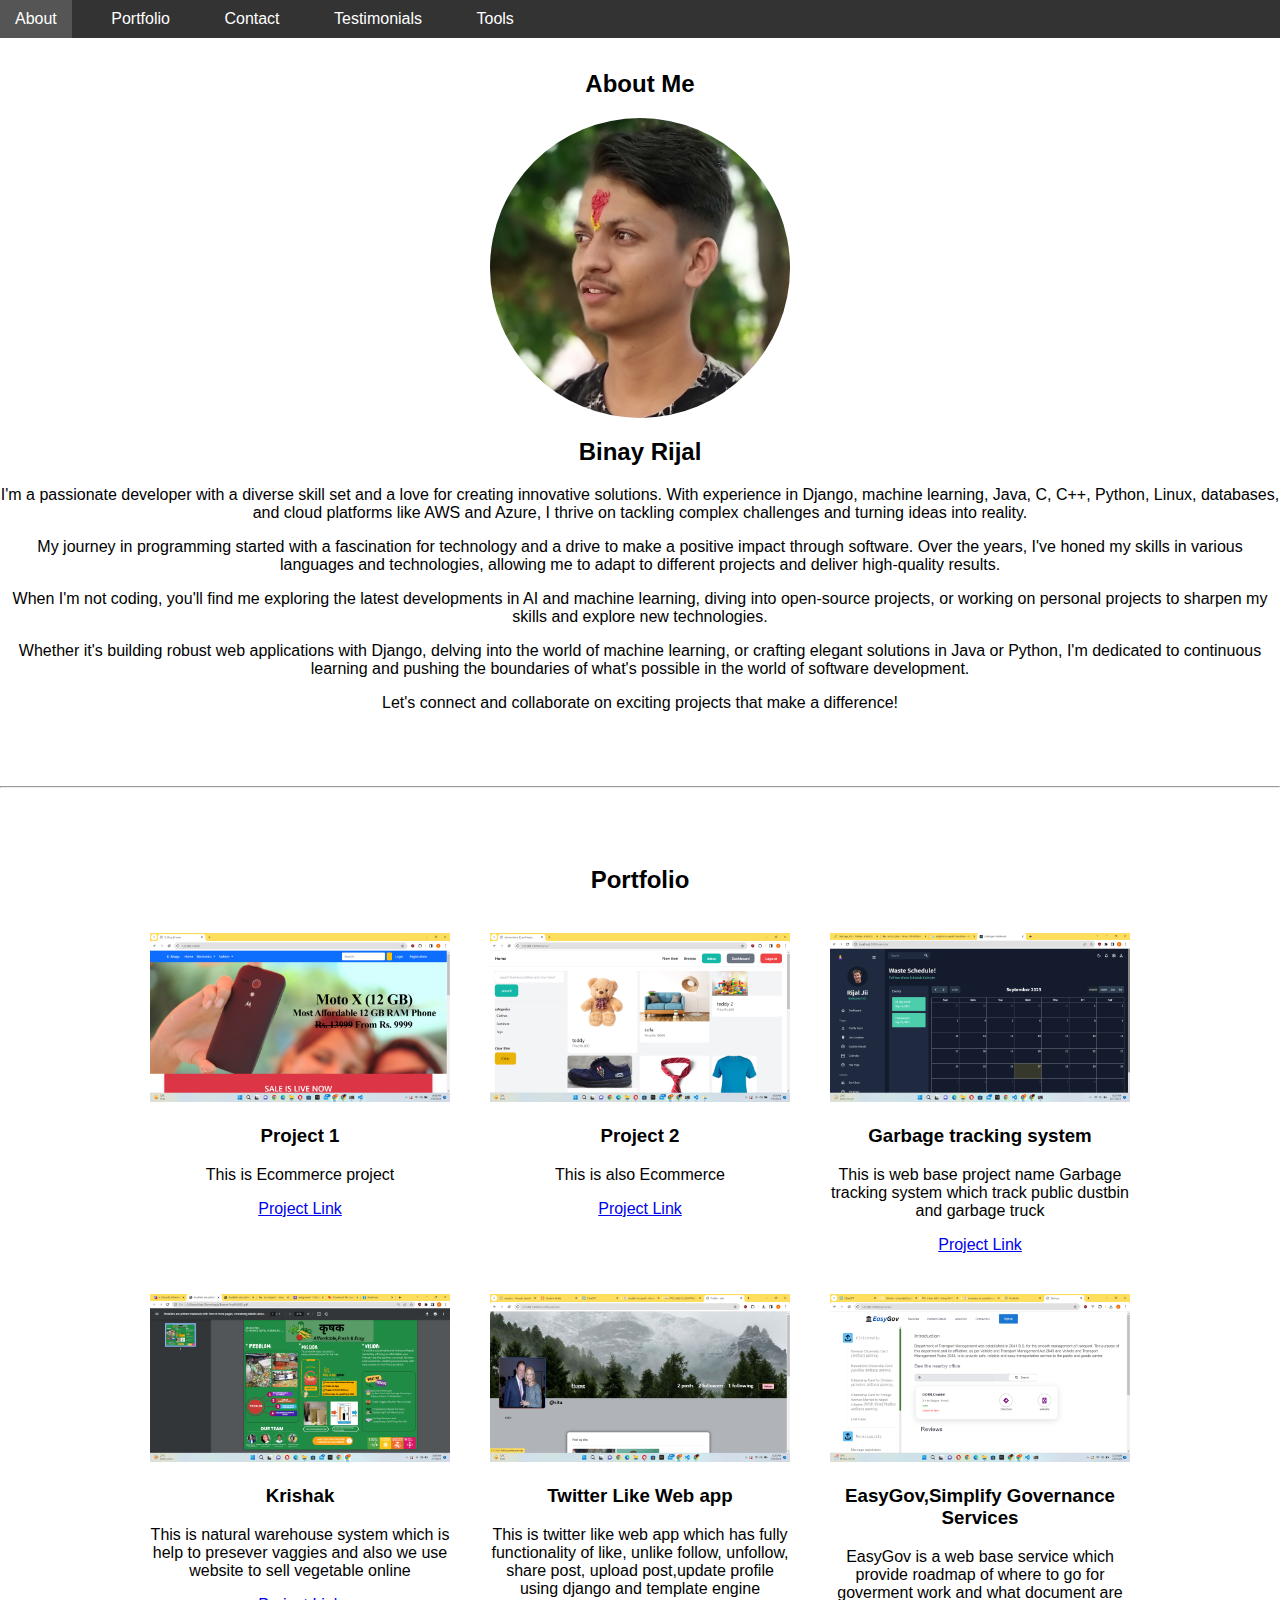
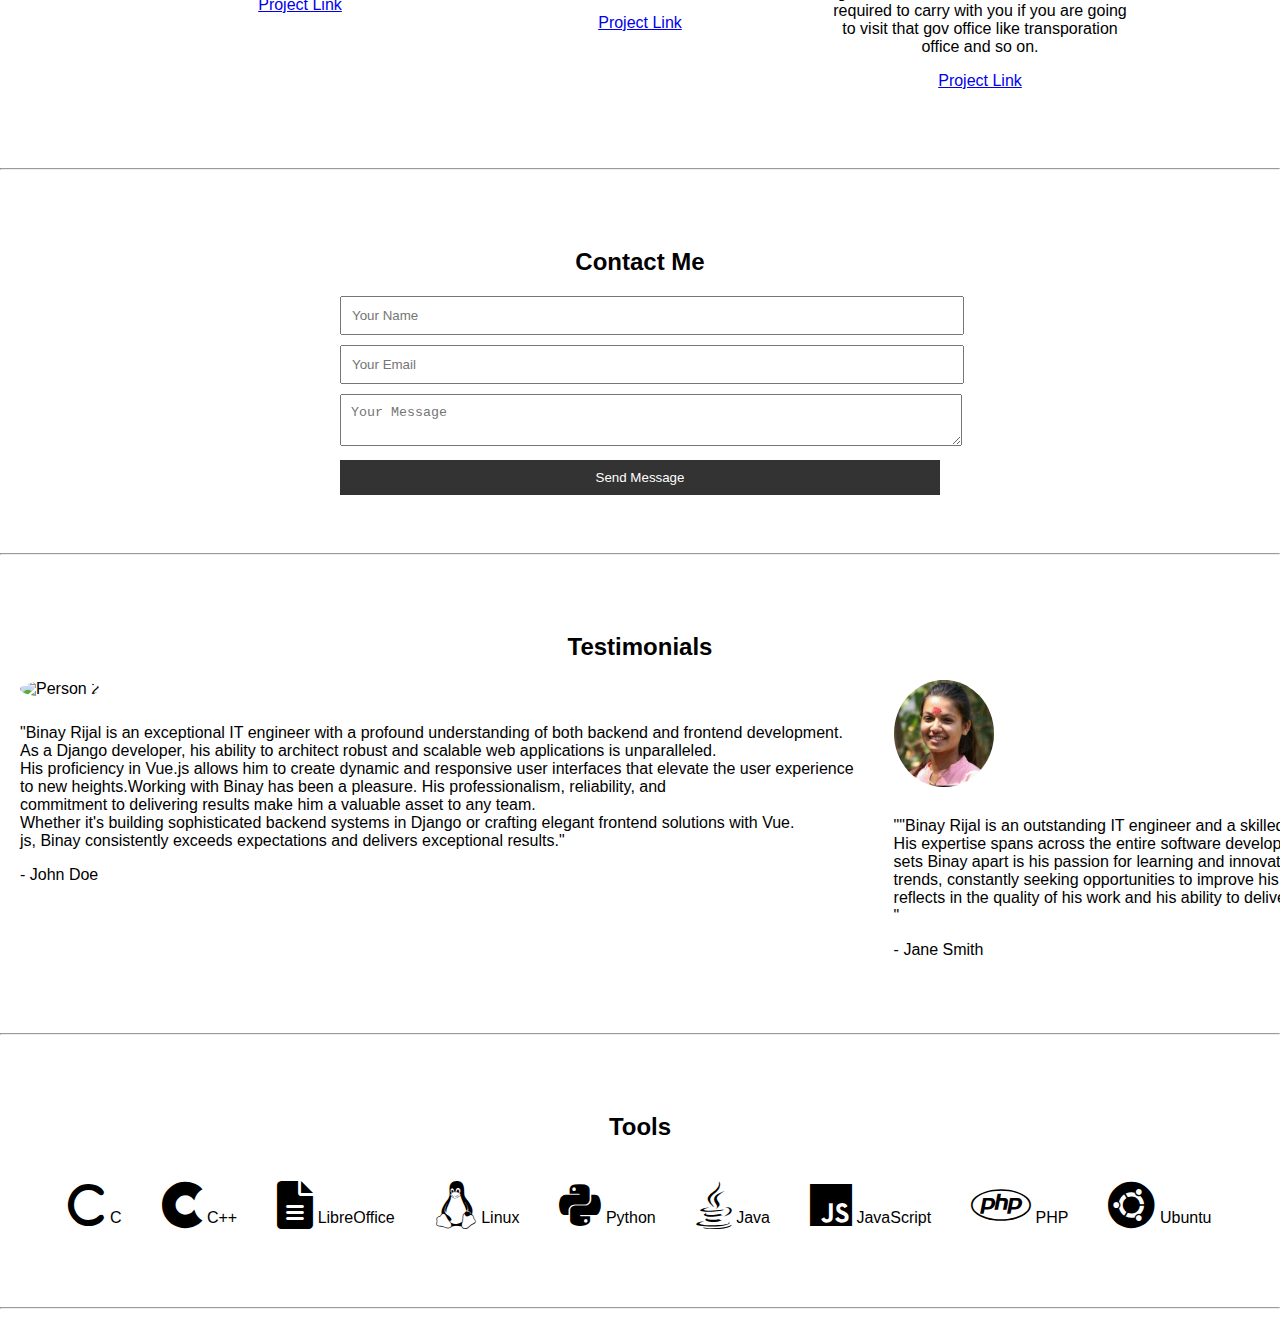
==== index.html @ 8078e681 "5" ====
<!DOCTYPE html>
<html lang="en">
<head>
    <meta charset="UTF-8">
    <meta name="viewport" content="width=device-width, initial-scale=1.0">
    <title>Binay's Portfolio</title>
    <link rel="stylesheet" href="https://cdnjs.cloudflare.com/ajax/libs/font-awesome/6.0.0-beta3/css/all.min.css">
    <style>
        body {
            font-family: Arial, sans-serif;
            margin: 0;
            padding: 0;
        }

        nav {
            background-color: #333;
            position: fixed;
            width: 100%;
            z-index: 1000;
        }

        nav ul {
            list-style: none;
            padding: 0;
            margin: 0;
        }

        nav ul li {
            display: inline;
            margin-right: 20px;
        }

        nav ul li a {
            color: white;
            text-decoration: none;
            padding: 10px 15px;
            display: inline-block;
        }

        nav ul li a:hover {
            background-color: #555;
        }

        .section {
            padding: 50px 0;
        }

        h2 {
            text-align: center;
        }

        .about-content {
            display: flex;
            justify-content: center;
            align-items: center;
            text-align: center;
            flex-direction: column;
        }

        .about-content img {
            max-width: 300px;
            border-radius: 50%;
        }

        .portfolio-items {
            display: flex;
            flex-wrap: wrap;
            justify-content: center;
        }

        .portfolio-item {
            width: 300px;
            margin: 20px;
            text-align: center;
        }

        .portfolio-item img {
            max-width: 100%;
        }

        .contact-form {
            max-width: 600px;
            margin: 0 auto;
        }

        .contact-form input,
        .contact-form textarea {
            width: 100%;
            padding: 10px;
            margin-bottom: 10px;
        }

        .contact-form button {
            width: 100%;
            padding: 10px;
            background-color: #333;
            color: white;
            border: none;
            cursor: pointer;
        }

        .contact-form button:hover {
            background-color: #555;
        }

        .testimonials-container {
            display: flex;
            justify-content: space-around;
            overflow-x: auto;
        }

        .testimonial {
            flex: 0 0 auto;
            padding: 0 20px;
            transition: transform 0.3s ease;
        }

        .testimonial:hover {
            transform: scale(1.1);
        }

        .footer {
            background-color: #333;
            color: white;
            text-align: center;
            padding: 20px 0;
            margin-top: 100px;
            position: fixed;
            width: 100%;
            bottom: 0;
             /* Adjusted z-index to ensure the footer is above other content */
        }
        .testimonial img {
            max-width: 100px;
            border-radius: 50%; /* Display images in round circles */
            margin-bottom: 10px;
        }

        .tools-icons {
            display: flex;
            flex-wrap: wrap;
            justify-content: center;
        }

        .tool {
            text-align: center;
            margin: 20px;
        }

        .tool i {
            font-size: 48px; /* Adjust icon size as needed */
        }
        /* Adjust styles for larger screens */
    @media screen and (min-width: 768px) {
      .tools-icons {
        display: flex; /* Ensure it's always displayed as flex */
      }
    } 
    </style>
</head>
<body>

    <!-- Navigation -->
    <nav>
        <ul>
            <li><a href="#about">About</a></li>
            <li><a href="#portfolio">Portfolio</a></li>
            <li><a href="#contact">Contact</a></li>
            <li><a href="#testimonials">Testimonials</a></li>
            <li><a href="#tools">Tools</a></li>
        </ul>
    </nav>

    <!-- About Section -->
    <section id="about" class="section">
        <h2>About Me</h2>
        
        <div class="about-content">
            <img src="side.jpg.jpg" alt="Your Photo">
            <div class="about-text">
                <h2>Binay Rijal</h2>
                <p>I'm a passionate developer with a diverse skill set and a love for creating innovative solutions. With experience in Django, machine learning, Java, C, C++, Python, Linux, databases, and cloud platforms like AWS and Azure, I thrive on tackling complex challenges and turning ideas into reality.</p>
                <p>My journey in programming started with a fascination for technology and a drive to make a positive impact through software. Over the years, I've honed my skills in various languages and technologies, allowing me to adapt to different projects and deliver high-quality results.</p>
                <p>When I'm not coding, you'll find me exploring the latest developments in AI and machine learning, diving into open-source projects, or working on personal projects to sharpen my skills and explore new technologies.</p>
                <p>Whether it's building robust web applications with Django, delving into the world of machine learning, or crafting elegant solutions in Java or Python, I'm dedicated to continuous learning and pushing the boundaries of what's possible in the world of software development.</p>
                <p>Let's connect and collaborate on exciting projects that make a difference!</p>
            </div>
        </div>
    </section>
    <hr>

    <!-- Portfolio Section -->
    <section id="portfolio" class="section">
        <h2>Portfolio</h2>
        <div class="portfolio-items">
            <div class="portfolio-item">
                <img src="Screenshot (118).png" alt="Project 1">
                <h3>Project 1</h3>
                <p>This is Ecommerce project</p>
                <a href="#">Project Link</a>
            </div>
            <div class="portfolio-item">
                <img src="Screenshot (159).png" alt="Project 2">
                <h3>Project 2</h3>
                <p>This is also Ecommerce</p>
                <a href="#">Project Link</a>
            </div>
            <div class="portfolio-item">
                <img src="calendar.png" alt="Project 2">
                <h3>Garbage tracking system</h3>
                <p>This is web base project name Garbage tracking system which track public dustbin and garbage truck</p>
                <a href="#">Project Link</a>
            </div>
            <div class="portfolio-item">
                <img src="Screenshot (45).png" alt="Project 3">
                <h3>Krishak</h3>
                <p>This is natural warehouse system which is help to presever vaggies and also we use website to sell vegetable online</p>
                <a href="#">Project Link</a>
            </div>
            <div class="portfolio-item">
                <img src="Screenshot (87).png" alt="Project 4">
                <h3>Twitter Like Web app</h3>
                <p>This is twitter like web app which has fully functionality of like, unlike follow, unfollow, share post, upload post,update profile using django and template engine </p>
                <a href="https://github.com/binayrijal/Social_media_web">Project Link</a>
            </div>
            <div class="portfolio-item">
                <img src="Screenshot (177).png" alt="Project 4">
                <h3>EasyGov,Simplify Governance Services</h3>
                <p>EasyGov is a web base service which provide roadmap of where to go for goverment work and what document are required to carry with you if you are going to visit that gov office like transporation office and so on. </p>
                <a href="https://github.com/binayrijal/hackthonpro">Project Link</a>
            </div>
            <!-- Add more portfolio items as needed -->
        </div>
    </section>
    <hr>

    <!-- Contact Section -->
    <section id="contact" class="section">
        <h2>Contact Me</h2>
        <div class="contact-form">
            <form action="submit.php" method="post">
                <input type="text" name="name" placeholder="Your Name" required>
                <input type="email" name="email" placeholder="Your Email" required>
                <textarea name="message" placeholder="Your Message" required></textarea>
                <button type="submit">Send Message</button>
            </form>
        </div>
    </section>
    <hr>

    <!-- Testimonials Section -->
    <section id="testimonials" class="section">
        <h2>Testimonials</h2>
        <div class="testimonials-container">
            <div class="testimonial">
                <img src="family/side9 (1).jpg" alt="Person 2">
                <p>"Binay Rijal is an exceptional IT engineer with a profound understanding of both backend and frontend development.<br>
                    As a Django developer, his ability to architect robust and scalable web applications is unparalleled.<br>
                    His proficiency in Vue.js allows him to create dynamic and responsive user interfaces that elevate the user experience<br>
                    to new heights.Working with Binay has been a pleasure. His professionalism, reliability, and <br>
                    commitment to delivering results make him a valuable asset to any team.<br>
                    Whether it's building sophisticated backend systems in Django or crafting elegant frontend solutions with Vue.<br>
                    js, Binay consistently exceeds expectations and delivers exceptional results."</p>
                <p>- John Doe</p>
            </div>
            <div class="testimonial">
                <img src="family/side9 (5).jpg" alt="Person 1">
                <p>""Binay Rijal is an outstanding IT engineer and a skilled developer proficient in Django and Vue.js technologies.<br>
                     His expertise spans across the entire software development lifecycle, from conceptualization to deployment.What<br> 
                     sets Binay apart is his passion for learning and innovation.He stays up-to-date with the latest technologies and<br>
                     trends, constantly seeking opportunities to improve his skills and explore new domains. This drive for continuous improvement<br>
                     reflects in the quality of his work and his ability to deliversolutions that meet and exceed client expectations.<br>
                      "</p>
                <p>- Jane Smith</p>
            </div>
            <!-- Add more testimonials as needed -->
        </div>
    </section>
    <hr>

    <!-- Tools Section -->
    <section id="tools" class="section">
        <h2>Tools</h2>
        <div class="tools-icons">
            <div class="tool">
                <i class="fab fa-c"></i>
                <span>C</span>
            </div>
            <div class="tool">
                <i class="fab fa-cuttlefish"></i>
                <span>C++</span>
            </div>
            <div class="tool">
                <i class="fas fa-file-alt"></i>
                <span>LibreOffice</span>
            </div>
            <div class="tool">
                <i class="fab fa-linux"></i>
                <span>Linux</span>
            </div>
            <div class="tool">
                <i class="fab fa-python"></i>
                <span>Python</span>
            </div>
            <div class="tool">
                <i class="fab fa-java"></i>
                <span>Java</span>
            </div>
            <div class="tool">
                <i class="fab fa-js"></i>
                <span>JavaScript</span>
            </div>
            <div class="tool">
                <i class="fab fa-php"></i>
                <span>PHP</span>
            </div>
            <div class="tool">
                <i class="fab fa-ubuntu"></i>
                <span>Ubuntu</span>
            </div>
            <!-- Add more tools/icons as needed -->
        </div>
    </section>
    <hr>

    <!-- Footer Section -->
    

</body>
</html>













<!-- <!DOCTYPE html>
<html><head>
    <meta charset="UTF-8">
    <meta http-equiv="X-UA-Compatible" content="IE=edge">
    <meta name="viewport" content="width=device-width, initial-scale=1.0">
    <title>
        my page
    </title>
    <style>

        #click{
            color: pink;
            position: absolute;
            top: 50px;
            left: 40px;
            font-size: 30px;
            text-decoration: none;

        }
    </style>
    <link href="bio.css" rel="stylesheet" type="text/css">
    
</head>
<body>
    <div class="stick">
    <nav>
        <label class="nav-bar">logo</label>

    
        <ul class="nodot">
        <label><li class="nav-item"><img src="sidehome.jpg" height="30px" width="30px"><a href="#" target="_blank">Home</a></li></label>
        <li  class="nav-item"><a href="about.html" target="_blank">About</a></li>
        <li  class="nav-item"><a href="gallery.html" target="_blank">Gallery</a></li>
        <li  class="nav-item"><a href="contact.html" target="_blank">Contact</a></li>
        <li class="nav-item"><a href="more.html" target="_blank">More</a></li>-->
    <!-- </ul></nav>
    </div>
    <div id="maincontent">
        
             <a href="more.html"><img src="side.jpg.jpg" height="500px" width="500px" style="border: radius 250px; ;">
            

    </div>
     <a  id="click" href="more.html">llll</a>
    <p>
        <i id="move" style="color: red; font-size: 50px;">welcome</i>
        <h1>Hi! <b>Myself</b> a learner and coder</h1>
        <h2>***welcome to my small universe***</h2>
       <pre> Hi! stranger Im mr Binay rijal from small hometown hasanapur.
           Im student of ncit college of lalitpur.
           At this moment I am learning C,C++,python,java script thats all.
           I am little bit crazy be aware of that😂😂
           If you want to know me better click on <strong>🚗🚗</strong> above
           I believe in hardwork not smart work cause im not so smart:)


        "When 99% people doubt your idea ,either you are gravely wrong
         or about to make history." __Binay Rijal(nature lover)

        </pre></p>
        <div id="extra">
           <i style="font-size: 40px ; color: white;">choose one</i>-->
           <!-- <div class="chosed"><img id="chosed" src="side6.jpg.jpg" height="700px" width="2000px"> -->
          <!-- <div class="chosed"></div>-->
       <!-- </div>-->
    <!-- <div class="floatcontaint">

    
    <ul id="gaurab">
        <li><a href="#"><img src="git.jpg" height="50px" width="50px"></a></li>
        <li><a href="#"><img src="face.jpg.jpg" height="50px" width="50px"></a></li>
    </ul>

    </div>
</body>
</html> -->
---- bio.css ----
.nodot{
    list-style-type:none;
    text-align: center;
    display: flex;
    justify-content: center;
    position: relative;
    padding-bottom: 50px;
    padding-right: 500px;
    margin-right: 50px;
    left: 40px;
    top: 1px;
    bottom: 90%;
}
.nav-item a {
    text-decoration: none;
    text-align: left;
    margin-bottom: 10px;
    padding-bottom:100px;
    float: right;
    position: relative;
    bottom: 30px;
    

}
 .nav-bar{
    height: 10px; ;
    margin-top: 10px;
    position: sticky;
    top: 20px;
    color:white;
    font-size: 30px;
    padding: 0 100%;
    float: right;
    padding-left: 10px;
}
.nav-item{
    font-size: 30px;
    float: left;
    border: 10px;
    margin-left: 20px;
    margin-right: 10px;
    font-weight: 30px;
    padding: 13px 30px;
}
/*.git{
    position: fixed;
    bottom: 100px;
    top: none;
}*/
body{
    background-color:rgb(4, 5, 67);
    /* background-image:url("../bio/IMG_20181106_130245.jpg");*/
   /* background-color: white;*/
    background-repeat: no-repeat;
}
nav{
    background:springgreen;
    height: 40px;
    width: 100%;
    position: sticky;
    top: 0px;
    border-radius: 10px;
}
/*.maincontent {
    height: 1px;
    width: 1px;
    float: left;*/

    
    

#gaurab {
    position: relative;
    bottom: 200px;
    padding: 10%;
    float: right;
    margin-top: 500px;
    margin-left: 900px;
    font-size: x-large;
    font-family: 'Courier New', Courier, monospace;
    font-weight: bolder;



}
#maincontent{
    position: relative;
    top: 150px;
    float:right;
    margin-right: 100px;
    font-size: x-large;
    border-radius: 250px;
}
/*.floatcontaint{
    margin-bottom: 1000px;
}*/
 pre{
    float: right;
    color:whitesmoke;

    clear: right;
    text-align: center;
    text-justify: left;
    padding-right: 500px;
    font-size: x-large;
    font-family: 'Segoe UI', Tahoma, Geneva, Verdana, sans-serif;
    font-style: italic;
    margin-bottom: 100px;
    padding-bottom: 500px;
    margin-top: 200px;
    position:absolute;
    top: 100px;
    left: 1px;
    right: 200px;
    clear: left;
    color:hotpink;
    

}
h1{
    position: absolute;
    top: 100px;
    left: 50px;
    color: white;
    text-transform: uppercase;
    
}
h2{
    position: absolute;
    top: 150px;
    left: 200px;
    color: rosybrown;
}
#gaurab li{
    padding: 20px;
    position: relative;
    top: 700px;
    left: 130px;
    list-style-type: none;
}
/*#extra{
    height: 350px;
    width: 1000px;
    border: 2px solid greenyellow;
    position: relative;
    top: 800px;
    right: 100px;
    
}*/
.nodot .nav-item img{
    position: relative;
    bottom: 25px;
}
#gaurab li a{
      text-decoration: none;
      color: tomato;
}
#extra i{
    background-image: url('side5.jpg');
    text-align: center;
    position: relative;
    left: 400px;
    
}
#move{
    position: relative;
    left: 700px;
    text-transform: uppercase;
}
#chosed {
   /* height: 50vh;
    width: 200px;
    border: 2px solid red;
    float: right;
    margin: 30px;*/
    position: relative;
    bottom: -400px;
    width: 100%;
    top: 100px;

}
.floatcontaint{
    position: absolute;
    top: 50px;
    right: 10px;
    float: left;
}
image{
    border-radius: 250px;

}
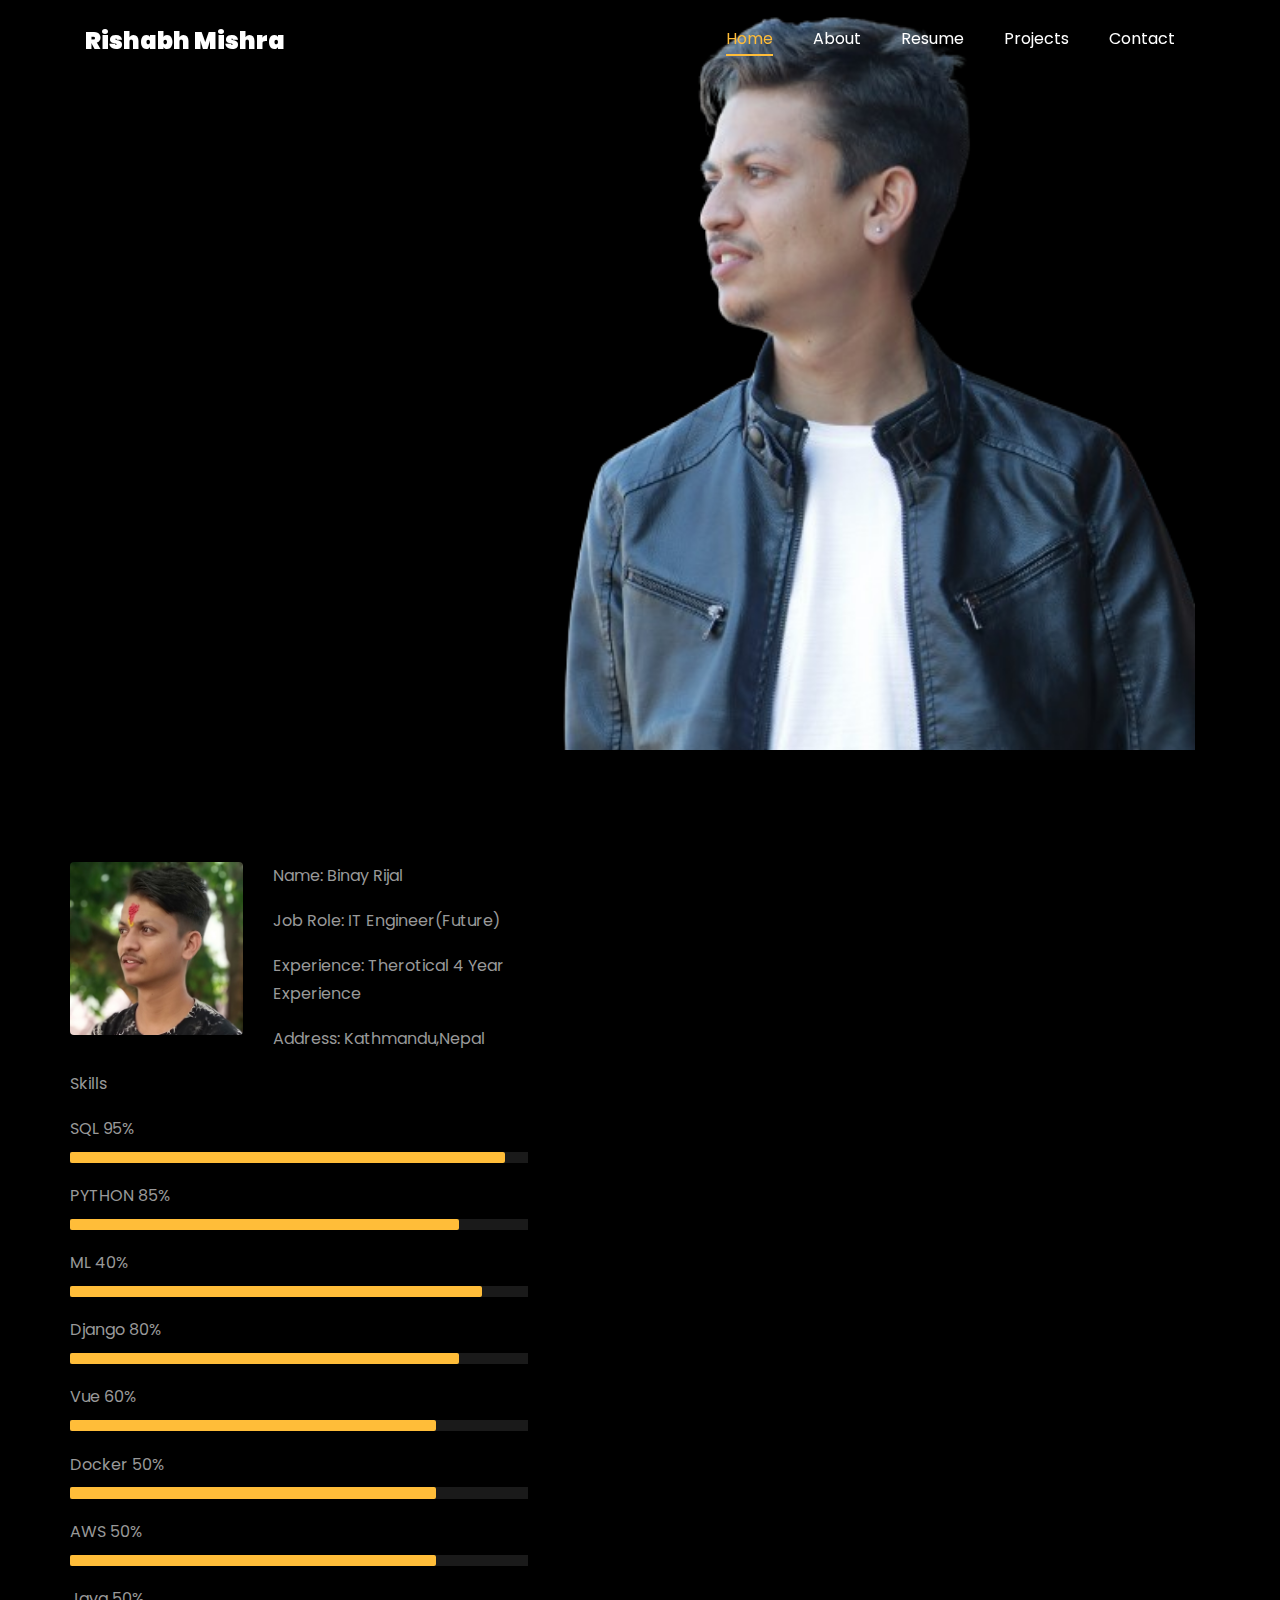
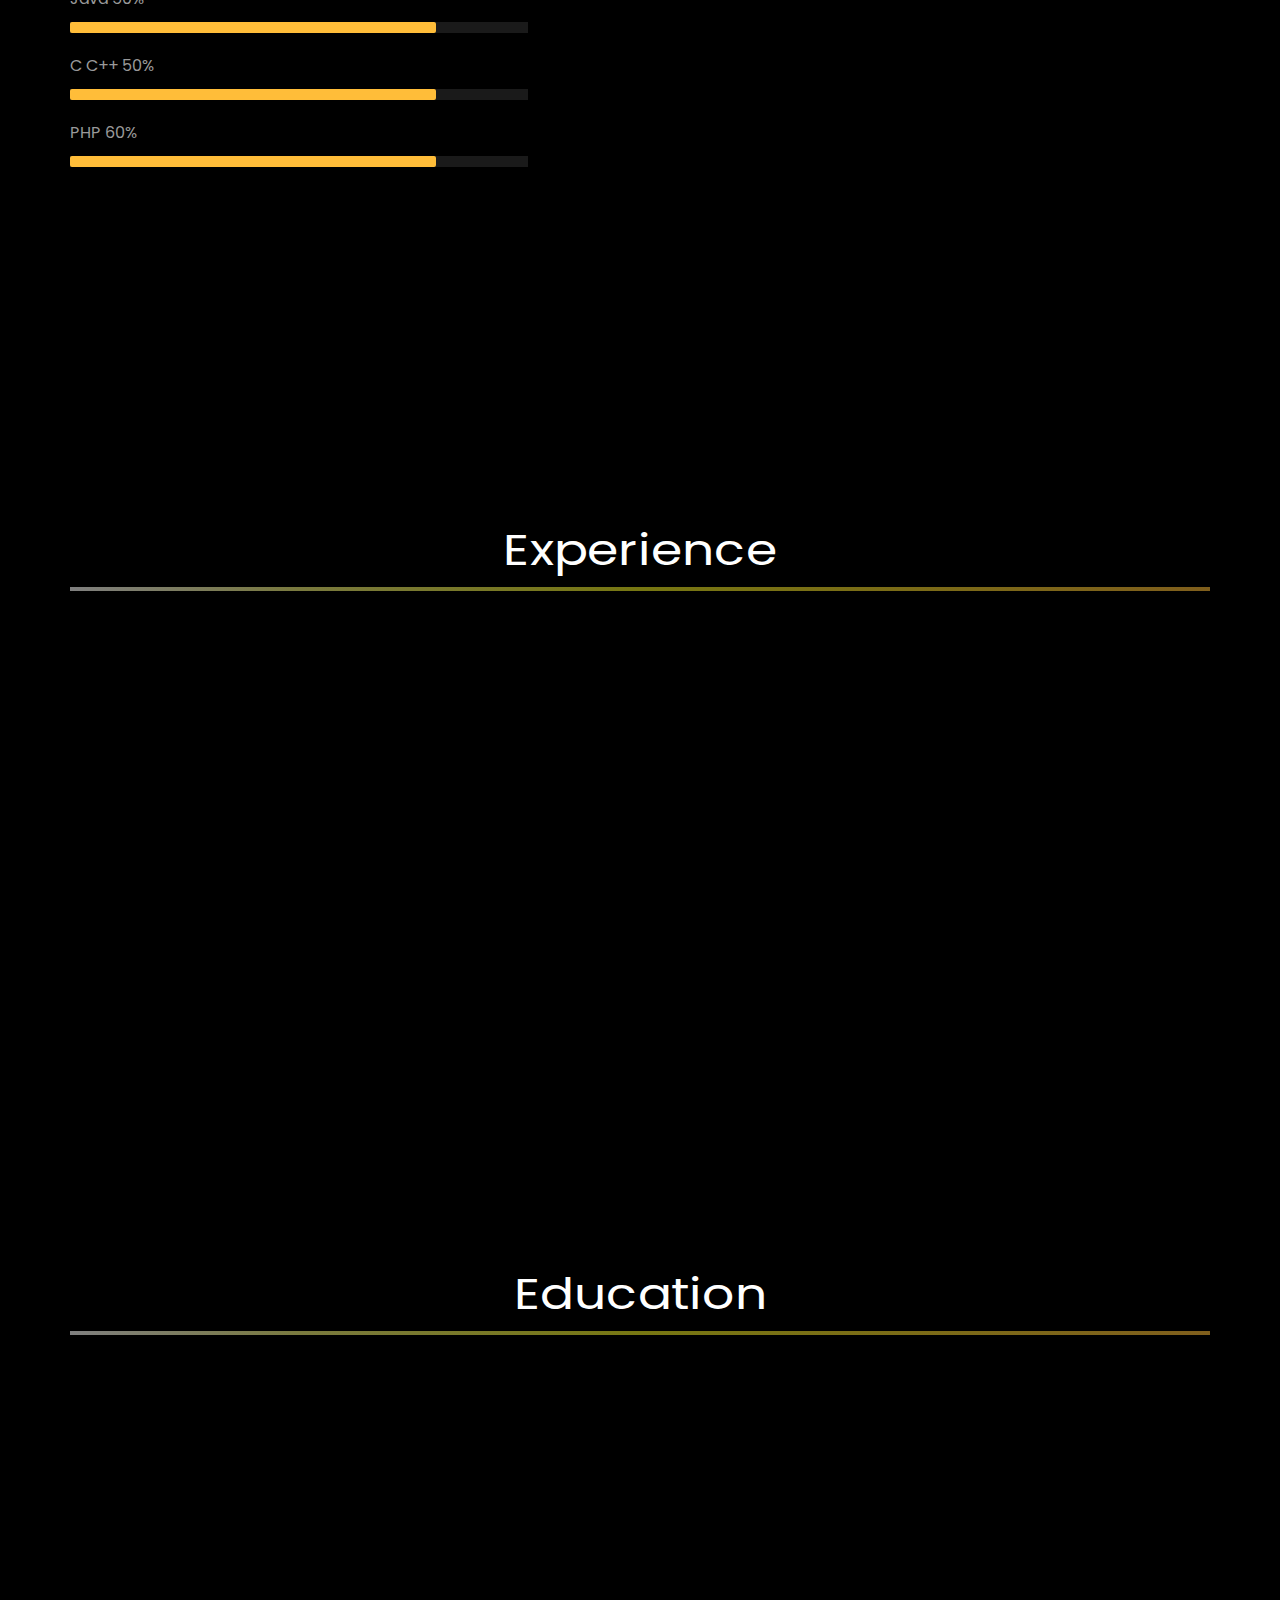
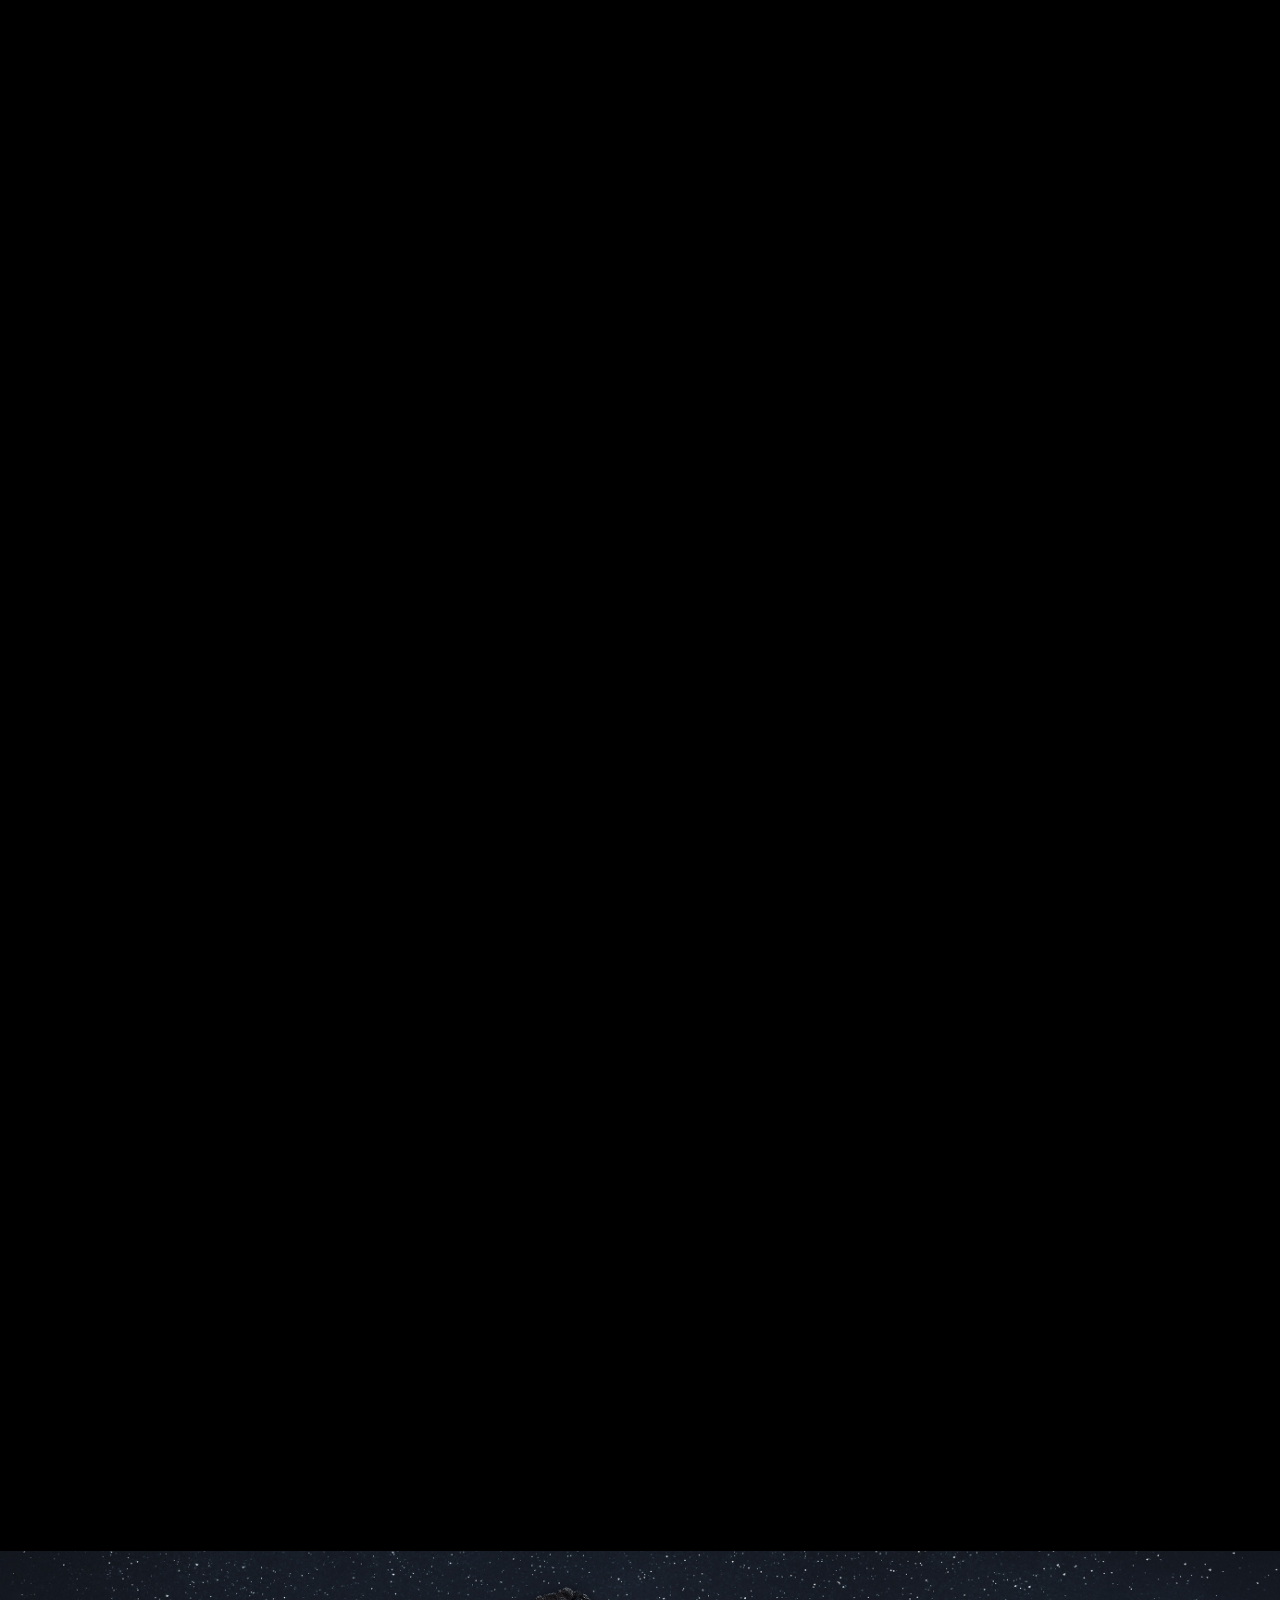
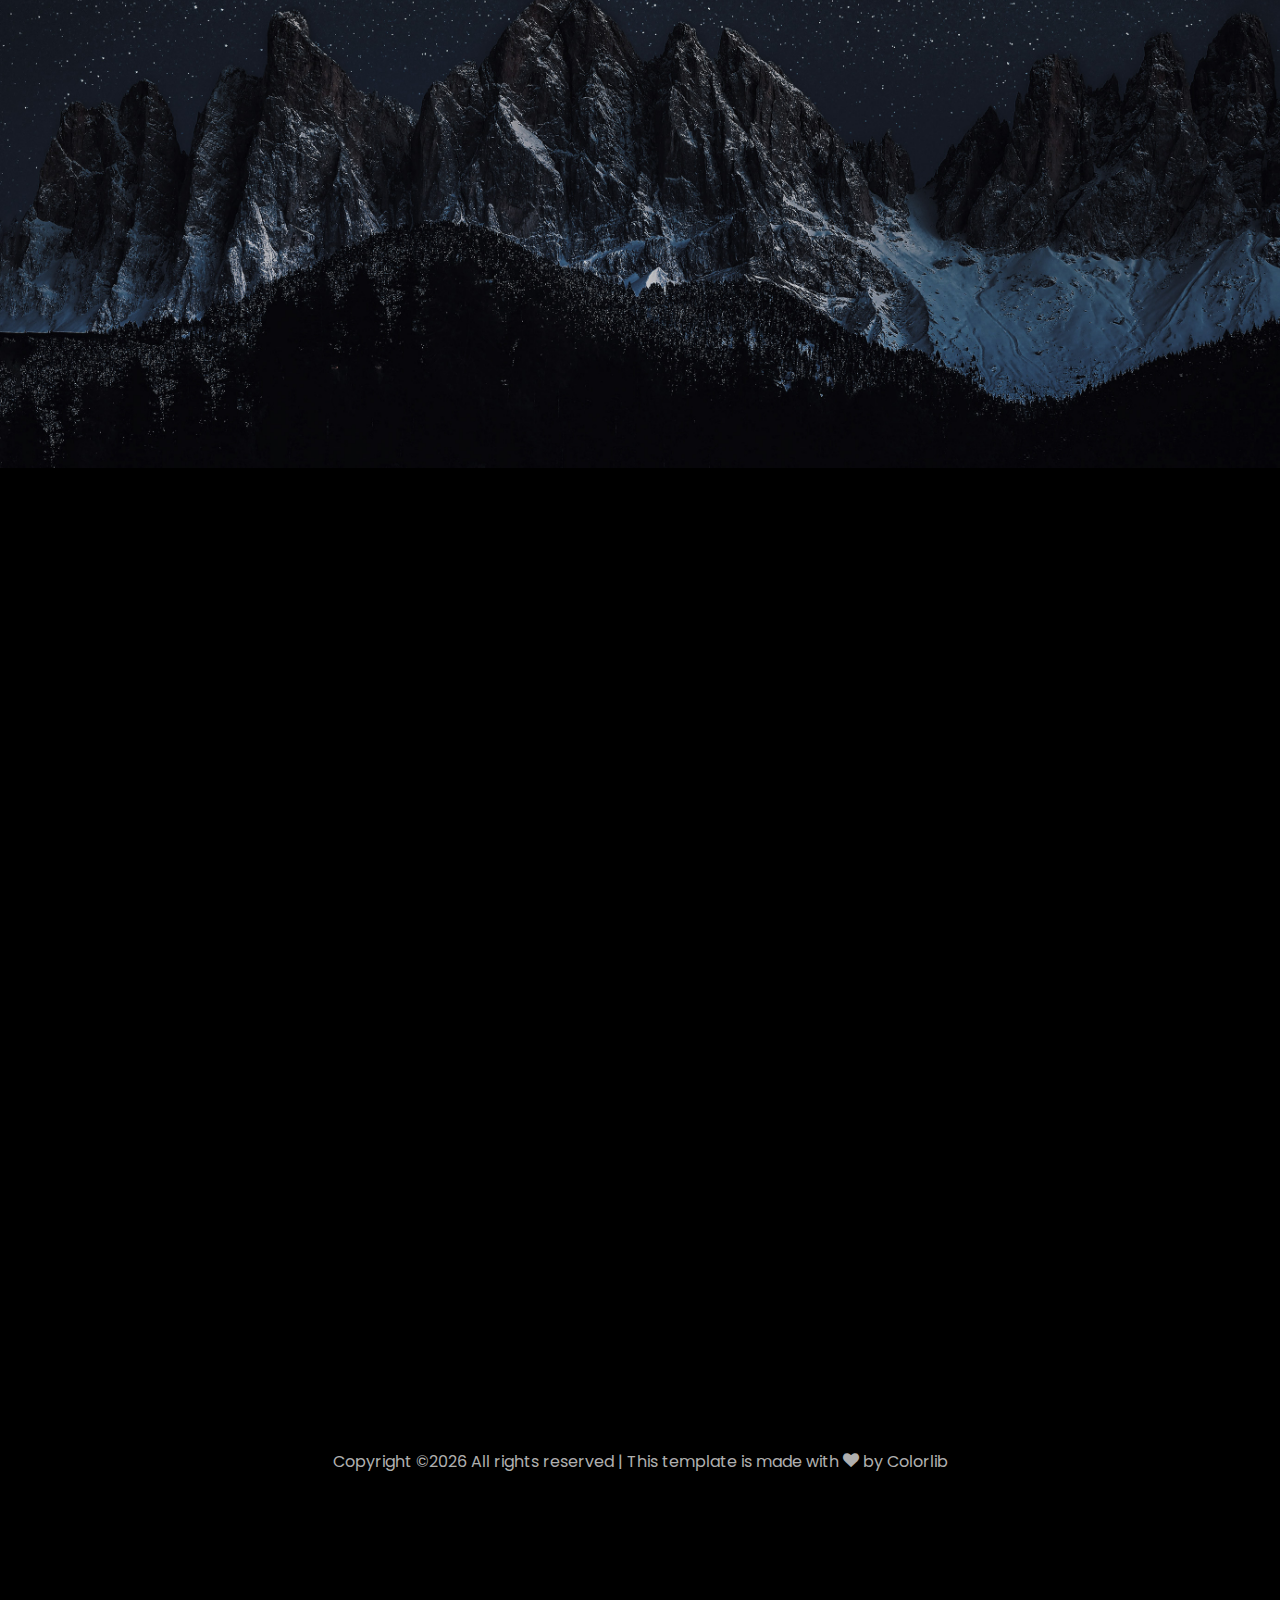
==== commit 7855baf7: "push all" ====
--- a/index.html
+++ b/index.html
@@ -1,419 +1,663 @@
 <!DOCTYPE html>
 <html lang="en">
-<head>
-    <meta charset="UTF-8">
-    <meta name="viewport" content="width=device-width, initial-scale=1.0">
-    <title>Binay's Portfolio</title>
-    <link rel="stylesheet" href="https://cdnjs.cloudflare.com/ajax/libs/font-awesome/6.0.0-beta3/css/all.min.css">
-    <style>
-        body {
-            font-family: Arial, sans-serif;
-            margin: 0;
-            padding: 0;
-        }
-
-        nav {
-            background-color: #333;
-            position: fixed;
-            width: 100%;
-            z-index: 1000;
-        }
-
-        nav ul {
-            list-style: none;
-            padding: 0;
-            margin: 0;
-        }
-
-        nav ul li {
-            display: inline;
-            margin-right: 20px;
-        }
-
-        nav ul li a {
-            color: white;
-            text-decoration: none;
-            padding: 10px 15px;
-            display: inline-block;
-        }
-
-        nav ul li a:hover {
-            background-color: #555;
-        }
-
-        .section {
-            padding: 50px 0;
-        }
-
-        h2 {
-            text-align: center;
-        }
-
-        .about-content {
-            display: flex;
-            justify-content: center;
-            align-items: center;
-            text-align: center;
-            flex-direction: column;
-        }
-
-        .about-content img {
-            max-width: 300px;
-            border-radius: 50%;
-        }
-
-        .portfolio-items {
-            display: flex;
-            flex-wrap: wrap;
-            justify-content: center;
-        }
-
-        .portfolio-item {
-            width: 300px;
-            margin: 20px;
-            text-align: center;
-        }
-
-        .portfolio-item img {
-            max-width: 100%;
-        }
-
-        .contact-form {
-            max-width: 600px;
-            margin: 0 auto;
-        }
-
-        .contact-form input,
-        .contact-form textarea {
-            width: 100%;
-            padding: 10px;
-            margin-bottom: 10px;
-        }
-
-        .contact-form button {
-            width: 100%;
-            padding: 10px;
-            background-color: #333;
-            color: white;
-            border: none;
-            cursor: pointer;
-        }
-
-        .contact-form button:hover {
-            background-color: #555;
-        }
-
-        .testimonials-container {
-            display: flex;
-            justify-content: space-around;
-            overflow-x: auto;
-        }
-
-        .testimonial {
-            flex: 0 0 auto;
-            padding: 0 20px;
-            transition: transform 0.3s ease;
-        }
-
-        .testimonial:hover {
-            transform: scale(1.1);
-        }
-
-        .footer {
-            background-color: #333;
-            color: white;
-            text-align: center;
-            padding: 20px 0;
-            margin-top: 100px;
-            position: fixed;
-            width: 100%;
-            bottom: 0;
-             /* Adjusted z-index to ensure the footer is above other content */
-        }
-        .testimonial img {
-            max-width: 100px;
-            border-radius: 50%; /* Display images in round circles */
-            margin-bottom: 10px;
-        }
-
-        .tools-icons {
-            display: flex;
-            flex-wrap: wrap;
-            justify-content: center;
-        }
-
-        .tool {
-            text-align: center;
-            margin: 20px;
-        }
-
-        .tool i {
-            font-size: 48px; /* Adjust icon size as needed */
-        }
-        /* Adjust styles for larger screens */
-    @media screen and (min-width: 768px) {
-      .tools-icons {
-        display: flex; /* Ensure it's always displayed as flex */
-      }
-    } 
-    </style>
-</head>
-<body>
-
-    <!-- Navigation -->
-    <nav>
-        <ul>
-            <li><a href="#about">About</a></li>
-            <li><a href="#portfolio">Portfolio</a></li>
-            <li><a href="#contact">Contact</a></li>
-            <li><a href="#testimonials">Testimonials</a></li>
-            <li><a href="#tools">Tools</a></li>
-        </ul>
-    </nav>
-
-    <!-- About Section -->
-    <section id="about" class="section">
-        <h2>About Me</h2>
-        
-        <div class="about-content">
-            <img src="side.jpg.jpg" alt="Your Photo">
-            <div class="about-text">
-                <h2>Binay Rijal</h2>
-                <p>I'm a passionate developer with a diverse skill set and a love for creating innovative solutions. With experience in Django, machine learning, Java, C, C++, Python, Linux, databases, and cloud platforms like AWS and Azure, I thrive on tackling complex challenges and turning ideas into reality.</p>
-                <p>My journey in programming started with a fascination for technology and a drive to make a positive impact through software. Over the years, I've honed my skills in various languages and technologies, allowing me to adapt to different projects and deliver high-quality results.</p>
-                <p>When I'm not coding, you'll find me exploring the latest developments in AI and machine learning, diving into open-source projects, or working on personal projects to sharpen my skills and explore new technologies.</p>
-                <p>Whether it's building robust web applications with Django, delving into the world of machine learning, or crafting elegant solutions in Java or Python, I'm dedicated to continuous learning and pushing the boundaries of what's possible in the world of software development.</p>
-                <p>Let's connect and collaborate on exciting projects that make a difference!</p>
+  <head>
+    <title>Binay Rijal Portfolio</title>
+    <meta charset="utf-8">
+    <meta name="viewport" content="width=device-width, initial-scale=1, shrink-to-fit=no">
+    
+    <link href="https://fonts.googleapis.com/css?family=Poppins:100,200,300,400,500,600,700,800,900" rel="stylesheet">
+
+    <link rel="stylesheet" href="css/open-iconic-bootstrap.min.css">
+    <link rel="stylesheet" href="css/animate.css">
+    
+    <link rel="stylesheet" href="css/owl.carousel.min.css">
+    <link rel="stylesheet" href="css/owl.theme.default.min.css">
+    <link rel="stylesheet" href="css/magnific-popup.css">
+
+    <link rel="stylesheet" href="css/aos.css">
+
+    <link rel="stylesheet" href="css/ionicons.min.css">
+    
+    <link rel="stylesheet" href="css/flaticon.css">
+    <link rel="stylesheet" href="css/icomoon.css">
+    <link rel="stylesheet" href="css/style.css">
+
+
+
+<style>
+
+/*======================================
+//--//-->   ABOUT
+======================================*/
+
+.about-mf .box-shadow-full {
+  padding-top: 4rem;
+  padding-bottom: 4rem;
+}
+
+.about-mf .about-img {
+  margin-bottom: 2rem;
+}
+
+.about-mf .about-img img {
+  margin-left: 10px;
+}
+
+
+.skill-mf .progress {
+  /* background-color: #cde1f8; */
+  margin: .5rem 0 1.2rem 0;
+  border-radius: 0;
+  height: .7rem;
+}
+
+.skill-mf .progress .progress-bar {
+  height: .7rem;
+  background-color: #ffbd39;
+}
+
+
+/* Animation styles */
+#typing-animation {
+  position: relative;
+  font-size: 30px;
+  font-weight: bold;
+  color: rgb(255, 255, 255);
+  overflow: hidden;
+  white-space: nowrap;
+  animation: typing 3s steps(20, end) infinite;
+}
+
+#typing-animation:before {
+  content: "";
+  /* position: absolute; */
+  top: 0;
+  left: 0;
+  width: 0;
+  height: 100%;
+  background-color: #ccc;
+  animation: typing-cursor 0.5s ease-in-out infinite;
+}
+
+@keyframes typing {
+  from {
+    width: 0;
+  }
+  to {
+    width: 100%;
+  }
+}
+
+@keyframes typing-cursor {
+  from {
+    width: 5px;
+  }
+  to {
+    width: 0;
+  }
+}
+
+
+/* project image zoom effect */
+
+.zoom-effect {
+  overflow: hidden;
+  transition: transform 0.3s ease-out;
+}
+
+.zoom-effect:hover {
+  transform: scale(1.1);
+}
+
+
+</style>
+
+
+  </head>
+  <body data-spy="scroll" data-target=".site-navbar-target" data-offset="300">
+	  
+	  
+    <nav class="navbar navbar-expand-lg navbar-dark ftco_navbar ftco-navbar-light site-navbar-target" id="ftco-navbar">
+	    <div class="container">
+	      <a class="navbar-brand" href="index.html">Rishabh Mishra</a>
+	      <button class="navbar-toggler js-fh5co-nav-toggle fh5co-nav-toggle" type="button" data-toggle="collapse" data-target="#ftco-nav" aria-controls="ftco-nav" aria-expanded="false" aria-label="Toggle navigation">
+	        <span class="oi oi-menu"></span> Menu
+	      </button>
+
+	      <div class="collapse navbar-collapse" id="ftco-nav">
+	        <ul class="navbar-nav nav ml-auto">
+	          <li class="nav-item"><a href="#home-section" class="nav-link"><span>Home</span></a></li>
+	          <li class="nav-item"><a href="#about-section" class="nav-link"><span>About</span></a></li>
+	          <li class="nav-item"><a href="#resume-section" class="nav-link"><span>Resume</span></a></li>
+	          <li class="nav-item"><a href="#project-section" class="nav-link"><span>Projects</span></a></li>
+	          <li class="nav-item"><a href="#contact-section" class="nav-link"><span>Contact</span></a></li>
+	        </ul>
+	      </div>
+	    </div>
+	  </nav>
+	  <section id="home-section" class="hero">
+		  <div class="home-slider  owl-carousel">
+	       <div class="slider-item ">
+	      	<div class="overlay"></div>
+	         <div class="container">
+	          <div class="row d-md-flex no-gutters slider-text align-items-end justify-content-end" data-scrollax-parent="true">
+	          	<div class="one-third js-fullheight order-md-last img" style="background-image:url(images/profile_bg.png);">
+	          	 <div class="overlay"></div>
+	          	</div>
+		          <div class="one-forth d-flex  align-items-center ftco-animate" data-scrollax=" properties: { translateY: '70%' }">
+		          	<div class="text">
+		          		<span class="subheading">Hello!</span>
+			            <h1 class="mb-4 mt-3">I'm <span>Binay Rijal</span></h1>
+
+						<!-- Element to contain animated typing -->
+						<span id="typing-animation"></span>
+
+						<script>
+
+						// Initialize the typing animation
+						const typingAnimationElement = document.getElementById('typing-animation');
+
+						// Create an array of typing text
+						const typingTexts = [
+						'Engineer  ',
+						'Learner  ',
+						'Enthusiast   ',
+                        'Developer',
+						];
+
+						// Create a function to display the typing animation for a given text
+						function playTypingAnimation(text) {
+						// Loop through each character and add it to the element
+						for (let i = 0; i < text.length; i++) {
+							setTimeout(() => {
+							typingAnimationElement.textContent += text[i];
+							}, i * 200); // Increase the delay to slow down the typing animation
+						}
+
+						// Once the animation is complete, reset the text and start over
+						setTimeout(() => {
+							typingAnimationElement.textContent = '';
+							playTypingAnimation(typingTexts[(typingTexts.indexOf(text) + 1) % typingTexts.length]);
+						}, text.length * 200);
+						}
+
+						// Start the typing animation loop
+						playTypingAnimation(typingTexts[0]);
+
+						</script>
+
+						<br>
+						<br>
+			            <h2>A IT Engineer And Web Developer</h2>
+						<!-- <h2 class="d-flex" style="margin-bottom: 0">With over 5 years of experience</h2> -->
+						<!-- <br> -->
+			            <p><a href="https://www.youtube.com/@RishabhMishraOfficial" class="btn btn-primary py-3 px-4">Facebook</a> 
+							<a href="https://github.com/binayrijal?tab=repositories" class="btn btn-white btn-outline-white py-3 px-4">My works</a></p>
+		            </div>
+		          </div>
+	        	</div>
+	        </div>
+	      </div>
+		</div>
+    </section>
+
+
+
+    <section class="ftco-about img ftco-section ftco-no-pb" id="about-section">
+    	<div class="container">
+			<div class="row">
+				<div class="row d-flex align-items-stretch">
+				<!-- <div class="row d-flex"> -->
+					<div class="col-md-6 col-lg-5 d-flex">
+						<div class="img-about img d-flex align-items-stretch">
+							<div class="overlay">
+								<div class="row">
+									<div class="col-sm-6 col-md-5">
+									  <div class="about-img">
+										<img src="images/side.jpg.jpg" class="img-fluid rounded b-shadow-a" alt="">
+									  </div>
+									</div>
+									<!-- Details next to profile image -->
+									<div class="col-sm-6 col-md-7">
+									  <div class="about-info">
+										<p><span class="title-s">Name: </span> <span>Binay Rijal</span></p>
+										<p><span class="title-s">Job Role: </span> <span>IT Engineer(Future)</span></p>
+										<p><span class="title-s">Experience: </span> <span>Therotical 4 Year Experience</span></p>
+										<p><span class="title-s">Address: </span> <span>Kathmandu,Nepal</span></p>
+									  </div>
+									</div>
+								  </div>
+
+								<div class="skill-mf">
+									<p class="title-s">Skills</p>
+									<span>SQL</span> <span class="pull-right">95%</span>
+									<div class="progress">
+										<div class="progress-bar" role="progressbar" style="width: 95%;" aria-valuenow="95" aria-valuemin="0"
+											aria-valuemax="100"></div>
+									</div>
+									
+									<span>PYTHON</span> <span class="pull-right">85%</span>
+									<div class="progress">
+										<div class="progress-bar" role="progressbar" style="width: 85%" aria-valuenow="85" aria-valuemin="0"
+											aria-valuemax="100"></div>
+									</div>
+									
+									<span>ML</span> <span class="pull-right">40%</span>
+									<div class="progress">
+										<div class="progress-bar" role="progressbar" style="width: 90%" aria-valuenow="90" aria-valuemin="0"
+											aria-valuemax="100"></div>
+									</div>
+									
+									<span>Django</span> <span class="pull-right">80%</span>
+									<div class="progress">
+										<div class="progress-bar" role="progressbar" style="width: 85%" aria-valuenow="85" aria-valuemin="0"
+											aria-valuemax="100"></div>
+									</div>
+									
+									<span>Vue</span> <span class="pull-right">60%</span>
+									<div class="progress">
+										<div class="progress-bar" role="progressbar" style="width: 80%" aria-valuenow="80" aria-valuemin="0"
+											aria-valuemax="100"></div>
+									</div>
+                                    <span>Docker</span> <span class="pull-right">50%</span>
+									<div class="progress">
+										<div class="progress-bar" role="progressbar" style="width: 80%" aria-valuenow="80" aria-valuemin="0"
+											aria-valuemax="100"></div>
+									</div>
+                                    <span>AWS</span> <span class="pull-right">50%</span>
+									<div class="progress">
+										<div class="progress-bar" role="progressbar" style="width: 80%" aria-valuenow="80" aria-valuemin="0"
+											aria-valuemax="100"></div>
+									</div>
+                                    <span>Java</span> <span class="pull-right">50%</span>
+									<div class="progress">
+										<div class="progress-bar" role="progressbar" style="width: 80%" aria-valuenow="80" aria-valuemin="0"
+											aria-valuemax="100"></div>
+									</div>
+                                    <span>C C++</span> <span class="pull-right">50%</span>
+									<div class="progress">
+										<div class="progress-bar" role="progressbar" style="width: 80%" aria-valuenow="80" aria-valuemin="0"
+											aria-valuemax="100"></div>
+									</div>
+                                    <span>PHP</span> <span class="pull-right">60%</span>
+									<div class="progress">
+										<div class="progress-bar" role="progressbar" style="width: 80%" aria-valuenow="80" aria-valuemin="0"
+											aria-valuemax="100"></div>
+									</div>
+								</div>
+							</div>
+						</div>
+					</div>
+					
+					<div class="col-md-6 col-lg-7 pl-lg-5 pb-5">
+						<div class="row justify-content-start pb-3">
+							<div class="col-md-12 heading-section ftco-animate">
+								
+								<h1 class="big">About</h1>
+								<h2 class="mb-4">About Me</h2>
+								
+								<p>With over 4 years of comprehensive experience in the field of Technology and web development, accompanied by a bachelor's degree in engineering. 
+									Proficient in development, statistical analysis, Problem Solving ,Project Manager, &amp; machine learning. 
+									Demonstrated success in leading impactful projects and providing effective mentorship.</p>
+								<ul class="about-info mt-4 px-md-0 px-2">
+									<li class="d-flex"><span>Profile:</span> <span>Data Science &amp; Analytics</span></li>
+									<li class="d-flex"><span>Domain:</span> <span>Retail, Ecommerce, BFSI &amp; Digital Marketing</span></li>
+									<li class="d-flex"><span>Education:</span> <span>Bachelor of Engineering</span></li>
+									<li class="d-flex"><span>Language:</span> <span>English, Hindi</span></li>
+									<li class="d-flex"><span>BI Tools:</span> <span>Microsoft Power BI, Looker &amp; Tableau</span></li>
+									<li class="d-flex"><span>Other Skills:</span> <span>Cloud, PySpark, Excel, Git, JIRA, Google Analytics &amp; SEO</span></li>
+									<li class="d-flex"><span>Interest:</span> <span>Traveling, Travel Photography, Teaching</span></li>
+									
+								</ul>
+							</div>
+						</div>
+
+
+						<div class="counter-wrap ftco-animate d-flex mt-md-3">
+							<div class="text">
+								<p class="mb-4">
+									<span class="number" data-number="30">0</span> <span>+</span>
+									<span>&nbsp; Projects completed</span>
+								</p>
+								<p><a href="https://www.linkedin.com/in/rishabhnmishra/" class="btn btn-primary py-3 px-3">LinkedIn</a></p>
+							</div>
+						</div>
+					</div>
+				</div>
+			</div>
+		</div>
+    </section>
+
+
+
+	
+    <section class="ftco-section ftco-no-pb" id="resume-section">
+    	<div class="container">
+    		<div class="row justify-content-center pb-5">
+          <div class="col-md-10 heading-section text-center ftco-animate">
+          	<h1 class="big big-2">Resume</h1>
+            <h2 class="mb-4">Resume</h2>
+            <p>Seasoned Senior Data Analyst with 5+ years of experience driving business strategies through data-driven insights. Proven expertise in data science, statistical analysis, machine learning algorithms and project management.</p>
+          </div>
+        </div>
+
+		<div class="row">
+			<h1 class="big-4">Experience</h1>
+			<div class="underline"></div>
+		</div>
+		<br>
+		
+		<div class="row">
+				<div class="col-md-6">
+					<div class="resume-wrap ftco-animate">
+						<span class="date">2021-Present</span>
+						<h2>Senior Data Analyst</h2>
+						<span class="position">Merkle</span>
+						<p class="mt-4">Merkle, a leading CXM and media company with over 10K+ professionals globally. It's a part of Dentsu International. 
+							<ul>
+								<li>Analysed ad campaigns, clickstream, and customer surveys data, identified an increasing demand and launched a strategic product line.</li>
+								<li>Developed time series forecasting models to predict sales and optimize marketing budgets, got model performance of 92%.</li>
+								<li>Designed and executed A/B tests, performed rigorous statistical analysis. Led to 20% MoM increase in the conversion rate.</li>
+							</ul>
+						</p>
+					</div>
+
+				</div>
+
+				<div class="col-md-6">
+					<div class="resume-wrap ftco-animate">
+						<span class="date">2018-2021</span>
+						<h2>Senior Data Analyst</h2>
+						<span class="position">iQuanti</span>
+						<p class="mt-4">iQuanti is a data-driven digital marketing analytics and solutions company, helps top 100 global brands. 
+							<ul>
+								<li>Performed in-depth market research and analysis to create online pages. Resulted in ~100% website growth and 30% increase in conversion rate YoY.</li>
+								<li>Delivered multiple training and mentorship sessions on analytical tools like SQL, MS Excel, Power BI, Tableau and Python.</li>
+								<li>Performed migration and enhancements for merchandising dashboard, involved data integration and its feature improvement.</li>
+							</ul>
+						</p>
+					</div>
+
+				</div>
+			</div>
+
+		<br>
+		<br>
+
+		<div class="row">
+			<h1 class="big-4">Education</h1>
+			<div class="underline"></div>
+		</div>
+		<br>
+		
+			<div class="row">
+    			<div class="col-md-6">
+    				<div class="resume-wrap ftco-animate">
+    					<span class="date">2014-2018</span>
+    					<h2>Bachelor of Engineering</h2>
+    					<span class="position">Visvesvaraya Technological University</span>
+    					<p class="mt-4">Grade: First class distinction.</p>
+    				</div>
+    			</div>
+
+    			<div class="col-md-6">
+    				<div class="resume-wrap ftco-animate">
+    					<span class="date">2012-2013</span>
+    					<h2>Higher Secondary School</h2>
+    					<span class="position">Army Public School</span>
+    					<p class="mt-4">Grade: First class distinction.</p>
+    				</div>
+				</div>
+    		</div>
+
+    		<div class="row justify-content-center mt-5">
+    			<div class="col-md-6 text-center ftco-animate">
+    				<p><a href="#" class="btn btn-primary py-4 px-5">Download CV</a></p>
+    			</div>
+    		</div>
+    	</div>
+    </section>
+
+   
+
+    <section class="ftco-section" id="project-section">
+      <div class="container">
+        <div class="row justify-content-center mb-5 pb-5">
+          <div class="col-md-7 heading-section text-center ftco-animate">
+            <h1 class="big big-2">Projects</h1>
+            <h2 class="mb-4">Projects</h2>
+            <p>Below are the sample Data Analytics projects on SQL, Python, Power BI & ML.</p>
+          </div>
+        </div>
+        <div class="row d-flex">
+          <div class="col-md-4 d-flex ftco-animate">
+          	<div class="blog-entry justify-content-end">
+              <a href="https://github.com/rishabhnmishra/SQL_Music_Store_Analysis/blob/main/Music_Store_Query.sql" class="block-20 zoom-effect" style="background-image: url('images/proj_1.jpg');">
+              </a>
+              <div class="text mt-3 float-right d-block">
+
+                <h3 class="heading"><a href="https://github.com/rishabhnmishra/SQL_Music_Store_Analysis/blob/main/Music_Store_Query.sql">Digital Music Store Data Analysis using SQL</a></h3>
+                <p>Analyzed music store data using advanced SQL queires to identify gaps and increase the business growth.</p>
+              </div>
             </div>
+          </div>
+          <div class="col-md-4 d-flex ftco-animate">
+          	<div class="blog-entry justify-content-end">
+              <a href="https://github.com/rishabhnmishra/Python_Diwali_Sales_Analysis/blob/main/Diwali_Sales_Analysis.ipynb" class="block-20 zoom-effect" style="background-image: url('images/proj_2.jpg');">
+              </a>
+              <div class="text mt-3 float-right d-block">
+
+                <h3 class="heading"><a href="https://github.com/rishabhnmishra/Python_Diwali_Sales_Analysis/blob/main/Diwali_Sales_Analysis.ipynb">Data Analysis using Python Project for Beginners</a></h3>
+                <p>Performed exploratory data analysis on diwali sales data using Python to improve the customer experience.</p>
+              </div>
+            </div>
+          </div>
+          <div class="col-md-4 d-flex ftco-animate">
+          	<div class="blog-entry">
+              <a href="https://github.com/rishabhnmishra/Madhav_Store_Analysis_PowerBI/blob/main/Madhav%20Store%20dashboard.jpg" class="block-20 zoom-effect" style="background-image: url('images/proj_3.jpg');">
+              </a>
+              <div class="text mt-3 float-right d-block">
+
+                <h3 class="heading"><a href="https://github.com/rishabhnmishra/Madhav_Store_Analysis_PowerBI/blob/main/Madhav%20Store%20dashboard.jpg">Power BI Sales dashboard Project for Beginners</a></h3>
+                <p>Designed a power bi dashboard for Madhav Store to track and analyze the online sales data acorss India.</p>
+              </div>
+            </div>
+          </div>
         </div>
+	<br>
+		<!-- added justify-content-center to center align the last two projects -->
+		<div class="row d-flex justify-content-center">  
+			<div class="col-md-4 d-flex ftco-animate">
+				<div class="blog-entry justify-content-end">
+				<a href="https://github.com/rishabhnmishra/sales_forecasting/tree/main" class="block-20 zoom-effect" style="background-image: url('images/proj_4.jpg');">
+				</a>
+				<div class="text mt-3 float-right d-block">
+  
+				  <h3 class="heading"><a href="https://github.com/rishabhnmishra/sales_forecasting/tree/main">Sales Forecast- Time Series Forecasting</a></h3>
+				  <p>Used multiple machine learning models to forecast sales (retail store) and performed time series analysis.</p>
+				</div>
+			  </div>
+			</div>
+			<div class="col-md-4 d-flex ftco-animate">
+				<div class="blog-entry justify-content-end">
+				<a href="https://github.com/rishabhnmishra/customer_segmentation/blob/main/Customer_Segmentation-final.ipynb" class="block-20 zoom-effect" style="background-image: url('images/proj_5.jpg');">
+				</a>
+				<div class="text mt-3 float-right d-block">
+  
+				  <h3 class="heading"><a href="https://github.com/rishabhnmishra/customer_segmentation/blob/main/Customer_Segmentation-final.ipynb">Customer Segmentation using clustering model</a></h3>
+				  <p>Developed a ML model to give various recommendations of financial products &amp; services on target customer groups.</p>
+				</div>
+			  </div>
+			</div>
+		 </div>
+	  </div>
     </section>
-    <hr>
-
-    <!-- Portfolio Section -->
-    <section id="portfolio" class="section">
-        <h2>Portfolio</h2>
-        <div class="portfolio-items">
-            <div class="portfolio-item">
-                <img src="Screenshot (118).png" alt="Project 1">
-                <h3>Project 1</h3>
-                <p>This is Ecommerce project</p>
-                <a href="#">Project Link</a>
+
+	<section class="ftco-section ftco-no-pt ftco-no-pb ftco-counter img" id="section-counter">
+      <div class="container">
+		<div class="row d-md-flex align-items-center">
+          <div class="col-md d-flex justify-content-center counter-wrap ftco-animate">
+            <div class="block-18">
+              <div class="text">
+                <strong class="number" data-number="20">0</strong>
+                <span>Achievements</span>
+              </div>
             </div>
-            <div class="portfolio-item">
-                <img src="Screenshot (159).png" alt="Project 2">
-                <h3>Project 2</h3>
-                <p>This is also Ecommerce</p>
-                <a href="#">Project Link</a>
+          </div>
+          <div class="col-md d-flex justify-content-center counter-wrap ftco-animate">
+            <div class="block-18">
+              <div class="text">
+                <strong class="number" data-number="30">0</strong>
+                <span>Projects</span>
+              </div>
             </div>
-            <div class="portfolio-item">
-                <img src="calendar.png" alt="Project 2">
-                <h3>Garbage tracking system</h3>
-                <p>This is web base project name Garbage tracking system which track public dustbin and garbage truck</p>
-                <a href="#">Project Link</a>
+          </div>
+          <div class="col-md d-flex justify-content-center counter-wrap ftco-animate">
+            <div class="block-18">
+              <div class="text">
+                <strong class="number" data-number="1000">0</strong>
+                <span>Mentored Students</span>
+              </div>
             </div>
-            <div class="portfolio-item">
-                <img src="Screenshot (45).png" alt="Project 3">
-                <h3>Krishak</h3>
-                <p>This is natural warehouse system which is help to presever vaggies and also we use website to sell vegetable online</p>
-                <a href="#">Project Link</a>
+          </div>
+          <div class="col-md d-flex justify-content-center counter-wrap ftco-animate">
+            <div class="block-18">
+              <div class="text">
+                <strong class="number" data-number="500">0</strong>
+                <span>Cups of coffee</span>
+              </div>
             </div>
-            <div class="portfolio-item">
-                <img src="Screenshot (87).png" alt="Project 4">
-                <h3>Twitter Like Web app</h3>
-                <p>This is twitter like web app which has fully functionality of like, unlike follow, unfollow, share post, upload post,update profile using django and template engine </p>
-                <a href="https://github.com/binayrijal/Social_media_web">Project Link</a>
-            </div>
-            <div class="portfolio-item">
-                <img src="Screenshot (177).png" alt="Project 4">
-                <h3>EasyGov,Simplify Governance Services</h3>
-                <p>EasyGov is a web base service which provide roadmap of where to go for goverment work and what document are required to carry with you if you are going to visit that gov office like transporation office and so on. </p>
-                <a href="https://github.com/binayrijal/hackthonpro">Project Link</a>
-            </div>
-            <!-- Add more portfolio items as needed -->
+          </div>
         </div>
-    </section>
-    <hr>
-
-    <!-- Contact Section -->
-    <section id="contact" class="section">
-        <h2>Contact Me</h2>
-        <div class="contact-form">
-            <form action="submit.php" method="post">
-                <input type="text" name="name" placeholder="Your Name" required>
-                <input type="email" name="email" placeholder="Your Email" required>
-                <textarea name="message" placeholder="Your Message" required></textarea>
-                <button type="submit">Send Message</button>
-            </form>
+      </div>
+	
+	  <div class="ftco-section ftco-hireme img margin-top" style="background-image: url(images/bg_1.jpg)">
+			<!-- <div class="container"> -->
+				<div class="row justify-content-center">
+					<div class="col-md-7 ftco-animate text-center">
+						<h2>More projects on<span> Github  </span> </h2>
+						<div class="heading"> <h4> I love to solve business problems &amp; uncover hidden data stories </h4>
+						<br>
+						<p><a href="https://github.com/rishabhnmishra" class="btn btn-primary py-3 px-5">GitHub</a></p>
+						</div>
+					</div>
+				</div>
+			<!-- </div> -->
+		</div>
+	</section>
+
+
+
+    <section class="ftco-section contact-section ftco-no-pb" id="contact-section">
+      <div class="container">
+      	<div class="row justify-content-center mb-5 pb-3">
+          <div class="col-md-7 heading-section text-center ftco-animate">
+            <h1 class="big big-2">Contact</h1>
+            <h2 class="mb-4">Contact Me</h2>
+            <p>Below are the details to reach out to me!</p>
+          </div>
         </div>
-    </section>
-    <hr>
-
-    <!-- Testimonials Section -->
-    <section id="testimonials" class="section">
-        <h2>Testimonials</h2>
-        <div class="testimonials-container">
-            <div class="testimonial">
-                <img src="family/side9 (1).jpg" alt="Person 2">
-                <p>"Binay Rijal is an exceptional IT engineer with a profound understanding of both backend and frontend development.<br>
-                    As a Django developer, his ability to architect robust and scalable web applications is unparalleled.<br>
-                    His proficiency in Vue.js allows him to create dynamic and responsive user interfaces that elevate the user experience<br>
-                    to new heights.Working with Binay has been a pleasure. His professionalism, reliability, and <br>
-                    commitment to delivering results make him a valuable asset to any team.<br>
-                    Whether it's building sophisticated backend systems in Django or crafting elegant frontend solutions with Vue.<br>
-                    js, Binay consistently exceeds expectations and delivers exceptional results."</p>
-                <p>- John Doe</p>
-            </div>
-            <div class="testimonial">
-                <img src="family/side9 (5).jpg" alt="Person 1">
-                <p>""Binay Rijal is an outstanding IT engineer and a skilled developer proficient in Django and Vue.js technologies.<br>
-                     His expertise spans across the entire software development lifecycle, from conceptualization to deployment.What<br> 
-                     sets Binay apart is his passion for learning and innovation.He stays up-to-date with the latest technologies and<br>
-                     trends, constantly seeking opportunities to improve his skills and explore new domains. This drive for continuous improvement<br>
-                     reflects in the quality of his work and his ability to deliversolutions that meet and exceed client expectations.<br>
-                      "</p>
-                <p>- Jane Smith</p>
-            </div>
-            <!-- Add more testimonials as needed -->
-        </div>
-    </section>
-    <hr>
-
-    <!-- Tools Section -->
-    <section id="tools" class="section">
-        <h2>Tools</h2>
-        <div class="tools-icons">
-            <div class="tool">
-                <i class="fab fa-c"></i>
-                <span>C</span>
-            </div>
-            <div class="tool">
-                <i class="fab fa-cuttlefish"></i>
-                <span>C++</span>
-            </div>
-            <div class="tool">
-                <i class="fas fa-file-alt"></i>
-                <span>LibreOffice</span>
-            </div>
-            <div class="tool">
-                <i class="fab fa-linux"></i>
-                <span>Linux</span>
-            </div>
-            <div class="tool">
-                <i class="fab fa-python"></i>
-                <span>Python</span>
-            </div>
-            <div class="tool">
-                <i class="fab fa-java"></i>
-                <span>Java</span>
-            </div>
-            <div class="tool">
-                <i class="fab fa-js"></i>
-                <span>JavaScript</span>
-            </div>
-            <div class="tool">
-                <i class="fab fa-php"></i>
-                <span>PHP</span>
-            </div>
-            <div class="tool">
-                <i class="fab fa-ubuntu"></i>
-                <span>Ubuntu</span>
-            </div>
-            <!-- Add more tools/icons as needed -->
-        </div>
-    </section>
-    <hr>
-
-    <!-- Footer Section -->
+
+        <div class="row d-flex contact-info mb-5">
+          <div class="col-md-6 col-lg-3 d-flex ftco-animate">
+          	<div class="align-self-stretch box p-4 text-center">
+          		<div class="icon d-flex align-items-center justify-content-center">
+          			<span class="icon-map-signs"></span>
+          		</div>
+          		<h3 class="mb-4">Address</h3>
+	            <p>Bengaluru, India</p>
+	          </div>
+          </div>
+          <div class="col-md-6 col-lg-3 d-flex ftco-animate">
+          	<div class="align-self-stretch box p-4 text-center">
+          		<div class="icon d-flex align-items-center justify-content-center">
+          			<span class="icon-phone2"></span>
+          		</div>
+          		<h3 class="mb-4">Contact Number</h3>
+	            <p><a href="tel://0101010101">+ 0 101 0101 101</a></p>
+	          </div>
+          </div>
+          <div class="col-md-6 col-lg-3 d-flex ftco-animate">
+          	<div class="align-self-stretch box p-4 text-center">
+          		<div class="icon d-flex align-items-center justify-content-center">
+          			<span class="icon-paper-plane"></span>
+          		</div>
+          		<h3 class="mb-4">Email Address</h3>
+	            <p><a href="mailto:info@yoursite.com">conctact@domainname.com</a></p>
+	          </div>
+          </div>
+          <div class="col-md-6 col-lg-3 d-flex ftco-animate">
+          	<div class="align-self-stretch box p-4 text-center">
+          		<div class="icon d-flex align-items-center justify-content-center">
+          			<span class="icon-globe"></span>
+          		</div>
+          		<h3 class="mb-4">Download Resume</h3>
+	            <p><a href="#">resumelink</a></p>
+	          </div>
+          </div>
+
+		  <div class="container">
+			<br>
+			<br>
+			<div class="row justify-content-center">
+				<div class="col-md-7 ftco-animate text-center">
+					<h2>Have a<span> Question?  </span> <a href="https://forms.gle/uLaTShUKXraAvHJ77" class="btn btn-primary py-3 px-5">Click Here</a> </h2>
+				</div>
+			</div>
+				<br>
+					<ul class="ftco-footer-social list-unstyled d-flex justify-content-center align-items-center mb-0">
+					  <li class="ftco-animate normal-txt">Find me on  </li>
+					  <li class="ftco-animate"><a href="https://www.youtube.com/@RishabhMishraOfficial"><span class="icon-youtube"></span></a></li>
+					  <li class="ftco-animate"><a href="https://www.linkedin.com/in/rishabhnmishra/"><span class="icon-linkedin"></span></a></li>  
+					  <li class="ftco-animate"><a href="https://twitter.com/rishabhnmishra"><span class="icon-twitter"></span></a></li>
+					  <li class="ftco-animate"><a href="https://twitter.com/rishabhnmishra"><span class="icon-facebook"></span></a></li>
+				      <li class="ftco-animate"><a href="https://www.instagram.com/rishabhnmishra/"><span class="icon-instagram"></span></a></li>
+					</ul>
+				<br>
+		   </div>
+   </div>
+ </section>
+
+
+ 
+	
+    <footer class="ftco-footer ftco-section">
+		<div class="container">
+		  <div class="row">
+			<div class="col-md-12 text-center">
+  
+			  <p><!-- Link back to Colorlib can't be removed. Template is licensed under CC BY 3.0. -->
+	Copyright &copy;<script>document.write(new Date().getFullYear());</script> All rights reserved | This template is made with <i class="icon-heart color-danger" aria-hidden="true"></i> by <a href="https://colorlib.com" target="_blank">Colorlib</a>
+	<!-- Link back to Colorlib can't be removed. Template is licensed under CC BY 3.0. --></p>
+			</div>
+		  </div>
+		</div>
+	  </footer>
+
+
+  <!-- loader -->
+  <div id="ftco-loader" class="show fullscreen"><svg class="circular" width="48px" height="48px"><circle class="path-bg" cx="24" cy="24" r="22" fill="none" stroke-width="4" stroke="#eeeeee"/><circle class="path" cx="24" cy="24" r="22" fill="none" stroke-width="4" stroke-miterlimit="10" stroke="#F96D00"/></svg></div>
+
+
+  <script src="js/jquery.min.js"></script>
+  <script src="js/jquery-migrate-3.0.1.min.js"></script>
+  <script src="js/popper.min.js"></script>
+  <script src="js/bootstrap.min.js"></script>
+  <script src="js/jquery.easing.1.3.js"></script>
+  <script src="js/jquery.waypoints.min.js"></script>
+  <script src="js/jquery.stellar.min.js"></script>
+  <script src="js/owl.carousel.min.js"></script>
+  <script src="js/jquery.magnific-popup.min.js"></script>
+  <script src="js/aos.js"></script>
+  <script src="js/jquery.animateNumber.min.js"></script>
+  <script src="js/scrollax.min.js"></script>
+  
+  <script src="js/main.js"></script>
     
-
-</body>
+  </body>
 </html>
 
 
 
 
 
-
-
-
-
-
-
-
-
-<!-- <!DOCTYPE html>
-<html><head>
-    <meta charset="UTF-8">
-    <meta http-equiv="X-UA-Compatible" content="IE=edge">
-    <meta name="viewport" content="width=device-width, initial-scale=1.0">
-    <title>
-        my page
-    </title>
-    <style>
-
-        #click{
-            color: pink;
-            position: absolute;
-            top: 50px;
-            left: 40px;
-            font-size: 30px;
-            text-decoration: none;
-
-        }
-    </style>
-    <link href="bio.css" rel="stylesheet" type="text/css">
-    
-</head>
-<body>
-    <div class="stick">
-    <nav>
-        <label class="nav-bar">logo</label>
-
-    
-        <ul class="nodot">
-        <label><li class="nav-item"><img src="sidehome.jpg" height="30px" width="30px"><a href="#" target="_blank">Home</a></li></label>
-        <li  class="nav-item"><a href="about.html" target="_blank">About</a></li>
-        <li  class="nav-item"><a href="gallery.html" target="_blank">Gallery</a></li>
-        <li  class="nav-item"><a href="contact.html" target="_blank">Contact</a></li>
-        <li class="nav-item"><a href="more.html" target="_blank">More</a></li>-->
-    <!-- </ul></nav>
-    </div>
-    <div id="maincontent">
-        
-             <a href="more.html"><img src="side.jpg.jpg" height="500px" width="500px" style="border: radius 250px; ;">
-            
-
-    </div>
-     <a  id="click" href="more.html">llll</a>
-    <p>
-        <i id="move" style="color: red; font-size: 50px;">welcome</i>
-        <h1>Hi! <b>Myself</b> a learner and coder</h1>
-        <h2>***welcome to my small universe***</h2>
-       <pre> Hi! stranger Im mr Binay rijal from small hometown hasanapur.
-           Im student of ncit college of lalitpur.
-           At this moment I am learning C,C++,python,java script thats all.
-           I am little bit crazy be aware of that😂😂
-           If you want to know me better click on <strong>🚗🚗</strong> above
-           I believe in hardwork not smart work cause im not so smart:)
-
-
-        "When 99% people doubt your idea ,either you are gravely wrong
-         or about to make history." __Binay Rijal(nature lover)
-
-        </pre></p>
-        <div id="extra">
-           <i style="font-size: 40px ; color: white;">choose one</i>-->
-           <!-- <div class="chosed"><img id="chosed" src="side6.jpg.jpg" height="700px" width="2000px"> -->
-          <!-- <div class="chosed"></div>-->
-       <!-- </div>-->
-    <!-- <div class="floatcontaint">
-
-    
-    <ul id="gaurab">
-        <li><a href="#"><img src="git.jpg" height="50px" width="50px"></a></li>
-        <li><a href="#"><img src="face.jpg.jpg" height="50px" width="50px"></a></li>
-    </ul>
-
-    </div>
-</body>
-</html> -->--- a/css/flaticon.css
+++ b/css/flaticon.css
@@ -0,0 +1,45 @@
+	/*
+  	Flaticon icon font: Flaticon
+  	Creation date: 04/01/2019 13:45
+  	*/
+
+
+@font-face {
+  font-family: "Flaticon";
+  src: url("../fonts/flaticon/font/Flaticon.eot");
+  src: url("../fonts/flaticon/font/Flaticon.eot?#iefix") format("embedded-opentype"),
+       url("../fonts/flaticon/font/Flaticon.woff") format("woff"),
+       url("../fonts/flaticon/font/Flaticon.ttf") format("truetype"),
+       url("../fonts/flaticon/font/Flaticon.svg#Flaticon") format("svg");
+  font-weight: normal;
+  font-style: normal;
+}
+
+@media screen and (-webkit-min-device-pixel-ratio:0) {
+  @font-face {
+    font-family: "Flaticon";
+    src: url("../fonts/flaticon/font/Flaticon.svg#Flaticon") format("svg");
+  }
+}
+
+[class^="flaticon-"]:before, [class*=" flaticon-"]:before,
+[class^="flaticon-"]:after, [class*=" flaticon-"]:after {   
+  font-family: Flaticon;
+  font-style: normal;
+  font-weight: normal;
+  font-variant: normal;
+  text-transform: none;
+  line-height: 1;
+
+  /* Better Font Rendering =========== */
+  -webkit-font-smoothing: antialiased;
+  -moz-osx-font-smoothing: grayscale;
+}
+
+.flaticon-ideas:before { content: "\f100"; }
+.flaticon-flasks:before { content: "\f101"; }
+.flaticon-analysis:before { content: "\f102"; }
+.flaticon-ux-design:before { content: "\f103"; }
+.flaticon-web-design:before { content: "\f104"; }
+.flaticon-idea:before { content: "\f105"; }
+.flaticon-innovation:before { content: "\f106"; }--- a/css/icomoon.css
+++ b/css/icomoon.css
@@ -0,0 +1,4919 @@
+@font-face {
+  font-family: 'icomoon';
+  src:  url('../fonts/icomoon/icomoon.eot?6tt51o');
+  src:  url('../fonts/icomoon/icomoon.eot?6tt51o#iefix') format('embedded-opentype'),
+    url('../fonts/icomoon/icomoon.ttf?6tt51o') format('truetype'),
+    url('../fonts/icomoon/icomoon.woff?6tt51o') format('woff'),
+    url('../fonts/icomoon/icomoon.svg?6tt51o#icomoon') format('svg');
+  font-weight: normal;
+  font-style: normal;
+}
+
+[class^="icon-"], [class*=" icon-"] {
+  /* use !important to prevent issues with browser extensions that change fonts */
+  font-family: 'icomoon' !important;
+  speak: none;
+  font-style: normal;
+  font-weight: normal;
+  font-variant: normal;
+  text-transform: none;
+  line-height: 1;
+
+  /* Better Font Rendering =========== */
+  -webkit-font-smoothing: antialiased;
+  -moz-osx-font-smoothing: grayscale;
+}
+
+.icon-asterisk:before {
+  content: "\f069";
+}
+.icon-plus:before {
+  content: "\f067";
+}
+.icon-question:before {
+  content: "\f128";
+}
+.icon-minus:before {
+  content: "\f068";
+}
+.icon-glass:before {
+  content: "\f000";
+}
+.icon-music:before {
+  content: "\f001";
+}
+.icon-search:before {
+  content: "\f002";
+}
+.icon-envelope-o:before {
+  content: "\f003";
+}
+.icon-heart:before {
+  content: "\f004";
+}
+.icon-star:before {
+  content: "\f005";
+}
+.icon-star-o:before {
+  content: "\f006";
+}
+.icon-user:before {
+  content: "\f007";
+}
+.icon-film:before {
+  content: "\f008";
+}
+.icon-th-large:before {
+  content: "\f009";
+}
+.icon-th:before {
+  content: "\f00a";
+}
+.icon-th-list:before {
+  content: "\f00b";
+}
+.icon-check:before {
+  content: "\f00c";
+}
+.icon-close:before {
+  content: "\f00d";
+}
+.icon-remove:before {
+  content: "\f00d";
+}
+.icon-times:before {
+  content: "\f00d";
+}
+.icon-search-plus:before {
+  content: "\f00e";
+}
+.icon-search-minus:before {
+  content: "\f010";
+}
+.icon-power-off:before {
+  content: "\f011";
+}
+.icon-signal:before {
+  content: "\f012";
+}
+.icon-cog:before {
+  content: "\f013";
+}
+.icon-gear:before {
+  content: "\f013";
+}
+.icon-trash-o:before {
+  content: "\f014";
+}
+.icon-home:before {
+  content: "\f015";
+}
+.icon-file-o:before {
+  content: "\f016";
+}
+.icon-clock-o:before {
+  content: "\f017";
+}
+.icon-road:before {
+  content: "\f018";
+}
+.icon-download:before {
+  content: "\f019";
+}
+.icon-arrow-circle-o-down:before {
+  content: "\f01a";
+}
+.icon-arrow-circle-o-up:before {
+  content: "\f01b";
+}
+.icon-inbox:before {
+  content: "\f01c";
+}
+.icon-play-circle-o:before {
+  content: "\f01d";
+}
+.icon-repeat:before {
+  content: "\f01e";
+}
+.icon-rotate-right:before {
+  content: "\f01e";
+}
+.icon-refresh:before {
+  content: "\f021";
+}
+.icon-list-alt:before {
+  content: "\f022";
+}
+.icon-lock:before {
+  content: "\f023";
+}
+.icon-flag:before {
+  content: "\f024";
+}
+.icon-headphones:before {
+  content: "\f025";
+}
+.icon-volume-off:before {
+  content: "\f026";
+}
+.icon-volume-down:before {
+  content: "\f027";
+}
+.icon-volume-up:before {
+  content: "\f028";
+}
+.icon-qrcode:before {
+  content: "\f029";
+}
+.icon-barcode:before {
+  content: "\f02a";
+}
+.icon-tag:before {
+  content: "\f02b";
+}
+.icon-tags:before {
+  content: "\f02c";
+}
+.icon-book:before {
+  content: "\f02d";
+}
+.icon-bookmark:before {
+  content: "\f02e";
+}
+.icon-print:before {
+  content: "\f02f";
+}
+.icon-camera:before {
+  content: "\f030";
+}
+.icon-font:before {
+  content: "\f031";
+}
+.icon-bold:before {
+  content: "\f032";
+}
+.icon-italic:before {
+  content: "\f033";
+}
+.icon-text-height:before {
+  content: "\f034";
+}
+.icon-text-width:before {
+  content: "\f035";
+}
+.icon-align-left:before {
+  content: "\f036";
+}
+.icon-align-center:before {
+  content: "\f037";
+}
+.icon-align-right:before {
+  content: "\f038";
+}
+.icon-align-justify:before {
+  content: "\f039";
+}
+.icon-list:before {
+  content: "\f03a";
+}
+.icon-dedent:before {
+  content: "\f03b";
+}
+.icon-outdent:before {
+  content: "\f03b";
+}
+.icon-indent:before {
+  content: "\f03c";
+}
+.icon-video-camera:before {
+  content: "\f03d";
+}
+.icon-image:before {
+  content: "\f03e";
+}
+.icon-photo:before {
+  content: "\f03e";
+}
+.icon-picture-o:before {
+  content: "\f03e";
+}
+.icon-pencil:before {
+  content: "\f040";
+}
+.icon-map-marker:before {
+  content: "\f041";
+}
+.icon-adjust:before {
+  content: "\f042";
+}
+.icon-tint:before {
+  content: "\f043";
+}
+.icon-edit:before {
+  content: "\f044";
+}
+.icon-pencil-square-o:before {
+  content: "\f044";
+}
+.icon-share-square-o:before {
+  content: "\f045";
+}
+.icon-check-square-o:before {
+  content: "\f046";
+}
+.icon-arrows:before {
+  content: "\f047";
+}
+.icon-step-backward:before {
+  content: "\f048";
+}
+.icon-fast-backward:before {
+  content: "\f049";
+}
+.icon-backward:before {
+  content: "\f04a";
+}
+.icon-play:before {
+  content: "\f04b";
+}
+.icon-pause:before {
+  content: "\f04c";
+}
+.icon-stop:before {
+  content: "\f04d";
+}
+.icon-forward:before {
+  content: "\f04e";
+}
+.icon-fast-forward:before {
+  content: "\f050";
+}
+.icon-step-forward:before {
+  content: "\f051";
+}
+.icon-eject:before {
+  content: "\f052";
+}
+.icon-chevron-left:before {
+  content: "\f053";
+}
+.icon-chevron-right:before {
+  content: "\f054";
+}
+.icon-plus-circle:before {
+  content: "\f055";
+}
+.icon-minus-circle:before {
+  content: "\f056";
+}
+.icon-times-circle:before {
+  content: "\f057";
+}
+.icon-check-circle:before {
+  content: "\f058";
+}
+.icon-question-circle:before {
+  content: "\f059";
+}
+.icon-info-circle:before {
+  content: "\f05a";
+}
+.icon-crosshairs:before {
+  content: "\f05b";
+}
+.icon-times-circle-o:before {
+  content: "\f05c";
+}
+.icon-check-circle-o:before {
+  content: "\f05d";
+}
+.icon-ban:before {
+  content: "\f05e";
+}
+.icon-arrow-left:before {
+  content: "\f060";
+}
+.icon-arrow-right:before {
+  content: "\f061";
+}
+.icon-arrow-up:before {
+  content: "\f062";
+}
+.icon-arrow-down:before {
+  content: "\f063";
+}
+.icon-mail-forward:before {
+  content: "\f064";
+}
+.icon-share:before {
+  content: "\f064";
+}
+.icon-expand:before {
+  content: "\f065";
+}
+.icon-compress:before {
+  content: "\f066";
+}
+.icon-exclamation-circle:before {
+  content: "\f06a";
+}
+.icon-gift:before {
+  content: "\f06b";
+}
+.icon-leaf:before {
+  content: "\f06c";
+}
+.icon-fire:before {
+  content: "\f06d";
+}
+.icon-eye:before {
+  content: "\f06e";
+}
+.icon-eye-slash:before {
+  content: "\f070";
+}
+.icon-exclamation-triangle:before {
+  content: "\f071";
+}
+.icon-warning:before {
+  content: "\f071";
+}
+.icon-plane:before {
+  content: "\f072";
+}
+.icon-calendar:before {
+  content: "\f073";
+}
+.icon-random:before {
+  content: "\f074";
+}
+.icon-comment:before {
+  content: "\f075";
+}
+.icon-magnet:before {
+  content: "\f076";
+}
+.icon-chevron-up:before {
+  content: "\f077";
+}
+.icon-chevron-down:before {
+  content: "\f078";
+}
+.icon-retweet:before {
+  content: "\f079";
+}
+.icon-shopping-cart:before {
+  content: "\f07a";
+}
+.icon-folder:before {
+  content: "\f07b";
+}
+.icon-folder-open:before {
+  content: "\f07c";
+}
+.icon-arrows-v:before {
+  content: "\f07d";
+}
+.icon-arrows-h:before {
+  content: "\f07e";
+}
+.icon-bar-chart:before {
+  content: "\f080";
+}
+.icon-bar-chart-o:before {
+  content: "\f080";
+}
+.icon-twitter-square:before {
+  content: "\f081";
+}
+.icon-facebook-square:before {
+  content: "\f082";
+}
+.icon-camera-retro:before {
+  content: "\f083";
+}
+.icon-key:before {
+  content: "\f084";
+}
+.icon-cogs:before {
+  content: "\f085";
+}
+.icon-gears:before {
+  content: "\f085";
+}
+.icon-comments:before {
+  content: "\f086";
+}
+.icon-thumbs-o-up:before {
+  content: "\f087";
+}
+.icon-thumbs-o-down:before {
+  content: "\f088";
+}
+.icon-star-half:before {
+  content: "\f089";
+}
+.icon-heart-o:before {
+  content: "\f08a";
+}
+.icon-sign-out:before {
+  content: "\f08b";
+}
+.icon-linkedin-square:before {
+  content: "\f08c";
+}
+.icon-thumb-tack:before {
+  content: "\f08d";
+}
+.icon-external-link:before {
+  content: "\f08e";
+}
+.icon-sign-in:before {
+  content: "\f090";
+}
+.icon-trophy:before {
+  content: "\f091";
+}
+.icon-github-square:before {
+  content: "\f092";
+}
+.icon-upload:before {
+  content: "\f093";
+}
+.icon-lemon-o:before {
+  content: "\f094";
+}
+.icon-phone:before {
+  content: "\f095";
+}
+.icon-square-o:before {
+  content: "\f096";
+}
+.icon-bookmark-o:before {
+  content: "\f097";
+}
+.icon-phone-square:before {
+  content: "\f098";
+}
+.icon-twitter:before {
+  content: "\f099";
+}
+.icon-facebook:before {
+  content: "\f09a";
+}
+.icon-facebook-f:before {
+  content: "\f09a";
+}
+.icon-github:before {
+  content: "\f09b";
+}
+.icon-unlock:before {
+  content: "\f09c";
+}
+.icon-credit-card:before {
+  content: "\f09d";
+}
+.icon-feed:before {
+  content: "\f09e";
+}
+.icon-rss:before {
+  content: "\f09e";
+}
+.icon-hdd-o:before {
+  content: "\f0a0";
+}
+.icon-bullhorn:before {
+  content: "\f0a1";
+}
+.icon-bell-o:before {
+  content: "\f0a2";
+}
+.icon-certificate:before {
+  content: "\f0a3";
+}
+.icon-hand-o-right:before {
+  content: "\f0a4";
+}
+.icon-hand-o-left:before {
+  content: "\f0a5";
+}
+.icon-hand-o-up:before {
+  content: "\f0a6";
+}
+.icon-hand-o-down:before {
+  content: "\f0a7";
+}
+.icon-arrow-circle-left:before {
+  content: "\f0a8";
+}
+.icon-arrow-circle-right:before {
+  content: "\f0a9";
+}
+.icon-arrow-circle-up:before {
+  content: "\f0aa";
+}
+.icon-arrow-circle-down:before {
+  content: "\f0ab";
+}
+.icon-globe:before {
+  content: "\f0ac";
+}
+.icon-wrench:before {
+  content: "\f0ad";
+}
+.icon-tasks:before {
+  content: "\f0ae";
+}
+.icon-filter:before {
+  content: "\f0b0";
+}
+.icon-briefcase:before {
+  content: "\f0b1";
+}
+.icon-arrows-alt:before {
+  content: "\f0b2";
+}
+.icon-group:before {
+  content: "\f0c0";
+}
+.icon-users:before {
+  content: "\f0c0";
+}
+.icon-chain:before {
+  content: "\f0c1";
+}
+.icon-link:before {
+  content: "\f0c1";
+}
+.icon-cloud:before {
+  content: "\f0c2";
+}
+.icon-flask:before {
+  content: "\f0c3";
+}
+.icon-cut:before {
+  content: "\f0c4";
+}
+.icon-scissors:before {
+  content: "\f0c4";
+}
+.icon-copy:before {
+  content: "\f0c5";
+}
+.icon-files-o:before {
+  content: "\f0c5";
+}
+.icon-paperclip:before {
+  content: "\f0c6";
+}
+.icon-floppy-o:before {
+  content: "\f0c7";
+}
+.icon-save:before {
+  content: "\f0c7";
+}
+.icon-square:before {
+  content: "\f0c8";
+}
+.icon-bars:before {
+  content: "\f0c9";
+}
+.icon-navicon:before {
+  content: "\f0c9";
+}
+.icon-reorder:before {
+  content: "\f0c9";
+}
+.icon-list-ul:before {
+  content: "\f0ca";
+}
+.icon-list-ol:before {
+  content: "\f0cb";
+}
+.icon-strikethrough:before {
+  content: "\f0cc";
+}
+.icon-underline:before {
+  content: "\f0cd";
+}
+.icon-table:before {
+  content: "\f0ce";
+}
+.icon-magic:before {
+  content: "\f0d0";
+}
+.icon-truck:before {
+  content: "\f0d1";
+}
+.icon-pinterest:before {
+  content: "\f0d2";
+}
+.icon-pinterest-square:before {
+  content: "\f0d3";
+}
+.icon-google-plus-square:before {
+  content: "\f0d4";
+}
+.icon-google-plus:before {
+  content: "\f0d5";
+}
+.icon-money:before {
+  content: "\f0d6";
+}
+.icon-caret-down:before {
+  content: "\f0d7";
+}
+.icon-caret-up:before {
+  content: "\f0d8";
+}
+.icon-caret-left:before {
+  content: "\f0d9";
+}
+.icon-caret-right:before {
+  content: "\f0da";
+}
+.icon-columns:before {
+  content: "\f0db";
+}
+.icon-sort:before {
+  content: "\f0dc";
+}
+.icon-unsorted:before {
+  content: "\f0dc";
+}
+.icon-sort-desc:before {
+  content: "\f0dd";
+}
+.icon-sort-down:before {
+  content: "\f0dd";
+}
+.icon-sort-asc:before {
+  content: "\f0de";
+}
+.icon-sort-up:before {
+  content: "\f0de";
+}
+.icon-envelope:before {
+  content: "\f0e0";
+}
+.icon-linkedin:before {
+  content: "\f0e1";
+}
+.icon-rotate-left:before {
+  content: "\f0e2";
+}
+.icon-undo:before {
+  content: "\f0e2";
+}
+.icon-gavel:before {
+  content: "\f0e3";
+}
+.icon-legal:before {
+  content: "\f0e3";
+}
+.icon-dashboard:before {
+  content: "\f0e4";
+}
+.icon-tachometer:before {
+  content: "\f0e4";
+}
+.icon-comment-o:before {
+  content: "\f0e5";
+}
+.icon-comments-o:before {
+  content: "\f0e6";
+}
+.icon-bolt:before {
+  content: "\f0e7";
+}
+.icon-flash:before {
+  content: "\f0e7";
+}
+.icon-sitemap:before {
+  content: "\f0e8";
+}
+.icon-umbrella:before {
+  content: "\f0e9";
+}
+.icon-clipboard:before {
+  content: "\f0ea";
+}
+.icon-paste:before {
+  content: "\f0ea";
+}
+.icon-lightbulb-o:before {
+  content: "\f0eb";
+}
+.icon-exchange:before {
+  content: "\f0ec";
+}
+.icon-cloud-download:before {
+  content: "\f0ed";
+}
+.icon-cloud-upload:before {
+  content: "\f0ee";
+}
+.icon-user-md:before {
+  content: "\f0f0";
+}
+.icon-stethoscope:before {
+  content: "\f0f1";
+}
+.icon-suitcase:before {
+  content: "\f0f2";
+}
+.icon-bell:before {
+  content: "\f0f3";
+}
+.icon-coffee:before {
+  content: "\f0f4";
+}
+.icon-cutlery:before {
+  content: "\f0f5";
+}
+.icon-file-text-o:before {
+  content: "\f0f6";
+}
+.icon-building-o:before {
+  content: "\f0f7";
+}
+.icon-hospital-o:before {
+  content: "\f0f8";
+}
+.icon-ambulance:before {
+  content: "\f0f9";
+}
+.icon-medkit:before {
+  content: "\f0fa";
+}
+.icon-fighter-jet:before {
+  content: "\f0fb";
+}
+.icon-beer:before {
+  content: "\f0fc";
+}
+.icon-h-square:before {
+  content: "\f0fd";
+}
+.icon-plus-square:before {
+  content: "\f0fe";
+}
+.icon-angle-double-left:before {
+  content: "\f100";
+}
+.icon-angle-double-right:before {
+  content: "\f101";
+}
+.icon-angle-double-up:before {
+  content: "\f102";
+}
+.icon-angle-double-down:before {
+  content: "\f103";
+}
+.icon-angle-left:before {
+  content: "\f104";
+}
+.icon-angle-right:before {
+  content: "\f105";
+}
+.icon-angle-up:before {
+  content: "\f106";
+}
+.icon-angle-down:before {
+  content: "\f107";
+}
+.icon-desktop:before {
+  content: "\f108";
+}
+.icon-laptop:before {
+  content: "\f109";
+}
+.icon-tablet:before {
+  content: "\f10a";
+}
+.icon-mobile:before {
+  content: "\f10b";
+}
+.icon-mobile-phone:before {
+  content: "\f10b";
+}
+.icon-circle-o:before {
+  content: "\f10c";
+}
+.icon-quote-left:before {
+  content: "\f10d";
+}
+.icon-quote-right:before {
+  content: "\f10e";
+}
+.icon-spinner:before {
+  content: "\f110";
+}
+.icon-circle:before {
+  content: "\f111";
+}
+.icon-mail-reply:before {
+  content: "\f112";
+}
+.icon-reply:before {
+  content: "\f112";
+}
+.icon-github-alt:before {
+  content: "\f113";
+}
+.icon-folder-o:before {
+  content: "\f114";
+}
+.icon-folder-open-o:before {
+  content: "\f115";
+}
+.icon-smile-o:before {
+  content: "\f118";
+}
+.icon-frown-o:before {
+  content: "\f119";
+}
+.icon-meh-o:before {
+  content: "\f11a";
+}
+.icon-gamepad:before {
+  content: "\f11b";
+}
+.icon-keyboard-o:before {
+  content: "\f11c";
+}
+.icon-flag-o:before {
+  content: "\f11d";
+}
+.icon-flag-checkered:before {
+  content: "\f11e";
+}
+.icon-terminal:before {
+  content: "\f120";
+}
+.icon-code:before {
+  content: "\f121";
+}
+.icon-mail-reply-all:before {
+  content: "\f122";
+}
+.icon-reply-all:before {
+  content: "\f122";
+}
+.icon-star-half-empty:before {
+  content: "\f123";
+}
+.icon-star-half-full:before {
+  content: "\f123";
+}
+.icon-star-half-o:before {
+  content: "\f123";
+}
+.icon-location-arrow:before {
+  content: "\f124";
+}
+.icon-crop:before {
+  content: "\f125";
+}
+.icon-code-fork:before {
+  content: "\f126";
+}
+.icon-chain-broken:before {
+  content: "\f127";
+}
+.icon-unlink:before {
+  content: "\f127";
+}
+.icon-info:before {
+  content: "\f129";
+}
+.icon-exclamation:before {
+  content: "\f12a";
+}
+.icon-superscript:before {
+  content: "\f12b";
+}
+.icon-subscript:before {
+  content: "\f12c";
+}
+.icon-eraser:before {
+  content: "\f12d";
+}
+.icon-puzzle-piece:before {
+  content: "\f12e";
+}
+.icon-microphone:before {
+  content: "\f130";
+}
+.icon-microphone-slash:before {
+  content: "\f131";
+}
+.icon-shield:before {
+  content: "\f132";
+}
+.icon-calendar-o:before {
+  content: "\f133";
+}
+.icon-fire-extinguisher:before {
+  content: "\f134";
+}
+.icon-rocket:before {
+  content: "\f135";
+}
+.icon-maxcdn:before {
+  content: "\f136";
+}
+.icon-chevron-circle-left:before {
+  content: "\f137";
+}
+.icon-chevron-circle-right:before {
+  content: "\f138";
+}
+.icon-chevron-circle-up:before {
+  content: "\f139";
+}
+.icon-chevron-circle-down:before {
+  content: "\f13a";
+}
+.icon-html5:before {
+  content: "\f13b";
+}
+.icon-css3:before {
+  content: "\f13c";
+}
+.icon-anchor:before {
+  content: "\f13d";
+}
+.icon-unlock-alt:before {
+  content: "\f13e";
+}
+.icon-bullseye:before {
+  content: "\f140";
+}
+.icon-ellipsis-h:before {
+  content: "\f141";
+}
+.icon-ellipsis-v:before {
+  content: "\f142";
+}
+.icon-rss-square:before {
+  content: "\f143";
+}
+.icon-play-circle:before {
+  content: "\f144";
+}
+.icon-ticket:before {
+  content: "\f145";
+}
+.icon-minus-square:before {
+  content: "\f146";
+}
+.icon-minus-square-o:before {
+  content: "\f147";
+}
+.icon-level-up:before {
+  content: "\f148";
+}
+.icon-level-down:before {
+  content: "\f149";
+}
+.icon-check-square:before {
+  content: "\f14a";
+}
+.icon-pencil-square:before {
+  content: "\f14b";
+}
+.icon-external-link-square:before {
+  content: "\f14c";
+}
+.icon-share-square:before {
+  content: "\f14d";
+}
+.icon-compass:before {
+  content: "\f14e";
+}
+.icon-caret-square-o-down:before {
+  content: "\f150";
+}
+.icon-toggle-down:before {
+  content: "\f150";
+}
+.icon-caret-square-o-up:before {
+  content: "\f151";
+}
+.icon-toggle-up:before {
+  content: "\f151";
+}
+.icon-caret-square-o-right:before {
+  content: "\f152";
+}
+.icon-toggle-right:before {
+  content: "\f152";
+}
+.icon-eur:before {
+  content: "\f153";
+}
+.icon-euro:before {
+  content: "\f153";
+}
+.icon-gbp:before {
+  content: "\f154";
+}
+.icon-dollar:before {
+  content: "\f155";
+}
+.icon-usd:before {
+  content: "\f155";
+}
+.icon-inr:before {
+  content: "\f156";
+}
+.icon-rupee:before {
+  content: "\f156";
+}
+.icon-cny:before {
+  content: "\f157";
+}
+.icon-jpy:before {
+  content: "\f157";
+}
+.icon-rmb:before {
+  content: "\f157";
+}
+.icon-yen:before {
+  content: "\f157";
+}
+.icon-rouble:before {
+  content: "\f158";
+}
+.icon-rub:before {
+  content: "\f158";
+}
+.icon-ruble:before {
+  content: "\f158";
+}
+.icon-krw:before {
+  content: "\f159";
+}
+.icon-won:before {
+  content: "\f159";
+}
+.icon-bitcoin:before {
+  content: "\f15a";
+}
+.icon-btc:before {
+  content: "\f15a";
+}
+.icon-file:before {
+  content: "\f15b";
+}
+.icon-file-text:before {
+  content: "\f15c";
+}
+.icon-sort-alpha-asc:before {
+  content: "\f15d";
+}
+.icon-sort-alpha-desc:before {
+  content: "\f15e";
+}
+.icon-sort-amount-asc:before {
+  content: "\f160";
+}
+.icon-sort-amount-desc:before {
+  content: "\f161";
+}
+.icon-sort-numeric-asc:before {
+  content: "\f162";
+}
+.icon-sort-numeric-desc:before {
+  content: "\f163";
+}
+.icon-thumbs-up:before {
+  content: "\f164";
+}
+.icon-thumbs-down:before {
+  content: "\f165";
+}
+.icon-youtube-square:before {
+  content: "\f166";
+}
+.icon-youtube:before {
+  content: "\f167";
+}
+.icon-xing:before {
+  content: "\f168";
+}
+.icon-xing-square:before {
+  content: "\f169";
+}
+.icon-youtube-play:before {
+  content: "\f16a";
+}
+.icon-dropbox:before {
+  content: "\f16b";
+}
+.icon-stack-overflow:before {
+  content: "\f16c";
+}
+.icon-instagram:before {
+  content: "\f16d";
+}
+.icon-flickr:before {
+  content: "\f16e";
+}
+.icon-adn:before {
+  content: "\f170";
+}
+.icon-bitbucket:before {
+  content: "\f171";
+}
+.icon-bitbucket-square:before {
+  content: "\f172";
+}
+.icon-tumblr:before {
+  content: "\f173";
+}
+.icon-tumblr-square:before {
+  content: "\f174";
+}
+.icon-long-arrow-down:before {
+  content: "\f175";
+}
+.icon-long-arrow-up:before {
+  content: "\f176";
+}
+.icon-long-arrow-left:before {
+  content: "\f177";
+}
+.icon-long-arrow-right:before {
+  content: "\f178";
+}
+.icon-apple:before {
+  content: "\f179";
+}
+.icon-windows:before {
+  content: "\f17a";
+}
+.icon-android:before {
+  content: "\f17b";
+}
+.icon-linux:before {
+  content: "\f17c";
+}
+.icon-dribbble:before {
+  content: "\f17d";
+}
+.icon-skype:before {
+  content: "\f17e";
+}
+.icon-foursquare:before {
+  content: "\f180";
+}
+.icon-trello:before {
+  content: "\f181";
+}
+.icon-female:before {
+  content: "\f182";
+}
+.icon-male:before {
+  content: "\f183";
+}
+.icon-gittip:before {
+  content: "\f184";
+}
+.icon-gratipay:before {
+  content: "\f184";
+}
+.icon-sun-o:before {
+  content: "\f185";
+}
+.icon-moon-o:before {
+  content: "\f186";
+}
+.icon-archive:before {
+  content: "\f187";
+}
+.icon-bug:before {
+  content: "\f188";
+}
+.icon-vk:before {
+  content: "\f189";
+}
+.icon-weibo:before {
+  content: "\f18a";
+}
+.icon-renren:before {
+  content: "\f18b";
+}
+.icon-pagelines:before {
+  content: "\f18c";
+}
+.icon-stack-exchange:before {
+  content: "\f18d";
+}
+.icon-arrow-circle-o-right:before {
+  content: "\f18e";
+}
+.icon-arrow-circle-o-left:before {
+  content: "\f190";
+}
+.icon-caret-square-o-left:before {
+  content: "\f191";
+}
+.icon-toggle-left:before {
+  content: "\f191";
+}
+.icon-dot-circle-o:before {
+  content: "\f192";
+}
+.icon-wheelchair:before {
+  content: "\f193";
+}
+.icon-vimeo-square:before {
+  content: "\f194";
+}
+.icon-try:before {
+  content: "\f195";
+}
+.icon-turkish-lira:before {
+  content: "\f195";
+}
+.icon-plus-square-o:before {
+  content: "\f196";
+}
+.icon-space-shuttle:before {
+  content: "\f197";
+}
+.icon-slack:before {
+  content: "\f198";
+}
+.icon-envelope-square:before {
+  content: "\f199";
+}
+.icon-wordpress:before {
+  content: "\f19a";
+}
+.icon-openid:before {
+  content: "\f19b";
+}
+.icon-bank:before {
+  content: "\f19c";
+}
+.icon-institution:before {
+  content: "\f19c";
+}
+.icon-university:before {
+  content: "\f19c";
+}
+.icon-graduation-cap:before {
+  content: "\f19d";
+}
+.icon-mortar-board:before {
+  content: "\f19d";
+}
+.icon-yahoo:before {
+  content: "\f19e";
+}
+.icon-google:before {
+  content: "\f1a0";
+}
+.icon-reddit:before {
+  content: "\f1a1";
+}
+.icon-reddit-square:before {
+  content: "\f1a2";
+}
+.icon-stumbleupon-circle:before {
+  content: "\f1a3";
+}
+.icon-stumbleupon:before {
+  content: "\f1a4";
+}
+.icon-delicious:before {
+  content: "\f1a5";
+}
+.icon-digg:before {
+  content: "\f1a6";
+}
+.icon-pied-piper-pp:before {
+  content: "\f1a7";
+}
+.icon-pied-piper-alt:before {
+  content: "\f1a8";
+}
+.icon-drupal:before {
+  content: "\f1a9";
+}
+.icon-joomla:before {
+  content: "\f1aa";
+}
+.icon-language:before {
+  content: "\f1ab";
+}
+.icon-fax:before {
+  content: "\f1ac";
+}
+.icon-building:before {
+  content: "\f1ad";
+}
+.icon-child:before {
+  content: "\f1ae";
+}
+.icon-paw:before {
+  content: "\f1b0";
+}
+.icon-spoon:before {
+  content: "\f1b1";
+}
+.icon-cube:before {
+  content: "\f1b2";
+}
+.icon-cubes:before {
+  content: "\f1b3";
+}
+.icon-behance:before {
+  content: "\f1b4";
+}
+.icon-behance-square:before {
+  content: "\f1b5";
+}
+.icon-steam:before {
+  content: "\f1b6";
+}
+.icon-steam-square:before {
+  content: "\f1b7";
+}
+.icon-recycle:before {
+  content: "\f1b8";
+}
+.icon-automobile:before {
+  content: "\f1b9";
+}
+.icon-car:before {
+  content: "\f1b9";
+}
+.icon-cab:before {
+  content: "\f1ba";
+}
+.icon-taxi:before {
+  content: "\f1ba";
+}
+.icon-tree:before {
+  content: "\f1bb";
+}
+.icon-spotify:before {
+  content: "\f1bc";
+}
+.icon-deviantart:before {
+  content: "\f1bd";
+}
+.icon-soundcloud:before {
+  content: "\f1be";
+}
+.icon-database:before {
+  content: "\f1c0";
+}
+.icon-file-pdf-o:before {
+  content: "\f1c1";
+}
+.icon-file-word-o:before {
+  content: "\f1c2";
+}
+.icon-file-excel-o:before {
+  content: "\f1c3";
+}
+.icon-file-powerpoint-o:before {
+  content: "\f1c4";
+}
+.icon-file-image-o:before {
+  content: "\f1c5";
+}
+.icon-file-photo-o:before {
+  content: "\f1c5";
+}
+.icon-file-picture-o:before {
+  content: "\f1c5";
+}
+.icon-file-archive-o:before {
+  content: "\f1c6";
+}
+.icon-file-zip-o:before {
+  content: "\f1c6";
+}
+.icon-file-audio-o:before {
+  content: "\f1c7";
+}
+.icon-file-sound-o:before {
+  content: "\f1c7";
+}
+.icon-file-movie-o:before {
+  content: "\f1c8";
+}
+.icon-file-video-o:before {
+  content: "\f1c8";
+}
+.icon-file-code-o:before {
+  content: "\f1c9";
+}
+.icon-vine:before {
+  content: "\f1ca";
+}
+.icon-codepen:before {
+  content: "\f1cb";
+}
+.icon-jsfiddle:before {
+  content: "\f1cc";
+}
+.icon-life-bouy:before {
+  content: "\f1cd";
+}
+.icon-life-buoy:before {
+  content: "\f1cd";
+}
+.icon-life-ring:before {
+  content: "\f1cd";
+}
+.icon-life-saver:before {
+  content: "\f1cd";
+}
+.icon-support:before {
+  content: "\f1cd";
+}
+.icon-circle-o-notch:before {
+  content: "\f1ce";
+}
+.icon-ra:before {
+  content: "\f1d0";
+}
+.icon-rebel:before {
+  content: "\f1d0";
+}
+.icon-resistance:before {
+  content: "\f1d0";
+}
+.icon-empire:before {
+  content: "\f1d1";
+}
+.icon-ge:before {
+  content: "\f1d1";
+}
+.icon-git-square:before {
+  content: "\f1d2";
+}
+.icon-git:before {
+  content: "\f1d3";
+}
+.icon-hacker-news:before {
+  content: "\f1d4";
+}
+.icon-y-combinator-square:before {
+  content: "\f1d4";
+}
+.icon-yc-square:before {
+  content: "\f1d4";
+}
+.icon-tencent-weibo:before {
+  content: "\f1d5";
+}
+.icon-qq:before {
+  content: "\f1d6";
+}
+.icon-wechat:before {
+  content: "\f1d7";
+}
+.icon-weixin:before {
+  content: "\f1d7";
+}
+.icon-paper-plane:before {
+  content: "\f1d8";
+}
+.icon-send:before {
+  content: "\f1d8";
+}
+.icon-paper-plane-o:before {
+  content: "\f1d9";
+}
+.icon-send-o:before {
+  content: "\f1d9";
+}
+.icon-history:before {
+  content: "\f1da";
+}
+.icon-circle-thin:before {
+  content: "\f1db";
+}
+.icon-header:before {
+  content: "\f1dc";
+}
+.icon-paragraph:before {
+  content: "\f1dd";
+}
+.icon-sliders:before {
+  content: "\f1de";
+}
+.icon-share-alt:before {
+  content: "\f1e0";
+}
+.icon-share-alt-square:before {
+  content: "\f1e1";
+}
+.icon-bomb:before {
+  content: "\f1e2";
+}
+.icon-futbol-o:before {
+  content: "\f1e3";
+}
+.icon-soccer-ball-o:before {
+  content: "\f1e3";
+}
+.icon-tty:before {
+  content: "\f1e4";
+}
+.icon-binoculars:before {
+  content: "\f1e5";
+}
+.icon-plug:before {
+  content: "\f1e6";
+}
+.icon-slideshare:before {
+  content: "\f1e7";
+}
+.icon-twitch:before {
+  content: "\f1e8";
+}
+.icon-yelp:before {
+  content: "\f1e9";
+}
+.icon-newspaper-o:before {
+  content: "\f1ea";
+}
+.icon-wifi:before {
+  content: "\f1eb";
+}
+.icon-calculator:before {
+  content: "\f1ec";
+}
+.icon-paypal:before {
+  content: "\f1ed";
+}
+.icon-google-wallet:before {
+  content: "\f1ee";
+}
+.icon-cc-visa:before {
+  content: "\f1f0";
+}
+.icon-cc-mastercard:before {
+  content: "\f1f1";
+}
+.icon-cc-discover:before {
+  content: "\f1f2";
+}
+.icon-cc-amex:before {
+  content: "\f1f3";
+}
+.icon-cc-paypal:before {
+  content: "\f1f4";
+}
+.icon-cc-stripe:before {
+  content: "\f1f5";
+}
+.icon-bell-slash:before {
+  content: "\f1f6";
+}
+.icon-bell-slash-o:before {
+  content: "\f1f7";
+}
+.icon-trash:before {
+  content: "\f1f8";
+}
+.icon-copyright:before {
+  content: "\f1f9";
+}
+.icon-at:before {
+  content: "\f1fa";
+}
+.icon-eyedropper:before {
+  content: "\f1fb";
+}
+.icon-paint-brush:before {
+  content: "\f1fc";
+}
+.icon-birthday-cake:before {
+  content: "\f1fd";
+}
+.icon-area-chart:before {
+  content: "\f1fe";
+}
+.icon-pie-chart:before {
+  content: "\f200";
+}
+.icon-line-chart:before {
+  content: "\f201";
+}
+.icon-lastfm:before {
+  content: "\f202";
+}
+.icon-lastfm-square:before {
+  content: "\f203";
+}
+.icon-toggle-off:before {
+  content: "\f204";
+}
+.icon-toggle-on:before {
+  content: "\f205";
+}
+.icon-bicycle:before {
+  content: "\f206";
+}
+.icon-bus:before {
+  content: "\f207";
+}
+.icon-ioxhost:before {
+  content: "\f208";
+}
+.icon-angellist:before {
+  content: "\f209";
+}
+.icon-cc:before {
+  content: "\f20a";
+}
+.icon-ils:before {
+  content: "\f20b";
+}
+.icon-shekel:before {
+  content: "\f20b";
+}
+.icon-sheqel:before {
+  content: "\f20b";
+}
+.icon-meanpath:before {
+  content: "\f20c";
+}
+.icon-buysellads:before {
+  content: "\f20d";
+}
+.icon-connectdevelop:before {
+  content: "\f20e";
+}
+.icon-dashcube:before {
+  content: "\f210";
+}
+.icon-forumbee:before {
+  content: "\f211";
+}
+.icon-leanpub:before {
+  content: "\f212";
+}
+.icon-sellsy:before {
+  content: "\f213";
+}
+.icon-shirtsinbulk:before {
+  content: "\f214";
+}
+.icon-simplybuilt:before {
+  content: "\f215";
+}
+.icon-skyatlas:before {
+  content: "\f216";
+}
+.icon-cart-plus:before {
+  content: "\f217";
+}
+.icon-cart-arrow-down:before {
+  content: "\f218";
+}
+.icon-diamond:before {
+  content: "\f219";
+}
+.icon-ship:before {
+  content: "\f21a";
+}
+.icon-user-secret:before {
+  content: "\f21b";
+}
+.icon-motorcycle:before {
+  content: "\f21c";
+}
+.icon-street-view:before {
+  content: "\f21d";
+}
+.icon-heartbeat:before {
+  content: "\f21e";
+}
+.icon-venus:before {
+  content: "\f221";
+}
+.icon-mars:before {
+  content: "\f222";
+}
+.icon-mercury:before {
+  content: "\f223";
+}
+.icon-intersex:before {
+  content: "\f224";
+}
+.icon-transgender:before {
+  content: "\f224";
+}
+.icon-transgender-alt:before {
+  content: "\f225";
+}
+.icon-venus-double:before {
+  content: "\f226";
+}
+.icon-mars-double:before {
+  content: "\f227";
+}
+.icon-venus-mars:before {
+  content: "\f228";
+}
+.icon-mars-stroke:before {
+  content: "\f229";
+}
+.icon-mars-stroke-v:before {
+  content: "\f22a";
+}
+.icon-mars-stroke-h:before {
+  content: "\f22b";
+}
+.icon-neuter:before {
+  content: "\f22c";
+}
+.icon-genderless:before {
+  content: "\f22d";
+}
+.icon-facebook-official:before {
+  content: "\f230";
+}
+.icon-pinterest-p:before {
+  content: "\f231";
+}
+.icon-whatsapp:before {
+  content: "\f232";
+}
+.icon-server:before {
+  content: "\f233";
+}
+.icon-user-plus:before {
+  content: "\f234";
+}
+.icon-user-times:before {
+  content: "\f235";
+}
+.icon-bed:before {
+  content: "\f236";
+}
+.icon-hotel:before {
+  content: "\f236";
+}
+.icon-viacoin:before {
+  content: "\f237";
+}
+.icon-train:before {
+  content: "\f238";
+}
+.icon-subway:before {
+  content: "\f239";
+}
+.icon-medium:before {
+  content: "\f23a";
+}
+.icon-y-combinator:before {
+  content: "\f23b";
+}
+.icon-yc:before {
+  content: "\f23b";
+}
+.icon-optin-monster:before {
+  content: "\f23c";
+}
+.icon-opencart:before {
+  content: "\f23d";
+}
+.icon-expeditedssl:before {
+  content: "\f23e";
+}
+.icon-battery:before {
+  content: "\f240";
+}
+.icon-battery-4:before {
+  content: "\f240";
+}
+.icon-battery-full:before {
+  content: "\f240";
+}
+.icon-battery-3:before {
+  content: "\f241";
+}
+.icon-battery-three-quarters:before {
+  content: "\f241";
+}
+.icon-battery-2:before {
+  content: "\f242";
+}
+.icon-battery-half:before {
+  content: "\f242";
+}
+.icon-battery-1:before {
+  content: "\f243";
+}
+.icon-battery-quarter:before {
+  content: "\f243";
+}
+.icon-battery-0:before {
+  content: "\f244";
+}
+.icon-battery-empty:before {
+  content: "\f244";
+}
+.icon-mouse-pointer:before {
+  content: "\f245";
+}
+.icon-i-cursor:before {
+  content: "\f246";
+}
+.icon-object-group:before {
+  content: "\f247";
+}
+.icon-object-ungroup:before {
+  content: "\f248";
+}
+.icon-sticky-note:before {
+  content: "\f249";
+}
+.icon-sticky-note-o:before {
+  content: "\f24a";
+}
+.icon-cc-jcb:before {
+  content: "\f24b";
+}
+.icon-cc-diners-club:before {
+  content: "\f24c";
+}
+.icon-clone:before {
+  content: "\f24d";
+}
+.icon-balance-scale:before {
+  content: "\f24e";
+}
+.icon-hourglass-o:before {
+  content: "\f250";
+}
+.icon-hourglass-1:before {
+  content: "\f251";
+}
+.icon-hourglass-start:before {
+  content: "\f251";
+}
+.icon-hourglass-2:before {
+  content: "\f252";
+}
+.icon-hourglass-half:before {
+  content: "\f252";
+}
+.icon-hourglass-3:before {
+  content: "\f253";
+}
+.icon-hourglass-end:before {
+  content: "\f253";
+}
+.icon-hourglass:before {
+  content: "\f254";
+}
+.icon-hand-grab-o:before {
+  content: "\f255";
+}
+.icon-hand-rock-o:before {
+  content: "\f255";
+}
+.icon-hand-paper-o:before {
+  content: "\f256";
+}
+.icon-hand-stop-o:before {
+  content: "\f256";
+}
+.icon-hand-scissors-o:before {
+  content: "\f257";
+}
+.icon-hand-lizard-o:before {
+  content: "\f258";
+}
+.icon-hand-spock-o:before {
+  content: "\f259";
+}
+.icon-hand-pointer-o:before {
+  content: "\f25a";
+}
+.icon-hand-peace-o:before {
+  content: "\f25b";
+}
+.icon-trademark:before {
+  content: "\f25c";
+}
+.icon-registered:before {
+  content: "\f25d";
+}
+.icon-creative-commons:before {
+  content: "\f25e";
+}
+.icon-gg:before {
+  content: "\f260";
+}
+.icon-gg-circle:before {
+  content: "\f261";
+}
+.icon-tripadvisor:before {
+  content: "\f262";
+}
+.icon-odnoklassniki:before {
+  content: "\f263";
+}
+.icon-odnoklassniki-square:before {
+  content: "\f264";
+}
+.icon-get-pocket:before {
+  content: "\f265";
+}
+.icon-wikipedia-w:before {
+  content: "\f266";
+}
+.icon-safari:before {
+  content: "\f267";
+}
+.icon-chrome:before {
+  content: "\f268";
+}
+.icon-firefox:before {
+  content: "\f269";
+}
+.icon-opera:before {
+  content: "\f26a";
+}
+.icon-internet-explorer:before {
+  content: "\f26b";
+}
+.icon-television:before {
+  content: "\f26c";
+}
+.icon-tv:before {
+  content: "\f26c";
+}
+.icon-contao:before {
+  content: "\f26d";
+}
+.icon-500px:before {
+  content: "\f26e";
+}
+.icon-amazon:before {
+  content: "\f270";
+}
+.icon-calendar-plus-o:before {
+  content: "\f271";
+}
+.icon-calendar-minus-o:before {
+  content: "\f272";
+}
+.icon-calendar-times-o:before {
+  content: "\f273";
+}
+.icon-calendar-check-o:before {
+  content: "\f274";
+}
+.icon-industry:before {
+  content: "\f275";
+}
+.icon-map-pin:before {
+  content: "\f276";
+}
+.icon-map-signs:before {
+  content: "\f277";
+}
+.icon-map-o:before {
+  content: "\f278";
+}
+.icon-map:before {
+  content: "\f279";
+}
+.icon-commenting:before {
+  content: "\f27a";
+}
+.icon-commenting-o:before {
+  content: "\f27b";
+}
+.icon-houzz:before {
+  content: "\f27c";
+}
+.icon-vimeo:before {
+  content: "\f27d";
+}
+.icon-black-tie:before {
+  content: "\f27e";
+}
+.icon-fonticons:before {
+  content: "\f280";
+}
+.icon-reddit-alien:before {
+  content: "\f281";
+}
+.icon-edge:before {
+  content: "\f282";
+}
+.icon-credit-card-alt:before {
+  content: "\f283";
+}
+.icon-codiepie:before {
+  content: "\f284";
+}
+.icon-modx:before {
+  content: "\f285";
+}
+.icon-fort-awesome:before {
+  content: "\f286";
+}
+.icon-usb:before {
+  content: "\f287";
+}
+.icon-product-hunt:before {
+  content: "\f288";
+}
+.icon-mixcloud:before {
+  content: "\f289";
+}
+.icon-scribd:before {
+  content: "\f28a";
+}
+.icon-pause-circle:before {
+  content: "\f28b";
+}
+.icon-pause-circle-o:before {
+  content: "\f28c";
+}
+.icon-stop-circle:before {
+  content: "\f28d";
+}
+.icon-stop-circle-o:before {
+  content: "\f28e";
+}
+.icon-shopping-bag:before {
+  content: "\f290";
+}
+.icon-shopping-basket:before {
+  content: "\f291";
+}
+.icon-hashtag:before {
+  content: "\f292";
+}
+.icon-bluetooth:before {
+  content: "\f293";
+}
+.icon-bluetooth-b:before {
+  content: "\f294";
+}
+.icon-percent:before {
+  content: "\f295";
+}
+.icon-gitlab:before {
+  content: "\f296";
+}
+.icon-wpbeginner:before {
+  content: "\f297";
+}
+.icon-wpforms:before {
+  content: "\f298";
+}
+.icon-envira:before {
+  content: "\f299";
+}
+.icon-universal-access:before {
+  content: "\f29a";
+}
+.icon-wheelchair-alt:before {
+  content: "\f29b";
+}
+.icon-question-circle-o:before {
+  content: "\f29c";
+}
+.icon-blind:before {
+  content: "\f29d";
+}
+.icon-audio-description:before {
+  content: "\f29e";
+}
+.icon-volume-control-phone:before {
+  content: "\f2a0";
+}
+.icon-braille:before {
+  content: "\f2a1";
+}
+.icon-assistive-listening-systems:before {
+  content: "\f2a2";
+}
+.icon-american-sign-language-interpreting:before {
+  content: "\f2a3";
+}
+.icon-asl-interpreting:before {
+  content: "\f2a3";
+}
+.icon-deaf:before {
+  content: "\f2a4";
+}
+.icon-deafness:before {
+  content: "\f2a4";
+}
+.icon-hard-of-hearing:before {
+  content: "\f2a4";
+}
+.icon-glide:before {
+  content: "\f2a5";
+}
+.icon-glide-g:before {
+  content: "\f2a6";
+}
+.icon-sign-language:before {
+  content: "\f2a7";
+}
+.icon-signing:before {
+  content: "\f2a7";
+}
+.icon-low-vision:before {
+  content: "\f2a8";
+}
+.icon-viadeo:before {
+  content: "\f2a9";
+}
+.icon-viadeo-square:before {
+  content: "\f2aa";
+}
+.icon-snapchat:before {
+  content: "\f2ab";
+}
+.icon-snapchat-ghost:before {
+  content: "\f2ac";
+}
+.icon-snapchat-square:before {
+  content: "\f2ad";
+}
+.icon-pied-piper:before {
+  content: "\f2ae";
+}
+.icon-first-order:before {
+  content: "\f2b0";
+}
+.icon-yoast:before {
+  content: "\f2b1";
+}
+.icon-themeisle:before {
+  content: "\f2b2";
+}
+.icon-google-plus-circle:before {
+  content: "\f2b3";
+}
+.icon-google-plus-official:before {
+  content: "\f2b3";
+}
+.icon-fa:before {
+  content: "\f2b4";
+}
+.icon-font-awesome:before {
+  content: "\f2b4";
+}
+.icon-handshake-o:before {
+  content: "\f2b5";
+}
+.icon-envelope-open:before {
+  content: "\f2b6";
+}
+.icon-envelope-open-o:before {
+  content: "\f2b7";
+}
+.icon-linode:before {
+  content: "\f2b8";
+}
+.icon-address-book:before {
+  content: "\f2b9";
+}
+.icon-address-book-o:before {
+  content: "\f2ba";
+}
+.icon-address-card:before {
+  content: "\f2bb";
+}
+.icon-vcard:before {
+  content: "\f2bb";
+}
+.icon-address-card-o:before {
+  content: "\f2bc";
+}
+.icon-vcard-o:before {
+  content: "\f2bc";
+}
+.icon-user-circle:before {
+  content: "\f2bd";
+}
+.icon-user-circle-o:before {
+  content: "\f2be";
+}
+.icon-user-o:before {
+  content: "\f2c0";
+}
+.icon-id-badge:before {
+  content: "\f2c1";
+}
+.icon-drivers-license:before {
+  content: "\f2c2";
+}
+.icon-id-card:before {
+  content: "\f2c2";
+}
+.icon-drivers-license-o:before {
+  content: "\f2c3";
+}
+.icon-id-card-o:before {
+  content: "\f2c3";
+}
+.icon-quora:before {
+  content: "\f2c4";
+}
+.icon-free-code-camp:before {
+  content: "\f2c5";
+}
+.icon-telegram:before {
+  content: "\f2c6";
+}
+.icon-thermometer:before {
+  content: "\f2c7";
+}
+.icon-thermometer-4:before {
+  content: "\f2c7";
+}
+.icon-thermometer-full:before {
+  content: "\f2c7";
+}
+.icon-thermometer-3:before {
+  content: "\f2c8";
+}
+.icon-thermometer-three-quarters:before {
+  content: "\f2c8";
+}
+.icon-thermometer-2:before {
+  content: "\f2c9";
+}
+.icon-thermometer-half:before {
+  content: "\f2c9";
+}
+.icon-thermometer-1:before {
+  content: "\f2ca";
+}
+.icon-thermometer-quarter:before {
+  content: "\f2ca";
+}
+.icon-thermometer-0:before {
+  content: "\f2cb";
+}
+.icon-thermometer-empty:before {
+  content: "\f2cb";
+}
+.icon-shower:before {
+  content: "\f2cc";
+}
+.icon-bath:before {
+  content: "\f2cd";
+}
+.icon-bathtub:before {
+  content: "\f2cd";
+}
+.icon-s15:before {
+  content: "\f2cd";
+}
+.icon-podcast:before {
+  content: "\f2ce";
+}
+.icon-window-maximize:before {
+  content: "\f2d0";
+}
+.icon-window-minimize:before {
+  content: "\f2d1";
+}
+.icon-window-restore:before {
+  content: "\f2d2";
+}
+.icon-times-rectangle:before {
+  content: "\f2d3";
+}
+.icon-window-close:before {
+  content: "\f2d3";
+}
+.icon-times-rectangle-o:before {
+  content: "\f2d4";
+}
+.icon-window-close-o:before {
+  content: "\f2d4";
+}
+.icon-bandcamp:before {
+  content: "\f2d5";
+}
+.icon-grav:before {
+  content: "\f2d6";
+}
+.icon-etsy:before {
+  content: "\f2d7";
+}
+.icon-imdb:before {
+  content: "\f2d8";
+}
+.icon-ravelry:before {
+  content: "\f2d9";
+}
+.icon-eercast:before {
+  content: "\f2da";
+}
+.icon-microchip:before {
+  content: "\f2db";
+}
+.icon-snowflake-o:before {
+  content: "\f2dc";
+}
+.icon-superpowers:before {
+  content: "\f2dd";
+}
+.icon-wpexplorer:before {
+  content: "\f2de";
+}
+.icon-meetup:before {
+  content: "\f2e0";
+}
+.icon-3d_rotation:before {
+  content: "\e84d";
+}
+.icon-ac_unit:before {
+  content: "\eb3b";
+}
+.icon-alarm:before {
+  content: "\e855";
+}
+.icon-access_alarms:before {
+  content: "\e191";
+}
+.icon-schedule:before {
+  content: "\e8b5";
+}
+.icon-accessibility:before {
+  content: "\e84e";
+}
+.icon-accessible:before {
+  content: "\e914";
+}
+.icon-account_balance:before {
+  content: "\e84f";
+}
+.icon-account_balance_wallet:before {
+  content: "\e850";
+}
+.icon-account_box:before {
+  content: "\e851";
+}
+.icon-account_circle:before {
+  content: "\e853";
+}
+.icon-adb:before {
+  content: "\e60e";
+}
+.icon-add:before {
+  content: "\e145";
+}
+.icon-add_a_photo:before {
+  content: "\e439";
+}
+.icon-alarm_add:before {
+  content: "\e856";
+}
+.icon-add_alert:before {
+  content: "\e003";
+}
+.icon-add_box:before {
+  content: "\e146";
+}
+.icon-add_circle:before {
+  content: "\e147";
+}
+.icon-control_point:before {
+  content: "\e3ba";
+}
+.icon-add_location:before {
+  content: "\e567";
+}
+.icon-add_shopping_cart:before {
+  content: "\e854";
+}
+.icon-queue:before {
+  content: "\e03c";
+}
+.icon-add_to_queue:before {
+  content: "\e05c";
+}
+.icon-adjust2:before {
+  content: "\e39e";
+}
+.icon-airline_seat_flat:before {
+  content: "\e630";
+}
+.icon-airline_seat_flat_angled:before {
+  content: "\e631";
+}
+.icon-airline_seat_individual_suite:before {
+  content: "\e632";
+}
+.icon-airline_seat_legroom_extra:before {
+  content: "\e633";
+}
+.icon-airline_seat_legroom_normal:before {
+  content: "\e634";
+}
+.icon-airline_seat_legroom_reduced:before {
+  content: "\e635";
+}
+.icon-airline_seat_recline_extra:before {
+  content: "\e636";
+}
+.icon-airline_seat_recline_normal:before {
+  content: "\e637";
+}
+.icon-flight:before {
+  content: "\e539";
+}
+.icon-airplanemode_inactive:before {
+  content: "\e194";
+}
+.icon-airplay:before {
+  content: "\e055";
+}
+.icon-airport_shuttle:before {
+  content: "\eb3c";
+}
+.icon-alarm_off:before {
+  content: "\e857";
+}
+.icon-alarm_on:before {
+  content: "\e858";
+}
+.icon-album:before {
+  content: "\e019";
+}
+.icon-all_inclusive:before {
+  content: "\eb3d";
+}
+.icon-all_out:before {
+  content: "\e90b";
+}
+.icon-android2:before {
+  content: "\e859";
+}
+.icon-announcement:before {
+  content: "\e85a";
+}
+.icon-apps:before {
+  content: "\e5c3";
+}
+.icon-archive2:before {
+  content: "\e149";
+}
+.icon-arrow_back:before {
+  content: "\e5c4";
+}
+.icon-arrow_downward:before {
+  content: "\e5db";
+}
+.icon-arrow_drop_down:before {
+  content: "\e5c5";
+}
+.icon-arrow_drop_down_circle:before {
+  content: "\e5c6";
+}
+.icon-arrow_drop_up:before {
+  content: "\e5c7";
+}
+.icon-arrow_forward:before {
+  content: "\e5c8";
+}
+.icon-arrow_upward:before {
+  content: "\e5d8";
+}
+.icon-art_track:before {
+  content: "\e060";
+}
+.icon-aspect_ratio:before {
+  content: "\e85b";
+}
+.icon-poll:before {
+  content: "\e801";
+}
+.icon-assignment:before {
+  content: "\e85d";
+}
+.icon-assignment_ind:before {
+  content: "\e85e";
+}
+.icon-assignment_late:before {
+  content: "\e85f";
+}
+.icon-assignment_return:before {
+  content: "\e860";
+}
+.icon-assignment_returned:before {
+  content: "\e861";
+}
+.icon-assignment_turned_in:before {
+  content: "\e862";
+}
+.icon-assistant:before {
+  content: "\e39f";
+}
+.icon-flag2:before {
+  content: "\e153";
+}
+.icon-attach_file:before {
+  content: "\e226";
+}
+.icon-attach_money:before {
+  content: "\e227";
+}
+.icon-attachment:before {
+  content: "\e2bc";
+}
+.icon-audiotrack:before {
+  content: "\e3a1";
+}
+.icon-autorenew:before {
+  content: "\e863";
+}
+.icon-av_timer:before {
+  content: "\e01b";
+}
+.icon-backspace:before {
+  content: "\e14a";
+}
+.icon-cloud_upload:before {
+  content: "\e2c3";
+}
+.icon-battery_alert:before {
+  content: "\e19c";
+}
+.icon-battery_charging_full:before {
+  content: "\e1a3";
+}
+.icon-battery_std:before {
+  content: "\e1a5";
+}
+.icon-battery_unknown:before {
+  content: "\e1a6";
+}
+.icon-beach_access:before {
+  content: "\eb3e";
+}
+.icon-beenhere:before {
+  content: "\e52d";
+}
+.icon-block:before {
+  content: "\e14b";
+}
+.icon-bluetooth2:before {
+  content: "\e1a7";
+}
+.icon-bluetooth_searching:before {
+  content: "\e1aa";
+}
+.icon-bluetooth_connected:before {
+  content: "\e1a8";
+}
+.icon-bluetooth_disabled:before {
+  content: "\e1a9";
+}
+.icon-blur_circular:before {
+  content: "\e3a2";
+}
+.icon-blur_linear:before {
+  content: "\e3a3";
+}
+.icon-blur_off:before {
+  content: "\e3a4";
+}
+.icon-blur_on:before {
+  content: "\e3a5";
+}
+.icon-class:before {
+  content: "\e86e";
+}
+.icon-turned_in:before {
+  content: "\e8e6";
+}
+.icon-turned_in_not:before {
+  content: "\e8e7";
+}
+.icon-border_all:before {
+  content: "\e228";
+}
+.icon-border_bottom:before {
+  content: "\e229";
+}
+.icon-border_clear:before {
+  content: "\e22a";
+}
+.icon-border_color:before {
+  content: "\e22b";
+}
+.icon-border_horizontal:before {
+  content: "\e22c";
+}
+.icon-border_inner:before {
+  content: "\e22d";
+}
+.icon-border_left:before {
+  content: "\e22e";
+}
+.icon-border_outer:before {
+  content: "\e22f";
+}
+.icon-border_right:before {
+  content: "\e230";
+}
+.icon-border_style:before {
+  content: "\e231";
+}
+.icon-border_top:before {
+  content: "\e232";
+}
+.icon-border_vertical:before {
+  content: "\e233";
+}
+.icon-branding_watermark:before {
+  content: "\e06b";
+}
+.icon-brightness_1:before {
+  content: "\e3a6";
+}
+.icon-brightness_2:before {
+  content: "\e3a7";
+}
+.icon-brightness_3:before {
+  content: "\e3a8";
+}
+.icon-brightness_4:before {
+  content: "\e3a9";
+}
+.icon-brightness_low:before {
+  content: "\e1ad";
+}
+.icon-brightness_medium:before {
+  content: "\e1ae";
+}
+.icon-brightness_high:before {
+  content: "\e1ac";
+}
+.icon-brightness_auto:before {
+  content: "\e1ab";
+}
+.icon-broken_image:before {
+  content: "\e3ad";
+}
+.icon-brush:before {
+  content: "\e3ae";
+}
+.icon-bubble_chart:before {
+  content: "\e6dd";
+}
+.icon-bug_report:before {
+  content: "\e868";
+}
+.icon-build:before {
+  content: "\e869";
+}
+.icon-burst_mode:before {
+  content: "\e43c";
+}
+.icon-domain:before {
+  content: "\e7ee";
+}
+.icon-business_center:before {
+  content: "\eb3f";
+}
+.icon-cached:before {
+  content: "\e86a";
+}
+.icon-cake:before {
+  content: "\e7e9";
+}
+.icon-phone2:before {
+  content: "\e0cd";
+}
+.icon-call_end:before {
+  content: "\e0b1";
+}
+.icon-call_made:before {
+  content: "\e0b2";
+}
+.icon-merge_type:before {
+  content: "\e252";
+}
+.icon-call_missed:before {
+  content: "\e0b4";
+}
+.icon-call_missed_outgoing:before {
+  content: "\e0e4";
+}
+.icon-call_received:before {
+  content: "\e0b5";
+}
+.icon-call_split:before {
+  content: "\e0b6";
+}
+.icon-call_to_action:before {
+  content: "\e06c";
+}
+.icon-camera2:before {
+  content: "\e3af";
+}
+.icon-photo_camera:before {
+  content: "\e412";
+}
+.icon-camera_enhance:before {
+  content: "\e8fc";
+}
+.icon-camera_front:before {
+  content: "\e3b1";
+}
+.icon-camera_rear:before {
+  content: "\e3b2";
+}
+.icon-camera_roll:before {
+  content: "\e3b3";
+}
+.icon-cancel:before {
+  content: "\e5c9";
+}
+.icon-redeem:before {
+  content: "\e8b1";
+}
+.icon-card_membership:before {
+  content: "\e8f7";
+}
+.icon-card_travel:before {
+  content: "\e8f8";
+}
+.icon-casino:before {
+  content: "\eb40";
+}
+.icon-cast:before {
+  content: "\e307";
+}
+.icon-cast_connected:before {
+  content: "\e308";
+}
+.icon-center_focus_strong:before {
+  content: "\e3b4";
+}
+.icon-center_focus_weak:before {
+  content: "\e3b5";
+}
+.icon-change_history:before {
+  content: "\e86b";
+}
+.icon-chat:before {
+  content: "\e0b7";
+}
+.icon-chat_bubble:before {
+  content: "\e0ca";
+}
+.icon-chat_bubble_outline:before {
+  content: "\e0cb";
+}
+.icon-check2:before {
+  content: "\e5ca";
+}
+.icon-check_box:before {
+  content: "\e834";
+}
+.icon-check_box_outline_blank:before {
+  content: "\e835";
+}
+.icon-check_circle:before {
+  content: "\e86c";
+}
+.icon-navigate_before:before {
+  content: "\e408";
+}
+.icon-navigate_next:before {
+  content: "\e409";
+}
+.icon-child_care:before {
+  content: "\eb41";
+}
+.icon-child_friendly:before {
+  content: "\eb42";
+}
+.icon-chrome_reader_mode:before {
+  content: "\e86d";
+}
+.icon-close2:before {
+  content: "\e5cd";
+}
+.icon-clear_all:before {
+  content: "\e0b8";
+}
+.icon-closed_caption:before {
+  content: "\e01c";
+}
+.icon-wb_cloudy:before {
+  content: "\e42d";
+}
+.icon-cloud_circle:before {
+  content: "\e2be";
+}
+.icon-cloud_done:before {
+  content: "\e2bf";
+}
+.icon-cloud_download:before {
+  content: "\e2c0";
+}
+.icon-cloud_off:before {
+  content: "\e2c1";
+}
+.icon-cloud_queue:before {
+  content: "\e2c2";
+}
+.icon-code2:before {
+  content: "\e86f";
+}
+.icon-photo_library:before {
+  content: "\e413";
+}
+.icon-collections_bookmark:before {
+  content: "\e431";
+}
+.icon-palette:before {
+  content: "\e40a";
+}
+.icon-colorize:before {
+  content: "\e3b8";
+}
+.icon-comment2:before {
+  content: "\e0b9";
+}
+.icon-compare:before {
+  content: "\e3b9";
+}
+.icon-compare_arrows:before {
+  content: "\e915";
+}
+.icon-laptop2:before {
+  content: "\e31e";
+}
+.icon-confirmation_number:before {
+  content: "\e638";
+}
+.icon-contact_mail:before {
+  content: "\e0d0";
+}
+.icon-contact_phone:before {
+  content: "\e0cf";
+}
+.icon-contacts:before {
+  content: "\e0ba";
+}
+.icon-content_copy:before {
+  content: "\e14d";
+}
+.icon-content_cut:before {
+  content: "\e14e";
+}
+.icon-content_paste:before {
+  content: "\e14f";
+}
+.icon-control_point_duplicate:before {
+  content: "\e3bb";
+}
+.icon-copyright2:before {
+  content: "\e90c";
+}
+.icon-mode_edit:before {
+  content: "\e254";
+}
+.icon-create_new_folder:before {
+  content: "\e2cc";
+}
+.icon-payment:before {
+  content: "\e8a1";
+}
+.icon-crop2:before {
+  content: "\e3be";
+}
+.icon-crop_16_9:before {
+  content: "\e3bc";
+}
+.icon-crop_3_2:before {
+  content: "\e3bd";
+}
+.icon-crop_landscape:before {
+  content: "\e3c3";
+}
+.icon-crop_7_5:before {
+  content: "\e3c0";
+}
+.icon-crop_din:before {
+  content: "\e3c1";
+}
+.icon-crop_free:before {
+  content: "\e3c2";
+}
+.icon-crop_original:before {
+  content: "\e3c4";
+}
+.icon-crop_portrait:before {
+  content: "\e3c5";
+}
+.icon-crop_rotate:before {
+  content: "\e437";
+}
+.icon-crop_square:before {
+  content: "\e3c6";
+}
+.icon-dashboard2:before {
+  content: "\e871";
+}
+.icon-data_usage:before {
+  content: "\e1af";
+}
+.icon-date_range:before {
+  content: "\e916";
+}
+.icon-dehaze:before {
+  content: "\e3c7";
+}
+.icon-delete:before {
+  content: "\e872";
+}
+.icon-delete_forever:before {
+  content: "\e92b";
+}
+.icon-delete_sweep:before {
+  content: "\e16c";
+}
+.icon-description:before {
+  content: "\e873";
+}
+.icon-desktop_mac:before {
+  content: "\e30b";
+}
+.icon-desktop_windows:before {
+  content: "\e30c";
+}
+.icon-details:before {
+  content: "\e3c8";
+}
+.icon-developer_board:before {
+  content: "\e30d";
+}
+.icon-developer_mode:before {
+  content: "\e1b0";
+}
+.icon-device_hub:before {
+  content: "\e335";
+}
+.icon-phonelink:before {
+  content: "\e326";
+}
+.icon-devices_other:before {
+  content: "\e337";
+}
+.icon-dialer_sip:before {
+  content: "\e0bb";
+}
+.icon-dialpad:before {
+  content: "\e0bc";
+}
+.icon-directions:before {
+  content: "\e52e";
+}
+.icon-directions_bike:before {
+  content: "\e52f";
+}
+.icon-directions_boat:before {
+  content: "\e532";
+}
+.icon-directions_bus:before {
+  content: "\e530";
+}
+.icon-directions_car:before {
+  content: "\e531";
+}
+.icon-directions_railway:before {
+  content: "\e534";
+}
+.icon-directions_run:before {
+  content: "\e566";
+}
+.icon-directions_transit:before {
+  content: "\e535";
+}
+.icon-directions_walk:before {
+  content: "\e536";
+}
+.icon-disc_full:before {
+  content: "\e610";
+}
+.icon-dns:before {
+  content: "\e875";
+}
+.icon-not_interested:before {
+  content: "\e033";
+}
+.icon-do_not_disturb_alt:before {
+  content: "\e611";
+}
+.icon-do_not_disturb_off:before {
+  content: "\e643";
+}
+.icon-remove_circle:before {
+  content: "\e15c";
+}
+.icon-dock:before {
+  content: "\e30e";
+}
+.icon-done:before {
+  content: "\e876";
+}
+.icon-done_all:before {
+  content: "\e877";
+}
+.icon-donut_large:before {
+  content: "\e917";
+}
+.icon-donut_small:before {
+  content: "\e918";
+}
+.icon-drafts:before {
+  content: "\e151";
+}
+.icon-drag_handle:before {
+  content: "\e25d";
+}
+.icon-time_to_leave:before {
+  content: "\e62c";
+}
+.icon-dvr:before {
+  content: "\e1b2";
+}
+.icon-edit_location:before {
+  content: "\e568";
+}
+.icon-eject2:before {
+  content: "\e8fb";
+}
+.icon-markunread:before {
+  content: "\e159";
+}
+.icon-enhanced_encryption:before {
+  content: "\e63f";
+}
+.icon-equalizer:before {
+  content: "\e01d";
+}
+.icon-error:before {
+  content: "\e000";
+}
+.icon-error_outline:before {
+  content: "\e001";
+}
+.icon-euro_symbol:before {
+  content: "\e926";
+}
+.icon-ev_station:before {
+  content: "\e56d";
+}
+.icon-insert_invitation:before {
+  content: "\e24f";
+}
+.icon-event_available:before {
+  content: "\e614";
+}
+.icon-event_busy:before {
+  content: "\e615";
+}
+.icon-event_note:before {
+  content: "\e616";
+}
+.icon-event_seat:before {
+  content: "\e903";
+}
+.icon-exit_to_app:before {
+  content: "\e879";
+}
+.icon-expand_less:before {
+  content: "\e5ce";
+}
+.icon-expand_more:before {
+  content: "\e5cf";
+}
+.icon-explicit:before {
+  content: "\e01e";
+}
+.icon-explore:before {
+  content: "\e87a";
+}
+.icon-exposure:before {
+  content: "\e3ca";
+}
+.icon-exposure_neg_1:before {
+  content: "\e3cb";
+}
+.icon-exposure_neg_2:before {
+  content: "\e3cc";
+}
+.icon-exposure_plus_1:before {
+  content: "\e3cd";
+}
+.icon-exposure_plus_2:before {
+  content: "\e3ce";
+}
+.icon-exposure_zero:before {
+  content: "\e3cf";
+}
+.icon-extension:before {
+  content: "\e87b";
+}
+.icon-face:before {
+  content: "\e87c";
+}
+.icon-fast_forward:before {
+  content: "\e01f";
+}
+.icon-fast_rewind:before {
+  content: "\e020";
+}
+.icon-favorite:before {
+  content: "\e87d";
+}
+.icon-favorite_border:before {
+  content: "\e87e";
+}
+.icon-featured_play_list:before {
+  content: "\e06d";
+}
+.icon-featured_video:before {
+  content: "\e06e";
+}
+.icon-sms_failed:before {
+  content: "\e626";
+}
+.icon-fiber_dvr:before {
+  content: "\e05d";
+}
+.icon-fiber_manual_record:before {
+  content: "\e061";
+}
+.icon-fiber_new:before {
+  content: "\e05e";
+}
+.icon-fiber_pin:before {
+  content: "\e06a";
+}
+.icon-fiber_smart_record:before {
+  content: "\e062";
+}
+.icon-get_app:before {
+  content: "\e884";
+}
+.icon-file_upload:before {
+  content: "\e2c6";
+}
+.icon-filter2:before {
+  content: "\e3d3";
+}
+.icon-filter_1:before {
+  content: "\e3d0";
+}
+.icon-filter_2:before {
+  content: "\e3d1";
+}
+.icon-filter_3:before {
+  content: "\e3d2";
+}
+.icon-filter_4:before {
+  content: "\e3d4";
+}
+.icon-filter_5:before {
+  content: "\e3d5";
+}
+.icon-filter_6:before {
+  content: "\e3d6";
+}
+.icon-filter_7:before {
+  content: "\e3d7";
+}
+.icon-filter_8:before {
+  content: "\e3d8";
+}
+.icon-filter_9:before {
+  content: "\e3d9";
+}
+.icon-filter_9_plus:before {
+  content: "\e3da";
+}
+.icon-filter_b_and_w:before {
+  content: "\e3db";
+}
+.icon-filter_center_focus:before {
+  content: "\e3dc";
+}
+.icon-filter_drama:before {
+  content: "\e3dd";
+}
+.icon-filter_frames:before {
+  content: "\e3de";
+}
+.icon-terrain:before {
+  content: "\e564";
+}
+.icon-filter_list:before {
+  content: "\e152";
+}
+.icon-filter_none:before {
+  content: "\e3e0";
+}
+.icon-filter_tilt_shift:before {
+  content: "\e3e2";
+}
+.icon-filter_vintage:before {
+  content: "\e3e3";
+}
+.icon-find_in_page:before {
+  content: "\e880";
+}
+.icon-find_replace:before {
+  content: "\e881";
+}
+.icon-fingerprint:before {
+  content: "\e90d";
+}
+.icon-first_page:before {
+  content: "\e5dc";
+}
+.icon-fitness_center:before {
+  content: "\eb43";
+}
+.icon-flare:before {
+  content: "\e3e4";
+}
+.icon-flash_auto:before {
+  content: "\e3e5";
+}
+.icon-flash_off:before {
+  content: "\e3e6";
+}
+.icon-flash_on:before {
+  content: "\e3e7";
+}
+.icon-flight_land:before {
+  content: "\e904";
+}
+.icon-flight_takeoff:before {
+  content: "\e905";
+}
+.icon-flip:before {
+  content: "\e3e8";
+}
+.icon-flip_to_back:before {
+  content: "\e882";
+}
+.icon-flip_to_front:before {
+  content: "\e883";
+}
+.icon-folder2:before {
+  content: "\e2c7";
+}
+.icon-folder_open:before {
+  content: "\e2c8";
+}
+.icon-folder_shared:before {
+  content: "\e2c9";
+}
+.icon-folder_special:before {
+  content: "\e617";
+}
+.icon-font_download:before {
+  content: "\e167";
+}
+.icon-format_align_center:before {
+  content: "\e234";
+}
+.icon-format_align_justify:before {
+  content: "\e235";
+}
+.icon-format_align_left:before {
+  content: "\e236";
+}
+.icon-format_align_right:before {
+  content: "\e237";
+}
+.icon-format_bold:before {
+  content: "\e238";
+}
+.icon-format_clear:before {
+  content: "\e239";
+}
+.icon-format_color_fill:before {
+  content: "\e23a";
+}
+.icon-format_color_reset:before {
+  content: "\e23b";
+}
+.icon-format_color_text:before {
+  content: "\e23c";
+}
+.icon-format_indent_decrease:before {
+  content: "\e23d";
+}
+.icon-format_indent_increase:before {
+  content: "\e23e";
+}
+.icon-format_italic:before {
+  content: "\e23f";
+}
+.icon-format_line_spacing:before {
+  content: "\e240";
+}
+.icon-format_list_bulleted:before {
+  content: "\e241";
+}
+.icon-format_list_numbered:before {
+  content: "\e242";
+}
+.icon-format_paint:before {
+  content: "\e243";
+}
+.icon-format_quote:before {
+  content: "\e244";
+}
+.icon-format_shapes:before {
+  content: "\e25e";
+}
+.icon-format_size:before {
+  content: "\e245";
+}
+.icon-format_strikethrough:before {
+  content: "\e246";
+}
+.icon-format_textdirection_l_to_r:before {
+  content: "\e247";
+}
+.icon-format_textdirection_r_to_l:before {
+  content: "\e248";
+}
+.icon-format_underlined:before {
+  content: "\e249";
+}
+.icon-question_answer:before {
+  content: "\e8af";
+}
+.icon-forward2:before {
+  content: "\e154";
+}
+.icon-forward_10:before {
+  content: "\e056";
+}
+.icon-forward_30:before {
+  content: "\e057";
+}
+.icon-forward_5:before {
+  content: "\e058";
+}
+.icon-free_breakfast:before {
+  content: "\eb44";
+}
+.icon-fullscreen:before {
+  content: "\e5d0";
+}
+.icon-fullscreen_exit:before {
+  content: "\e5d1";
+}
+.icon-functions:before {
+  content: "\e24a";
+}
+.icon-g_translate:before {
+  content: "\e927";
+}
+.icon-games:before {
+  content: "\e021";
+}
+.icon-gavel2:before {
+  content: "\e90e";
+}
+.icon-gesture:before {
+  content: "\e155";
+}
+.icon-gif:before {
+  content: "\e908";
+}
+.icon-goat:before {
+  content: "\e900";
+}
+.icon-golf_course:before {
+  content: "\eb45";
+}
+.icon-my_location:before {
+  content: "\e55c";
+}
+.icon-location_searching:before {
+  content: "\e1b7";
+}
+.icon-location_disabled:before {
+  content: "\e1b6";
+}
+.icon-star2:before {
+  content: "\e838";
+}
+.icon-gradient:before {
+  content: "\e3e9";
+}
+.icon-grain:before {
+  content: "\e3ea";
+}
+.icon-graphic_eq:before {
+  content: "\e1b8";
+}
+.icon-grid_off:before {
+  content: "\e3eb";
+}
+.icon-grid_on:before {
+  content: "\e3ec";
+}
+.icon-people:before {
+  content: "\e7fb";
+}
+.icon-group_add:before {
+  content: "\e7f0";
+}
+.icon-group_work:before {
+  content: "\e886";
+}
+.icon-hd:before {
+  content: "\e052";
+}
+.icon-hdr_off:before {
+  content: "\e3ed";
+}
+.icon-hdr_on:before {
+  content: "\e3ee";
+}
+.icon-hdr_strong:before {
+  content: "\e3f1";
+}
+.icon-hdr_weak:before {
+  content: "\e3f2";
+}
+.icon-headset:before {
+  content: "\e310";
+}
+.icon-headset_mic:before {
+  content: "\e311";
+}
+.icon-healing:before {
+  content: "\e3f3";
+}
+.icon-hearing:before {
+  content: "\e023";
+}
+.icon-help:before {
+  content: "\e887";
+}
+.icon-help_outline:before {
+  content: "\e8fd";
+}
+.icon-high_quality:before {
+  content: "\e024";
+}
+.icon-highlight:before {
+  content: "\e25f";
+}
+.icon-highlight_off:before {
+  content: "\e888";
+}
+.icon-restore:before {
+  content: "\e8b3";
+}
+.icon-home2:before {
+  content: "\e88a";
+}
+.icon-hot_tub:before {
+  content: "\eb46";
+}
+.icon-local_hotel:before {
+  content: "\e549";
+}
+.icon-hourglass_empty:before {
+  content: "\e88b";
+}
+.icon-hourglass_full:before {
+  content: "\e88c";
+}
+.icon-http:before {
+  content: "\e902";
+}
+.icon-lock2:before {
+  content: "\e897";
+}
+.icon-photo2:before {
+  content: "\e410";
+}
+.icon-image_aspect_ratio:before {
+  content: "\e3f5";
+}
+.icon-import_contacts:before {
+  content: "\e0e0";
+}
+.icon-import_export:before {
+  content: "\e0c3";
+}
+.icon-important_devices:before {
+  content: "\e912";
+}
+.icon-inbox2:before {
+  content: "\e156";
+}
+.icon-indeterminate_check_box:before {
+  content: "\e909";
+}
+.icon-info2:before {
+  content: "\e88e";
+}
+.icon-info_outline:before {
+  content: "\e88f";
+}
+.icon-input:before {
+  content: "\e890";
+}
+.icon-insert_comment:before {
+  content: "\e24c";
+}
+.icon-insert_drive_file:before {
+  content: "\e24d";
+}
+.icon-tag_faces:before {
+  content: "\e420";
+}
+.icon-link2:before {
+  content: "\e157";
+}
+.icon-invert_colors:before {
+  content: "\e891";
+}
+.icon-invert_colors_off:before {
+  content: "\e0c4";
+}
+.icon-iso:before {
+  content: "\e3f6";
+}
+.icon-keyboard:before {
+  content: "\e312";
+}
+.icon-keyboard_arrow_down:before {
+  content: "\e313";
+}
+.icon-keyboard_arrow_left:before {
+  content: "\e314";
+}
+.icon-keyboard_arrow_right:before {
+  content: "\e315";
+}
+.icon-keyboard_arrow_up:before {
+  content: "\e316";
+}
+.icon-keyboard_backspace:before {
+  content: "\e317";
+}
+.icon-keyboard_capslock:before {
+  content: "\e318";
+}
+.icon-keyboard_hide:before {
+  content: "\e31a";
+}
+.icon-keyboard_return:before {
+  content: "\e31b";
+}
+.icon-keyboard_tab:before {
+  content: "\e31c";
+}
+.icon-keyboard_voice:before {
+  content: "\e31d";
+}
+.icon-kitchen:before {
+  content: "\eb47";
+}
+.icon-label:before {
+  content: "\e892";
+}
+.icon-label_outline:before {
+  content: "\e893";
+}
+.icon-language2:before {
+  content: "\e894";
+}
+.icon-laptop_chromebook:before {
+  content: "\e31f";
+}
+.icon-laptop_mac:before {
+  content: "\e320";
+}
+.icon-laptop_windows:before {
+  content: "\e321";
+}
+.icon-last_page:before {
+  content: "\e5dd";
+}
+.icon-open_in_new:before {
+  content: "\e89e";
+}
+.icon-layers:before {
+  content: "\e53b";
+}
+.icon-layers_clear:before {
+  content: "\e53c";
+}
+.icon-leak_add:before {
+  content: "\e3f8";
+}
+.icon-leak_remove:before {
+  content: "\e3f9";
+}
+.icon-lens:before {
+  content: "\e3fa";
+}
+.icon-library_books:before {
+  content: "\e02f";
+}
+.icon-library_music:before {
+  content: "\e030";
+}
+.icon-lightbulb_outline:before {
+  content: "\e90f";
+}
+.icon-line_style:before {
+  content: "\e919";
+}
+.icon-line_weight:before {
+  content: "\e91a";
+}
+.icon-linear_scale:before {
+  content: "\e260";
+}
+.icon-linked_camera:before {
+  content: "\e438";
+}
+.icon-list2:before {
+  content: "\e896";
+}
+.icon-live_help:before {
+  content: "\e0c6";
+}
+.icon-live_tv:before {
+  content: "\e639";
+}
+.icon-local_play:before {
+  content: "\e553";
+}
+.icon-local_airport:before {
+  content: "\e53d";
+}
+.icon-local_atm:before {
+  content: "\e53e";
+}
+.icon-local_bar:before {
+  content: "\e540";
+}
+.icon-local_cafe:before {
+  content: "\e541";
+}
+.icon-local_car_wash:before {
+  content: "\e542";
+}
+.icon-local_convenience_store:before {
+  content: "\e543";
+}
+.icon-restaurant_menu:before {
+  content: "\e561";
+}
+.icon-local_drink:before {
+  content: "\e544";
+}
+.icon-local_florist:before {
+  content: "\e545";
+}
+.icon-local_gas_station:before {
+  content: "\e546";
+}
+.icon-shopping_cart:before {
+  content: "\e8cc";
+}
+.icon-local_hospital:before {
+  content: "\e548";
+}
+.icon-local_laundry_service:before {
+  content: "\e54a";
+}
+.icon-local_library:before {
+  content: "\e54b";
+}
+.icon-local_mall:before {
+  content: "\e54c";
+}
+.icon-theaters:before {
+  content: "\e8da";
+}
+.icon-local_offer:before {
+  content: "\e54e";
+}
+.icon-local_parking:before {
+  content: "\e54f";
+}
+.icon-local_pharmacy:before {
+  content: "\e550";
+}
+.icon-local_pizza:before {
+  content: "\e552";
+}
+.icon-print2:before {
+  content: "\e8ad";
+}
+.icon-local_shipping:before {
+  content: "\e558";
+}
+.icon-local_taxi:before {
+  content: "\e559";
+}
+.icon-location_city:before {
+  content: "\e7f1";
+}
+.icon-location_off:before {
+  content: "\e0c7";
+}
+.icon-room:before {
+  content: "\e8b4";
+}
+.icon-lock_open:before {
+  content: "\e898";
+}
+.icon-lock_outline:before {
+  content: "\e899";
+}
+.icon-looks:before {
+  content: "\e3fc";
+}
+.icon-looks_3:before {
+  content: "\e3fb";
+}
+.icon-looks_4:before {
+  content: "\e3fd";
+}
+.icon-looks_5:before {
+  content: "\e3fe";
+}
+.icon-looks_6:before {
+  content: "\e3ff";
+}
+.icon-looks_one:before {
+  content: "\e400";
+}
+.icon-looks_two:before {
+  content: "\e401";
+}
+.icon-sync:before {
+  content: "\e627";
+}
+.icon-loupe:before {
+  content: "\e402";
+}
+.icon-low_priority:before {
+  content: "\e16d";
+}
+.icon-loyalty:before {
+  content: "\e89a";
+}
+.icon-mail_outline:before {
+  content: "\e0e1";
+}
+.icon-map2:before {
+  content: "\e55b";
+}
+.icon-markunread_mailbox:before {
+  content: "\e89b";
+}
+.icon-memory:before {
+  content: "\e322";
+}
+.icon-menu:before {
+  content: "\e5d2";
+}
+.icon-message:before {
+  content: "\e0c9";
+}
+.icon-mic:before {
+  content: "\e029";
+}
+.icon-mic_none:before {
+  content: "\e02a";
+}
+.icon-mic_off:before {
+  content: "\e02b";
+}
+.icon-mms:before {
+  content: "\e618";
+}
+.icon-mode_comment:before {
+  content: "\e253";
+}
+.icon-monetization_on:before {
+  content: "\e263";
+}
+.icon-money_off:before {
+  content: "\e25c";
+}
+.icon-monochrome_photos:before {
+  content: "\e403";
+}
+.icon-mood_bad:before {
+  content: "\e7f3";
+}
+.icon-more:before {
+  content: "\e619";
+}
+.icon-more_horiz:before {
+  content: "\e5d3";
+}
+.icon-more_vert:before {
+  content: "\e5d4";
+}
+.icon-motorcycle2:before {
+  content: "\e91b";
+}
+.icon-mouse:before {
+  content: "\e323";
+}
+.icon-move_to_inbox:before {
+  content: "\e168";
+}
+.icon-movie_creation:before {
+  content: "\e404";
+}
+.icon-movie_filter:before {
+  content: "\e43a";
+}
+.icon-multiline_chart:before {
+  content: "\e6df";
+}
+.icon-music_note:before {
+  content: "\e405";
+}
+.icon-music_video:before {
+  content: "\e063";
+}
+.icon-nature:before {
+  content: "\e406";
+}
+.icon-nature_people:before {
+  content: "\e407";
+}
+.icon-navigation:before {
+  content: "\e55d";
+}
+.icon-near_me:before {
+  content: "\e569";
+}
+.icon-network_cell:before {
+  content: "\e1b9";
+}
+.icon-network_check:before {
+  content: "\e640";
+}
+.icon-network_locked:before {
+  content: "\e61a";
+}
+.icon-network_wifi:before {
+  content: "\e1ba";
+}
+.icon-new_releases:before {
+  content: "\e031";
+}
+.icon-next_week:before {
+  content: "\e16a";
+}
+.icon-nfc:before {
+  content: "\e1bb";
+}
+.icon-no_encryption:before {
+  content: "\e641";
+}
+.icon-signal_cellular_no_sim:before {
+  content: "\e1ce";
+}
+.icon-note:before {
+  content: "\e06f";
+}
+.icon-note_add:before {
+  content: "\e89c";
+}
+.icon-notifications:before {
+  content: "\e7f4";
+}
+.icon-notifications_active:before {
+  content: "\e7f7";
+}
+.icon-notifications_none:before {
+  content: "\e7f5";
+}
+.icon-notifications_off:before {
+  content: "\e7f6";
+}
+.icon-notifications_paused:before {
+  content: "\e7f8";
+}
+.icon-offline_pin:before {
+  content: "\e90a";
+}
+.icon-ondemand_video:before {
+  content: "\e63a";
+}
+.icon-opacity:before {
+  content: "\e91c";
+}
+.icon-open_in_browser:before {
+  content: "\e89d";
+}
+.icon-open_with:before {
+  content: "\e89f";
+}
+.icon-pages:before {
+  content: "\e7f9";
+}
+.icon-pageview:before {
+  content: "\e8a0";
+}
+.icon-pan_tool:before {
+  content: "\e925";
+}
+.icon-panorama:before {
+  content: "\e40b";
+}
+.icon-radio_button_unchecked:before {
+  content: "\e836";
+}
+.icon-panorama_horizontal:before {
+  content: "\e40d";
+}
+.icon-panorama_vertical:before {
+  content: "\e40e";
+}
+.icon-panorama_wide_angle:before {
+  content: "\e40f";
+}
+.icon-party_mode:before {
+  content: "\e7fa";
+}
+.icon-pause2:before {
+  content: "\e034";
+}
+.icon-pause_circle_filled:before {
+  content: "\e035";
+}
+.icon-pause_circle_outline:before {
+  content: "\e036";
+}
+.icon-people_outline:before {
+  content: "\e7fc";
+}
+.icon-perm_camera_mic:before {
+  content: "\e8a2";
+}
+.icon-perm_contact_calendar:before {
+  content: "\e8a3";
+}
+.icon-perm_data_setting:before {
+  content: "\e8a4";
+}
+.icon-perm_device_information:before {
+  content: "\e8a5";
+}
+.icon-person_outline:before {
+  content: "\e7ff";
+}
+.icon-perm_media:before {
+  content: "\e8a7";
+}
+.icon-perm_phone_msg:before {
+  content: "\e8a8";
+}
+.icon-perm_scan_wifi:before {
+  content: "\e8a9";
+}
+.icon-person:before {
+  content: "\e7fd";
+}
+.icon-person_add:before {
+  content: "\e7fe";
+}
+.icon-person_pin:before {
+  content: "\e55a";
+}
+.icon-person_pin_circle:before {
+  content: "\e56a";
+}
+.icon-personal_video:before {
+  content: "\e63b";
+}
+.icon-pets:before {
+  content: "\e91d";
+}
+.icon-phone_android:before {
+  content: "\e324";
+}
+.icon-phone_bluetooth_speaker:before {
+  content: "\e61b";
+}
+.icon-phone_forwarded:before {
+  content: "\e61c";
+}
+.icon-phone_in_talk:before {
+  content: "\e61d";
+}
+.icon-phone_iphone:before {
+  content: "\e325";
+}
+.icon-phone_locked:before {
+  content: "\e61e";
+}
+.icon-phone_missed:before {
+  content: "\e61f";
+}
+.icon-phone_paused:before {
+  content: "\e620";
+}
+.icon-phonelink_erase:before {
+  content: "\e0db";
+}
+.icon-phonelink_lock:before {
+  content: "\e0dc";
+}
+.icon-phonelink_off:before {
+  content: "\e327";
+}
+.icon-phonelink_ring:before {
+  content: "\e0dd";
+}
+.icon-phonelink_setup:before {
+  content: "\e0de";
+}
+.icon-photo_album:before {
+  content: "\e411";
+}
+.icon-photo_filter:before {
+  content: "\e43b";
+}
+.icon-photo_size_select_actual:before {
+  content: "\e432";
+}
+.icon-photo_size_select_large:before {
+  content: "\e433";
+}
+.icon-photo_size_select_small:before {
+  content: "\e434";
+}
+.icon-picture_as_pdf:before {
+  content: "\e415";
+}
+.icon-picture_in_picture:before {
+  content: "\e8aa";
+}
+.icon-picture_in_picture_alt:before {
+  content: "\e911";
+}
+.icon-pie_chart:before {
+  content: "\e6c4";
+}
+.icon-pie_chart_outlined:before {
+  content: "\e6c5";
+}
+.icon-pin_drop:before {
+  content: "\e55e";
+}
+.icon-play_arrow:before {
+  content: "\e037";
+}
+.icon-play_circle_filled:before {
+  content: "\e038";
+}
+.icon-play_circle_outline:before {
+  content: "\e039";
+}
+.icon-play_for_work:before {
+  content: "\e906";
+}
+.icon-playlist_add:before {
+  content: "\e03b";
+}
+.icon-playlist_add_check:before {
+  content: "\e065";
+}
+.icon-playlist_play:before {
+  content: "\e05f";
+}
+.icon-plus_one:before {
+  content: "\e800";
+}
+.icon-polymer:before {
+  content: "\e8ab";
+}
+.icon-pool:before {
+  content: "\eb48";
+}
+.icon-portable_wifi_off:before {
+  content: "\e0ce";
+}
+.icon-portrait:before {
+  content: "\e416";
+}
+.icon-power:before {
+  content: "\e63c";
+}
+.icon-power_input:before {
+  content: "\e336";
+}
+.icon-power_settings_new:before {
+  content: "\e8ac";
+}
+.icon-pregnant_woman:before {
+  content: "\e91e";
+}
+.icon-present_to_all:before {
+  content: "\e0df";
+}
+.icon-priority_high:before {
+  content: "\e645";
+}
+.icon-public:before {
+  content: "\e80b";
+}
+.icon-publish:before {
+  content: "\e255";
+}
+.icon-queue_music:before {
+  content: "\e03d";
+}
+.icon-queue_play_next:before {
+  content: "\e066";
+}
+.icon-radio:before {
+  content: "\e03e";
+}
+.icon-radio_button_checked:before {
+  content: "\e837";
+}
+.icon-rate_review:before {
+  content: "\e560";
+}
+.icon-receipt:before {
+  content: "\e8b0";
+}
+.icon-recent_actors:before {
+  content: "\e03f";
+}
+.icon-record_voice_over:before {
+  content: "\e91f";
+}
+.icon-redo:before {
+  content: "\e15a";
+}
+.icon-refresh2:before {
+  content: "\e5d5";
+}
+.icon-remove2:before {
+  content: "\e15b";
+}
+.icon-remove_circle_outline:before {
+  content: "\e15d";
+}
+.icon-remove_from_queue:before {
+  content: "\e067";
+}
+.icon-visibility:before {
+  content: "\e8f4";
+}
+.icon-remove_shopping_cart:before {
+  content: "\e928";
+}
+.icon-reorder2:before {
+  content: "\e8fe";
+}
+.icon-repeat2:before {
+  content: "\e040";
+}
+.icon-repeat_one:before {
+  content: "\e041";
+}
+.icon-replay:before {
+  content: "\e042";
+}
+.icon-replay_10:before {
+  content: "\e059";
+}
+.icon-replay_30:before {
+  content: "\e05a";
+}
+.icon-replay_5:before {
+  content: "\e05b";
+}
+.icon-reply2:before {
+  content: "\e15e";
+}
+.icon-reply_all:before {
+  content: "\e15f";
+}
+.icon-report:before {
+  content: "\e160";
+}
+.icon-warning2:before {
+  content: "\e002";
+}
+.icon-restaurant:before {
+  content: "\e56c";
+}
+.icon-restore_page:before {
+  content: "\e929";
+}
+.icon-ring_volume:before {
+  content: "\e0d1";
+}
+.icon-room_service:before {
+  content: "\eb49";
+}
+.icon-rotate_90_degrees_ccw:before {
+  content: "\e418";
+}
+.icon-rotate_left:before {
+  content: "\e419";
+}
+.icon-rotate_right:before {
+  content: "\e41a";
+}
+.icon-rounded_corner:before {
+  content: "\e920";
+}
+.icon-router:before {
+  content: "\e328";
+}
+.icon-rowing:before {
+  content: "\e921";
+}
+.icon-rss_feed:before {
+  content: "\e0e5";
+}
+.icon-rv_hookup:before {
+  content: "\e642";
+}
+.icon-satellite:before {
+  content: "\e562";
+}
+.icon-save2:before {
+  content: "\e161";
+}
+.icon-scanner:before {
+  content: "\e329";
+}
+.icon-school:before {
+  content: "\e80c";
+}
+.icon-screen_lock_landscape:before {
+  content: "\e1be";
+}
+.icon-screen_lock_portrait:before {
+  content: "\e1bf";
+}
+.icon-screen_lock_rotation:before {
+  content: "\e1c0";
+}
+.icon-screen_rotation:before {
+  content: "\e1c1";
+}
+.icon-screen_share:before {
+  content: "\e0e2";
+}
+.icon-sd_storage:before {
+  content: "\e1c2";
+}
+.icon-search2:before {
+  content: "\e8b6";
+}
+.icon-security:before {
+  content: "\e32a";
+}
+.icon-select_all:before {
+  content: "\e162";
+}
+.icon-send2:before {
+  content: "\e163";
+}
+.icon-sentiment_dissatisfied:before {
+  content: "\e811";
+}
+.icon-sentiment_neutral:before {
+  content: "\e812";
+}
+.icon-sentiment_satisfied:before {
+  content: "\e813";
+}
+.icon-sentiment_very_dissatisfied:before {
+  content: "\e814";
+}
+.icon-sentiment_very_satisfied:before {
+  content: "\e815";
+}
+.icon-settings:before {
+  content: "\e8b8";
+}
+.icon-settings_applications:before {
+  content: "\e8b9";
+}
+.icon-settings_backup_restore:before {
+  content: "\e8ba";
+}
+.icon-settings_bluetooth:before {
+  content: "\e8bb";
+}
+.icon-settings_brightness:before {
+  content: "\e8bd";
+}
+.icon-settings_cell:before {
+  content: "\e8bc";
+}
+.icon-settings_ethernet:before {
+  content: "\e8be";
+}
+.icon-settings_input_antenna:before {
+  content: "\e8bf";
+}
+.icon-settings_input_composite:before {
+  content: "\e8c1";
+}
+.icon-settings_input_hdmi:before {
+  content: "\e8c2";
+}
+.icon-settings_input_svideo:before {
+  content: "\e8c3";
+}
+.icon-settings_overscan:before {
+  content: "\e8c4";
+}
+.icon-settings_phone:before {
+  content: "\e8c5";
+}
+.icon-settings_power:before {
+  content: "\e8c6";
+}
+.icon-settings_remote:before {
+  content: "\e8c7";
+}
+.icon-settings_system_daydream:before {
+  content: "\e1c3";
+}
+.icon-settings_voice:before {
+  content: "\e8c8";
+}
+.icon-share2:before {
+  content: "\e80d";
+}
+.icon-shop:before {
+  content: "\e8c9";
+}
+.icon-shop_two:before {
+  content: "\e8ca";
+}
+.icon-shopping_basket:before {
+  content: "\e8cb";
+}
+.icon-short_text:before {
+  content: "\e261";
+}
+.icon-show_chart:before {
+  content: "\e6e1";
+}
+.icon-shuffle:before {
+  content: "\e043";
+}
+.icon-signal_cellular_4_bar:before {
+  content: "\e1c8";
+}
+.icon-signal_cellular_connected_no_internet_4_bar:before {
+  content: "\e1cd";
+}
+.icon-signal_cellular_null:before {
+  content: "\e1cf";
+}
+.icon-signal_cellular_off:before {
+  content: "\e1d0";
+}
+.icon-signal_wifi_4_bar:before {
+  content: "\e1d8";
+}
+.icon-signal_wifi_4_bar_lock:before {
+  content: "\e1d9";
+}
+.icon-signal_wifi_off:before {
+  content: "\e1da";
+}
+.icon-sim_card:before {
+  content: "\e32b";
+}
+.icon-sim_card_alert:before {
+  content: "\e624";
+}
+.icon-skip_next:before {
+  content: "\e044";
+}
+.icon-skip_previous:before {
+  content: "\e045";
+}
+.icon-slideshow:before {
+  content: "\e41b";
+}
+.icon-slow_motion_video:before {
+  content: "\e068";
+}
+.icon-stay_primary_portrait:before {
+  content: "\e0d6";
+}
+.icon-smoke_free:before {
+  content: "\eb4a";
+}
+.icon-smoking_rooms:before {
+  content: "\eb4b";
+}
+.icon-textsms:before {
+  content: "\e0d8";
+}
+.icon-snooze:before {
+  content: "\e046";
+}
+.icon-sort2:before {
+  content: "\e164";
+}
+.icon-sort_by_alpha:before {
+  content: "\e053";
+}
+.icon-spa:before {
+  content: "\eb4c";
+}
+.icon-space_bar:before {
+  content: "\e256";
+}
+.icon-speaker:before {
+  content: "\e32d";
+}
+.icon-speaker_group:before {
+  content: "\e32e";
+}
+.icon-speaker_notes:before {
+  content: "\e8cd";
+}
+.icon-speaker_notes_off:before {
+  content: "\e92a";
+}
+.icon-speaker_phone:before {
+  content: "\e0d2";
+}
+.icon-spellcheck:before {
+  content: "\e8ce";
+}
+.icon-star_border:before {
+  content: "\e83a";
+}
+.icon-star_half:before {
+  content: "\e839";
+}
+.icon-stars:before {
+  content: "\e8d0";
+}
+.icon-stay_primary_landscape:before {
+  content: "\e0d5";
+}
+.icon-stop2:before {
+  content: "\e047";
+}
+.icon-stop_screen_share:before {
+  content: "\e0e3";
+}
+.icon-storage:before {
+  content: "\e1db";
+}
+.icon-store_mall_directory:before {
+  content: "\e563";
+}
+.icon-straighten:before {
+  content: "\e41c";
+}
+.icon-streetview:before {
+  content: "\e56e";
+}
+.icon-strikethrough_s:before {
+  content: "\e257";
+}
+.icon-style:before {
+  content: "\e41d";
+}
+.icon-subdirectory_arrow_left:before {
+  content: "\e5d9";
+}
+.icon-subdirectory_arrow_right:before {
+  content: "\e5da";
+}
+.icon-subject:before {
+  content: "\e8d2";
+}
+.icon-subscriptions:before {
+  content: "\e064";
+}
+.icon-subtitles:before {
+  content: "\e048";
+}
+.icon-subway2:before {
+  content: "\e56f";
+}
+.icon-supervisor_account:before {
+  content: "\e8d3";
+}
+.icon-surround_sound:before {
+  content: "\e049";
+}
+.icon-swap_calls:before {
+  content: "\e0d7";
+}
+.icon-swap_horiz:before {
+  content: "\e8d4";
+}
+.icon-swap_vert:before {
+  content: "\e8d5";
+}
+.icon-swap_vertical_circle:before {
+  content: "\e8d6";
+}
+.icon-switch_camera:before {
+  content: "\e41e";
+}
+.icon-switch_video:before {
+  content: "\e41f";
+}
+.icon-sync_disabled:before {
+  content: "\e628";
+}
+.icon-sync_problem:before {
+  content: "\e629";
+}
+.icon-system_update:before {
+  content: "\e62a";
+}
+.icon-system_update_alt:before {
+  content: "\e8d7";
+}
+.icon-tab:before {
+  content: "\e8d8";
+}
+.icon-tab_unselected:before {
+  content: "\e8d9";
+}
+.icon-tablet2:before {
+  content: "\e32f";
+}
+.icon-tablet_android:before {
+  content: "\e330";
+}
+.icon-tablet_mac:before {
+  content: "\e331";
+}
+.icon-tap_and_play:before {
+  content: "\e62b";
+}
+.icon-text_fields:before {
+  content: "\e262";
+}
+.icon-text_format:before {
+  content: "\e165";
+}
+.icon-texture:before {
+  content: "\e421";
+}
+.icon-thumb_down:before {
+  content: "\e8db";
+}
+.icon-thumb_up:before {
+  content: "\e8dc";
+}
+.icon-thumbs_up_down:before {
+  content: "\e8dd";
+}
+.icon-timelapse:before {
+  content: "\e422";
+}
+.icon-timeline:before {
+  content: "\e922";
+}
+.icon-timer:before {
+  content: "\e425";
+}
+.icon-timer_10:before {
+  content: "\e423";
+}
+.icon-timer_3:before {
+  content: "\e424";
+}
+.icon-timer_off:before {
+  content: "\e426";
+}
+.icon-title:before {
+  content: "\e264";
+}
+.icon-toc:before {
+  content: "\e8de";
+}
+.icon-today:before {
+  content: "\e8df";
+}
+.icon-toll:before {
+  content: "\e8e0";
+}
+.icon-tonality:before {
+  content: "\e427";
+}
+.icon-touch_app:before {
+  content: "\e913";
+}
+.icon-toys:before {
+  content: "\e332";
+}
+.icon-track_changes:before {
+  content: "\e8e1";
+}
+.icon-traffic:before {
+  content: "\e565";
+}
+.icon-train2:before {
+  content: "\e570";
+}
+.icon-tram:before {
+  content: "\e571";
+}
+.icon-transfer_within_a_station:before {
+  content: "\e572";
+}
+.icon-transform:before {
+  content: "\e428";
+}
+.icon-translate:before {
+  content: "\e8e2";
+}
+.icon-trending_down:before {
+  content: "\e8e3";
+}
+.icon-trending_flat:before {
+  content: "\e8e4";
+}
+.icon-trending_up:before {
+  content: "\e8e5";
+}
+.icon-tune:before {
+  content: "\e429";
+}
+.icon-tv2:before {
+  content: "\e333";
+}
+.icon-unarchive:before {
+  content: "\e169";
+}
+.icon-undo2:before {
+  content: "\e166";
+}
+.icon-unfold_less:before {
+  content: "\e5d6";
+}
+.icon-unfold_more:before {
+  content: "\e5d7";
+}
+.icon-update:before {
+  content: "\e923";
+}
+.icon-usb2:before {
+  content: "\e1e0";
+}
+.icon-verified_user:before {
+  content: "\e8e8";
+}
+.icon-vertical_align_bottom:before {
+  content: "\e258";
+}
+.icon-vertical_align_center:before {
+  content: "\e259";
+}
+.icon-vertical_align_top:before {
+  content: "\e25a";
+}
+.icon-vibration:before {
+  content: "\e62d";
+}
+.icon-video_call:before {
+  content: "\e070";
+}
+.icon-video_label:before {
+  content: "\e071";
+}
+.icon-video_library:before {
+  content: "\e04a";
+}
+.icon-videocam:before {
+  content: "\e04b";
+}
+.icon-videocam_off:before {
+  content: "\e04c";
+}
+.icon-videogame_asset:before {
+  content: "\e338";
+}
+.icon-view_agenda:before {
+  content: "\e8e9";
+}
+.icon-view_array:before {
+  content: "\e8ea";
+}
+.icon-view_carousel:before {
+  content: "\e8eb";
+}
+.icon-view_column:before {
+  content: "\e8ec";
+}
+.icon-view_comfy:before {
+  content: "\e42a";
+}
+.icon-view_compact:before {
+  content: "\e42b";
+}
+.icon-view_day:before {
+  content: "\e8ed";
+}
+.icon-view_headline:before {
+  content: "\e8ee";
+}
+.icon-view_list:before {
+  content: "\e8ef";
+}
+.icon-view_module:before {
+  content: "\e8f0";
+}
+.icon-view_quilt:before {
+  content: "\e8f1";
+}
+.icon-view_stream:before {
+  content: "\e8f2";
+}
+.icon-view_week:before {
+  content: "\e8f3";
+}
+.icon-vignette:before {
+  content: "\e435";
+}
+.icon-visibility_off:before {
+  content: "\e8f5";
+}
+.icon-voice_chat:before {
+  content: "\e62e";
+}
+.icon-voicemail:before {
+  content: "\e0d9";
+}
+.icon-volume_down:before {
+  content: "\e04d";
+}
+.icon-volume_mute:before {
+  content: "\e04e";
+}
+.icon-volume_off:before {
+  content: "\e04f";
+}
+.icon-volume_up:before {
+  content: "\e050";
+}
+.icon-vpn_key:before {
+  content: "\e0da";
+}
+.icon-vpn_lock:before {
+  content: "\e62f";
+}
+.icon-wallpaper:before {
+  content: "\e1bc";
+}
+.icon-watch:before {
+  content: "\e334";
+}
+.icon-watch_later:before {
+  content: "\e924";
+}
+.icon-wb_auto:before {
+  content: "\e42c";
+}
+.icon-wb_incandescent:before {
+  content: "\e42e";
+}
+.icon-wb_iridescent:before {
+  content: "\e436";
+}
+.icon-wb_sunny:before {
+  content: "\e430";
+}
+.icon-wc:before {
+  content: "\e63d";
+}
+.icon-web:before {
+  content: "\e051";
+}
+.icon-web_asset:before {
+  content: "\e069";
+}
+.icon-weekend:before {
+  content: "\e16b";
+}
+.icon-whatshot:before {
+  content: "\e80e";
+}
+.icon-widgets:before {
+  content: "\e1bd";
+}
+.icon-wifi2:before {
+  content: "\e63e";
+}
+.icon-wifi_lock:before {
+  content: "\e1e1";
+}
+.icon-wifi_tethering:before {
+  content: "\e1e2";
+}
+.icon-work:before {
+  content: "\e8f9";
+}
+.icon-wrap_text:before {
+  content: "\e25b";
+}
+.icon-youtube_searched_for:before {
+  content: "\e8fa";
+}
+.icon-zoom_in:bef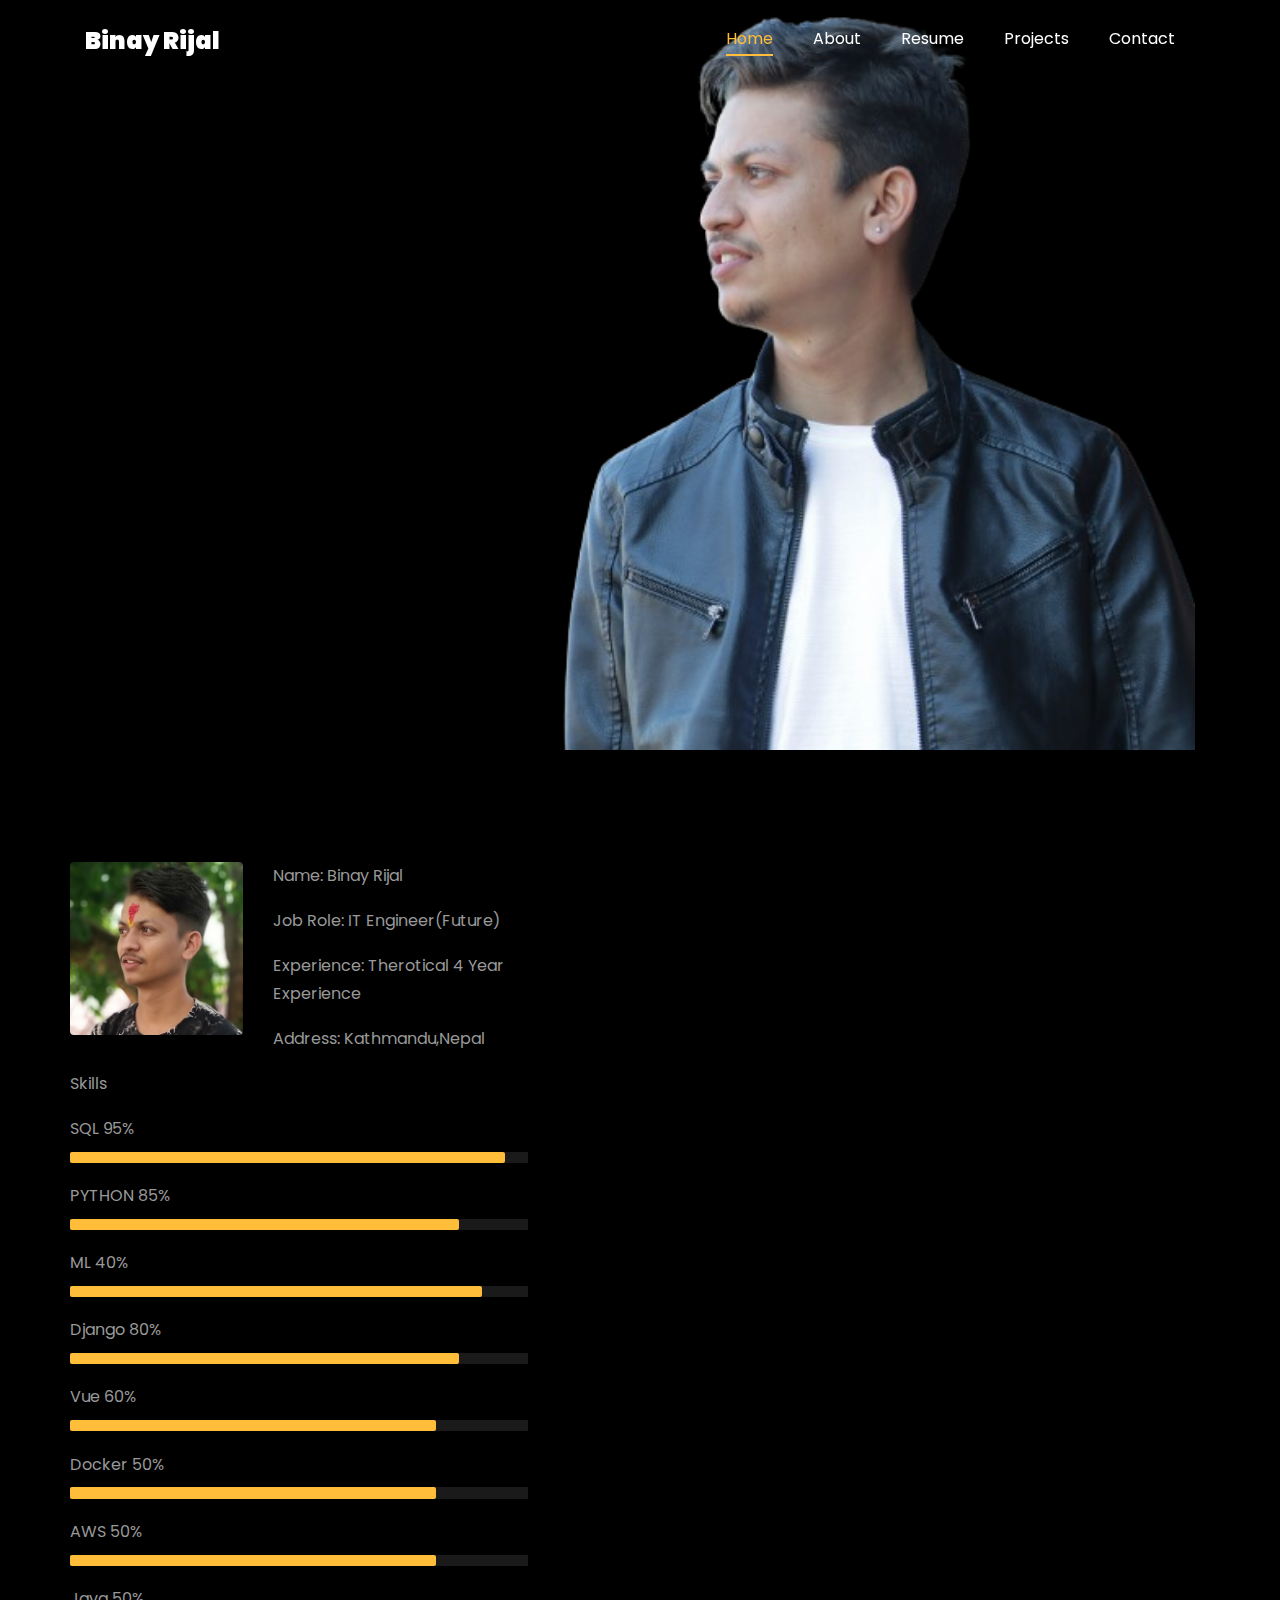
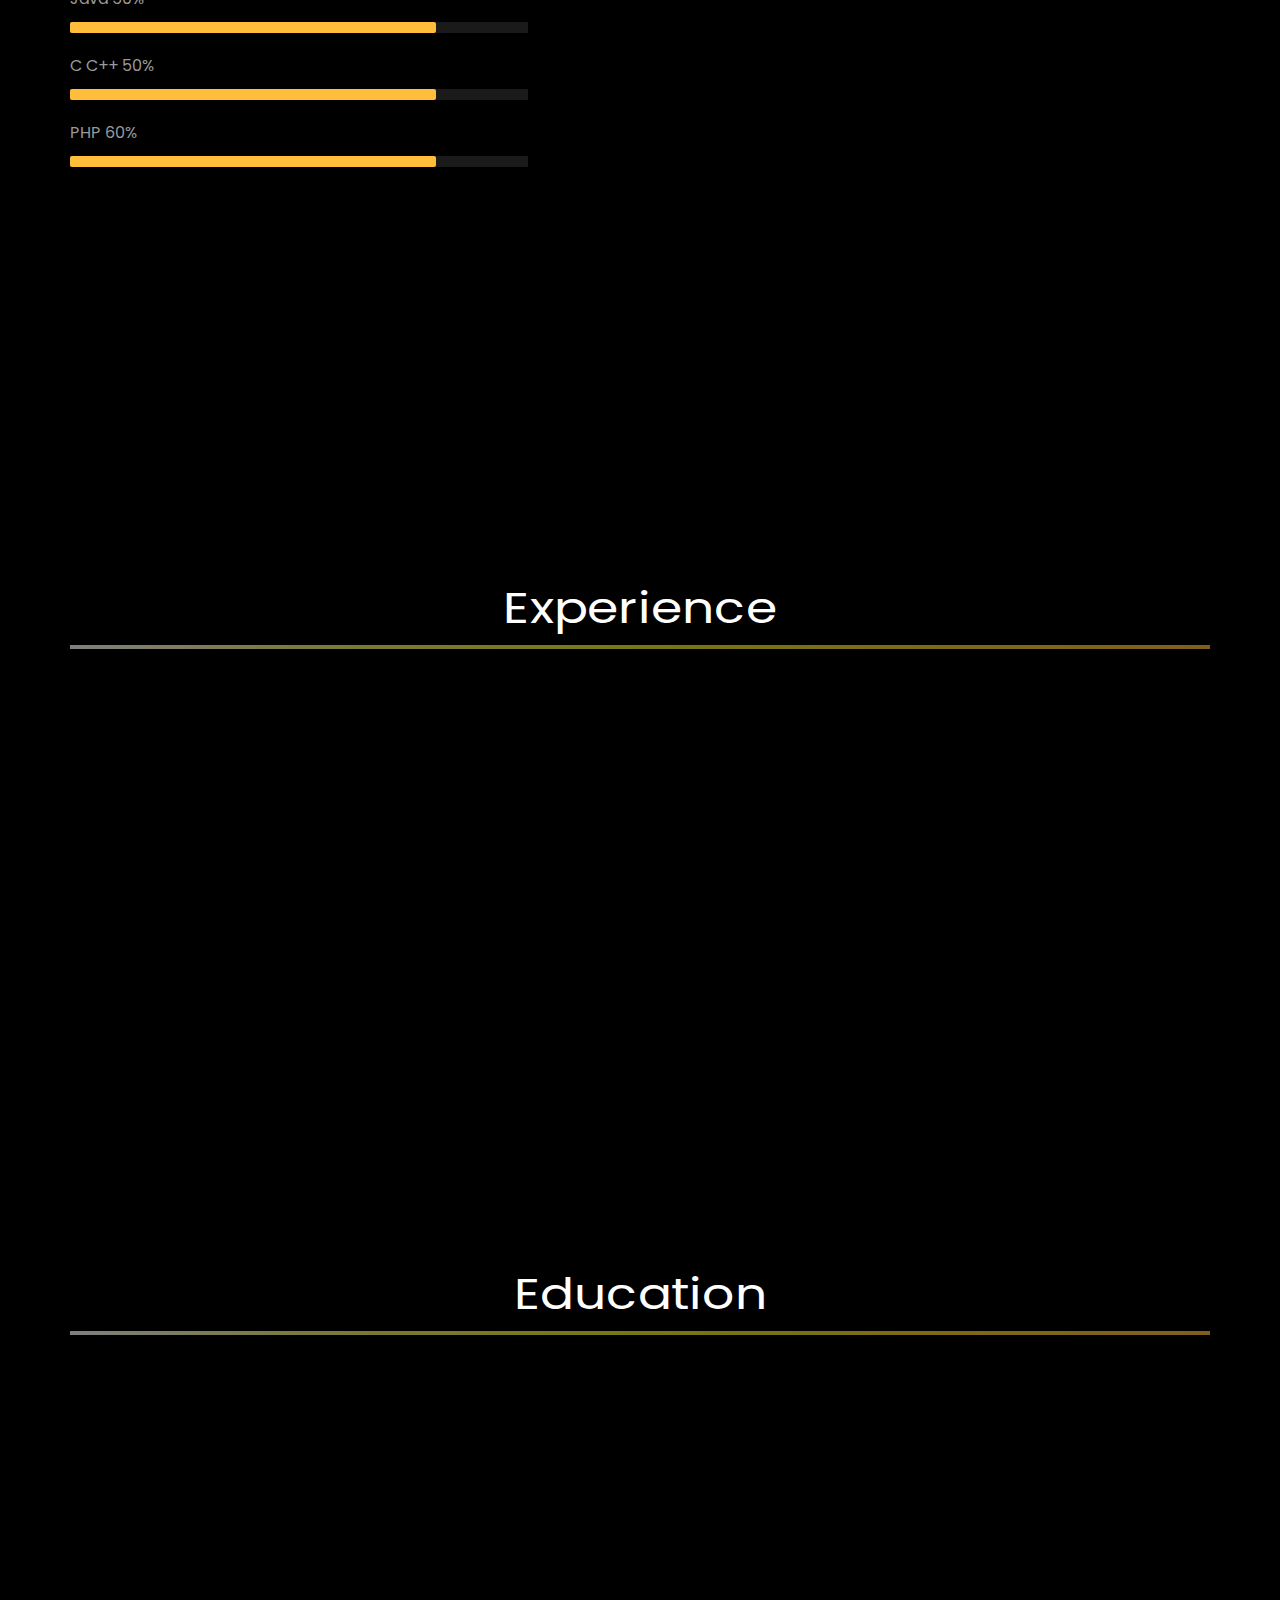
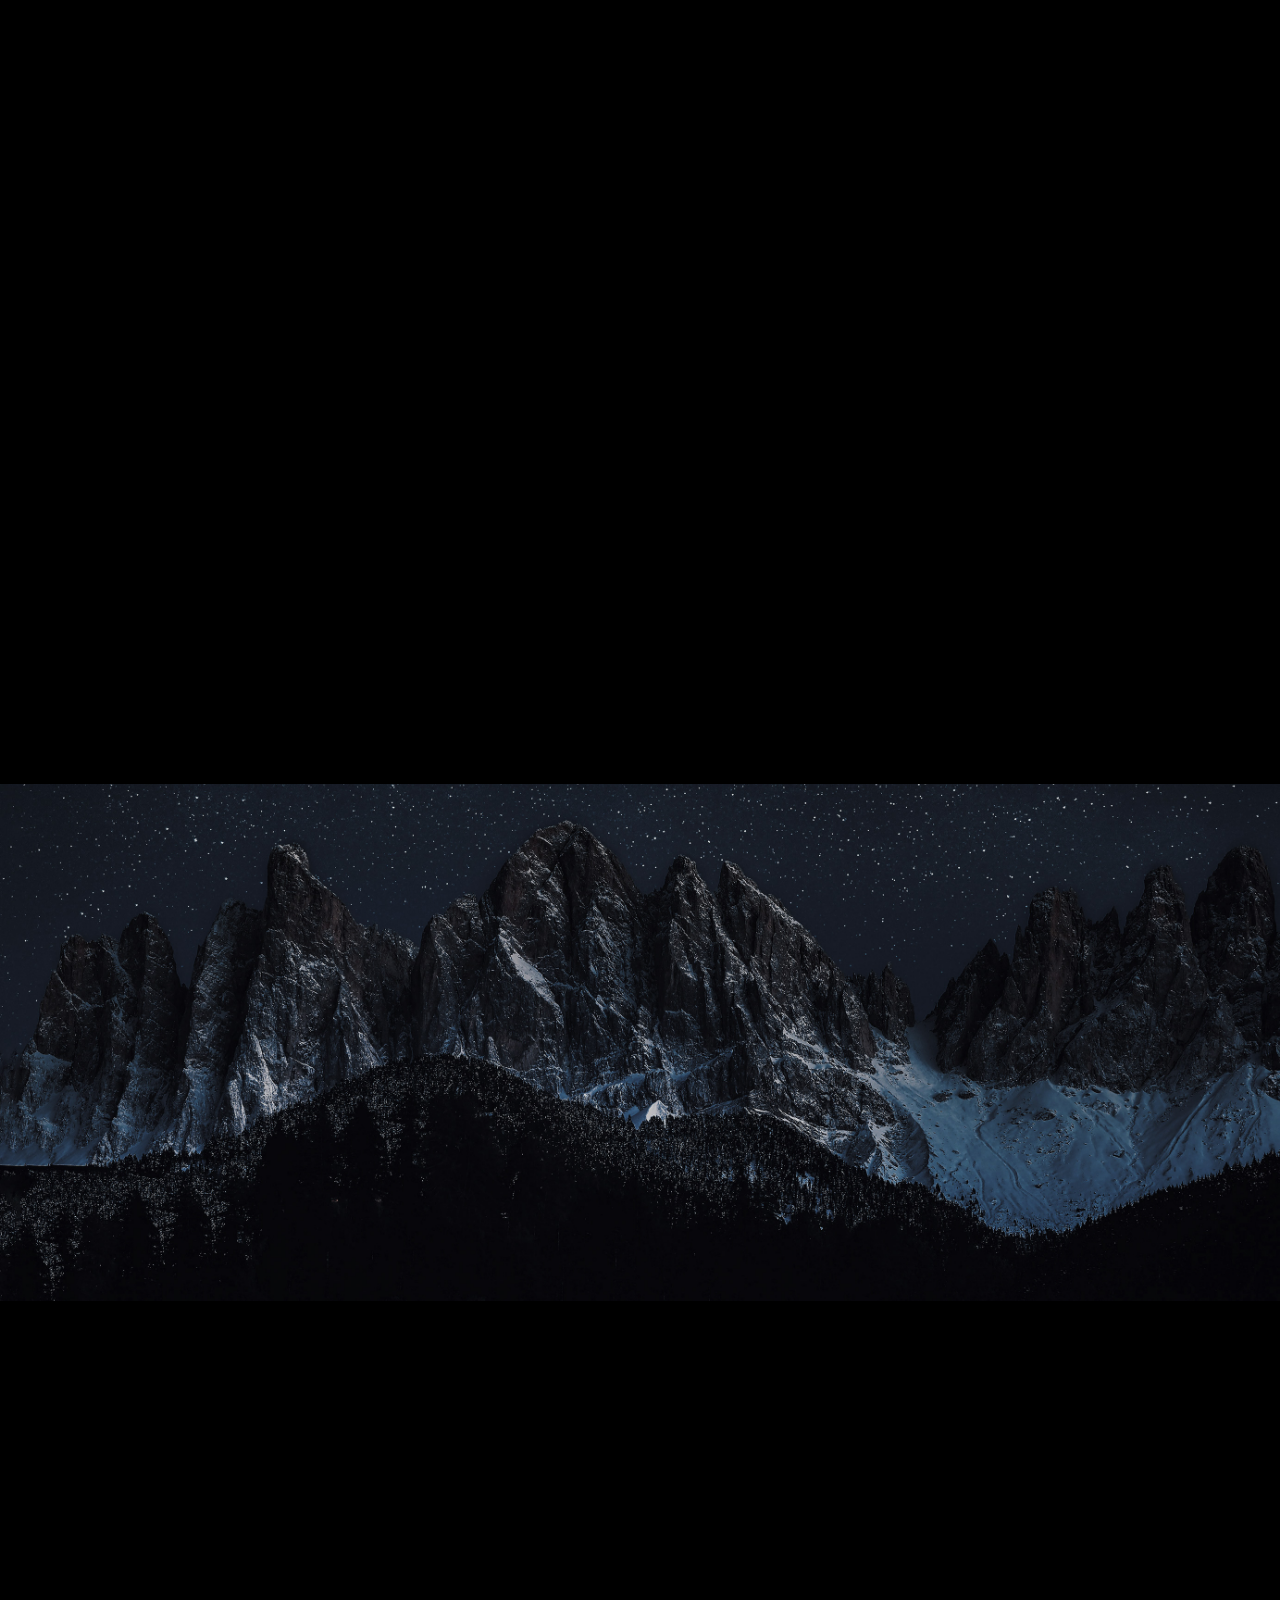
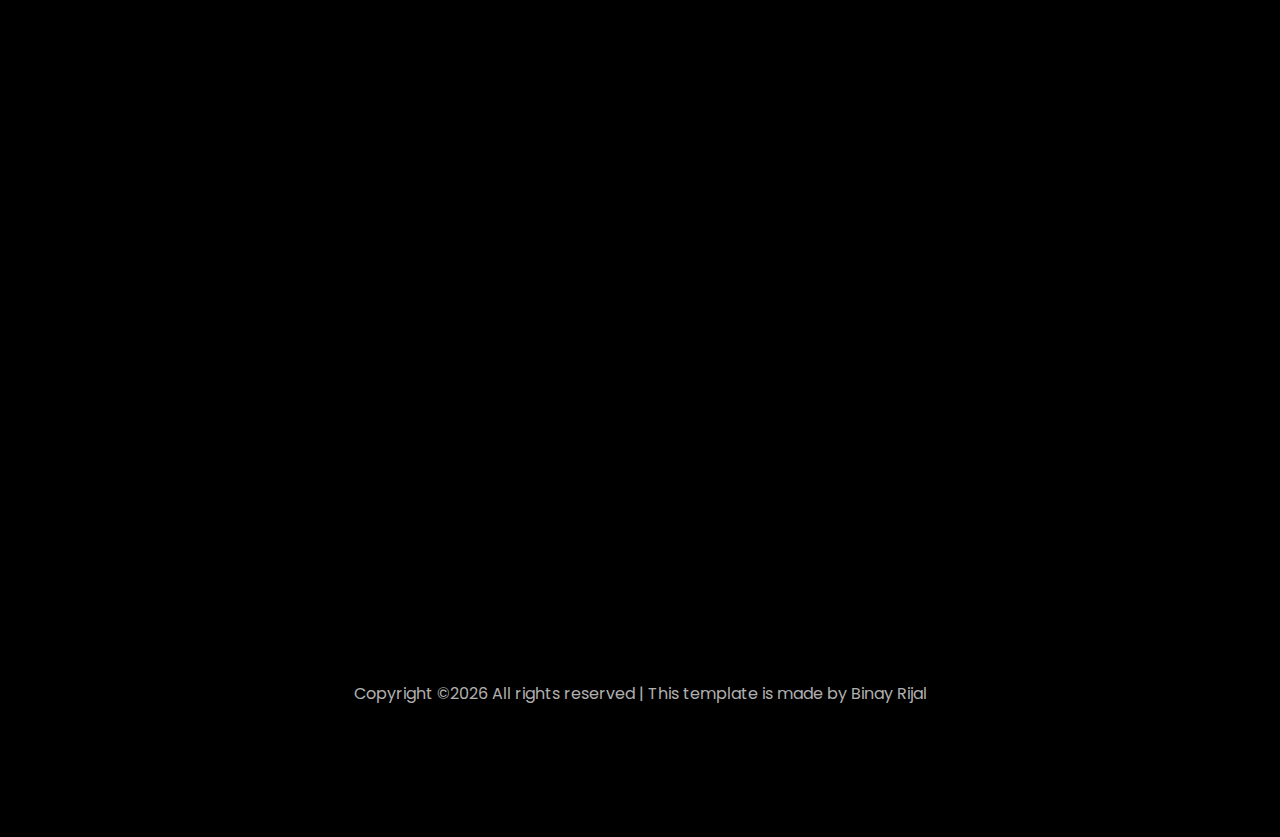
==== commit 92cdaa98: "portfolio ready" ====
--- a/index.html
+++ b/index.html
@@ -119,7 +119,7 @@
 	  
     <nav class="navbar navbar-expand-lg navbar-dark ftco_navbar ftco-navbar-light site-navbar-target" id="ftco-navbar">
 	    <div class="container">
-	      <a class="navbar-brand" href="index.html">Rishabh Mishra</a>
+	      <a class="navbar-brand" href="index.html">Binay Rijal</a>
 	      <button class="navbar-toggler js-fh5co-nav-toggle fh5co-nav-toggle" type="button" data-toggle="collapse" data-target="#ftco-nav" aria-controls="ftco-nav" aria-expanded="false" aria-label="Toggle navigation">
 	        <span class="oi oi-menu"></span> Menu
 	      </button>
@@ -188,10 +188,10 @@
 
 						<br>
 						<br>
-			            <h2>A IT Engineer And Web Developer</h2>
+			            <h2>An IT Engineer And Web Developer</h2>
 						<!-- <h2 class="d-flex" style="margin-bottom: 0">With over 5 years of experience</h2> -->
 						<!-- <br> -->
-			            <p><a href="https://www.youtube.com/@RishabhMishraOfficial" class="btn btn-primary py-3 px-4">Facebook</a> 
+			            <p><a href="#" class="btn btn-primary py-3 px-4">Facebook</a> 
 							<a href="https://github.com/binayrijal?tab=repositories" class="btn btn-white btn-outline-white py-3 px-4">My works</a></p>
 		            </div>
 		          </div>
@@ -300,13 +300,12 @@
 									Proficient in development, statistical analysis, Problem Solving ,Project Manager, &amp; machine learning. 
 									Demonstrated success in leading impactful projects and providing effective mentorship.</p>
 								<ul class="about-info mt-4 px-md-0 px-2">
-									<li class="d-flex"><span>Profile:</span> <span>Data Science &amp; Analytics</span></li>
-									<li class="d-flex"><span>Domain:</span> <span>Retail, Ecommerce, BFSI &amp; Digital Marketing</span></li>
-									<li class="d-flex"><span>Education:</span> <span>Bachelor of Engineering</span></li>
-									<li class="d-flex"><span>Language:</span> <span>English, Hindi</span></li>
-									<li class="d-flex"><span>BI Tools:</span> <span>Microsoft Power BI, Looker &amp; Tableau</span></li>
-									<li class="d-flex"><span>Other Skills:</span> <span>Cloud, PySpark, Excel, Git, JIRA, Google Analytics &amp; SEO</span></li>
-									<li class="d-flex"><span>Interest:</span> <span>Traveling, Travel Photography, Teaching</span></li>
+									<li class="d-flex"><span>Profile:</span> <span>Developer &amp; IT Engineer</span></li>
+									<li class="d-flex"><span>Domain:</span> <span> Ecommerce, IOT,Web, &amp; Engineering(Design)</span></li>
+									<li class="d-flex"><span>Education:</span> <span>Bachelor of Engineering In IT</span></li>
+									<li class="d-flex"><span>Language:</span> <span>English, Nepali,Hindi</span></li>
+									<li class="d-flex"><span>Other Skills:</span> <span>Cloud, Excel, Git, Docker,Linux &amp; Deployment</span></li>
+									<li class="d-flex"><span>Interest:</span> <span>Traveling, Travel Photography,Cricket</span></li>
 									
 								</ul>
 							</div>
@@ -316,10 +315,10 @@
 						<div class="counter-wrap ftco-animate d-flex mt-md-3">
 							<div class="text">
 								<p class="mb-4">
-									<span class="number" data-number="30">0</span> <span>+</span>
+									<span class="number" data-number="10">0</span> <span>+</span>
 									<span>&nbsp; Projects completed</span>
 								</p>
-								<p><a href="https://www.linkedin.com/in/rishabhnmishra/" class="btn btn-primary py-3 px-3">LinkedIn</a></p>
+								<p><a href="https://www.linkedin.com/in/binay-rijal-739891274/" class="btn btn-primary py-3 px-3">LinkedIn</a></p>
 							</div>
 						</div>
 					</div>
@@ -337,7 +336,7 @@
           <div class="col-md-10 heading-section text-center ftco-animate">
           	<h1 class="big big-2">Resume</h1>
             <h2 class="mb-4">Resume</h2>
-            <p>Seasoned Senior Data Analyst with 5+ years of experience driving business strategies through data-driven insights. Proven expertise in data science, statistical analysis, machine learning algorithms and project management.</p>
+            <p>Recently I am studying and living in kathmandu.Born in 1999 Nov 14.Having knowledge of different programming language like c,c++,java,python,Django,JavaScript,PHP etc.Recently I am engaged as project manager for our Garbage Tracking System college project where we use IOT device like ESP32,Ultrasonic sensor and also little part of backend development in our college project.More Experience in Django and Vue.</p>
           </div>
         </div>
 
@@ -350,14 +349,14 @@
 		<div class="row">
 				<div class="col-md-6">
 					<div class="resume-wrap ftco-animate">
-						<span class="date">2021-Present</span>
-						<h2>Senior Data Analyst</h2>
-						<span class="position">Merkle</span>
-						<p class="mt-4">Merkle, a leading CXM and media company with over 10K+ professionals globally. It's a part of Dentsu International. 
+						<span class="date">Present</span>
+						<h2>Django Developer In STEAM Project of Education Ministry</h2>
+						<span class="position">Full Stack Developer</span>
+						<p class="mt-4">In This Role I Developed WebBase service where we Do following Things:
 							<ul>
-								<li>Analysed ad campaigns, clickstream, and customer surveys data, identified an increasing demand and launched a strategic product line.</li>
-								<li>Developed time series forecasting models to predict sales and optimize marketing budgets, got model performance of 92%.</li>
-								<li>Designed and executed A/B tests, performed rigorous statistical analysis. Led to 20% MoM increase in the conversion rate.</li>
+								<li>Provide Interactive Service of Math ,Science Reading</li>
+								<li>Develop Animation of Mathematics Geometry .</li>
+								<li>Developed Animation Video for every topics of Science and Mathematics .</li>
 							</ul>
 						</p>
 					</div>
@@ -366,14 +365,15 @@
 
 				<div class="col-md-6">
 					<div class="resume-wrap ftco-animate">
-						<span class="date">2018-2021</span>
-						<h2>Senior Data Analyst</h2>
-						<span class="position">iQuanti</span>
-						<p class="mt-4">iQuanti is a data-driven digital marketing analytics and solutions company, helps top 100 global brands. 
+						<span class="date">2020-2023</span>
+						<h2>College Project</h2>
+						<span class="position">College Project GTS,WeCare</span>
+						<p class="mt-4"> GTS is a webbase Service called Garbage Tracking System.WECare is also a webbase service provide the stage for medical staff and all.
 							<ul>
-								<li>Performed in-depth market research and analysis to create online pages. Resulted in ~100% website growth and 30% increase in conversion rate YoY.</li>
-								<li>Delivered multiple training and mentorship sessions on analytical tools like SQL, MS Excel, Power BI, Tableau and Python.</li>
-								<li>Performed migration and enhancements for merchandising dashboard, involved data integration and its feature improvement.</li>
+								<li>Provide Live Location of Garbage Collecting Truck.</li>
+								<li>Delivered Status of Public Dustbin.</li>
+								<li>Scheduling of Garbage Collection Routine.</li>
+                                <li>WeCare Provide service where patients and doctor save and send,generate  their report through this respectively</li>
 							</ul>
 						</p>
 					</div>
@@ -393,19 +393,19 @@
 			<div class="row">
     			<div class="col-md-6">
     				<div class="resume-wrap ftco-animate">
-    					<span class="date">2014-2018</span>
-    					<h2>Bachelor of Engineering</h2>
-    					<span class="position">Visvesvaraya Technological University</span>
-    					<p class="mt-4">Grade: First class distinction.</p>
+    					<span class="date">2019-2024</span>
+    					<h2>Bachelor of Engineering in IT</h2>
+    					<span class="position">Nepal College of Information Technology,Pokhara University</span>
+    					<p class="mt-4">Grade: Avg:3.8</p>
     				</div>
     			</div>
 
     			<div class="col-md-6">
     				<div class="resume-wrap ftco-animate">
-    					<span class="date">2012-2013</span>
+    					<span class="date">2017-2019</span>
     					<h2>Higher Secondary School</h2>
-    					<span class="position">Army Public School</span>
-    					<p class="mt-4">Grade: First class distinction.</p>
+    					<span class="position">Kalika Manavgyan Higher Secondry School</span>
+    					<p class="mt-4">Grade: A.</p>
     				</div>
 				</div>
     		</div>
@@ -426,65 +426,101 @@
           <div class="col-md-7 heading-section text-center ftco-animate">
             <h1 class="big big-2">Projects</h1>
             <h2 class="mb-4">Projects</h2>
-            <p>Below are the sample Data Analytics projects on SQL, Python, Power BI & ML.</p>
+            <p>Below are the sample  projects on Django, ML, Vue & C</p>
           </div>
         </div>
         <div class="row d-flex">
           <div class="col-md-4 d-flex ftco-animate">
           	<div class="blog-entry justify-content-end">
-              <a href="https://github.com/rishabhnmishra/SQL_Music_Store_Analysis/blob/main/Music_Store_Query.sql" class="block-20 zoom-effect" style="background-image: url('images/proj_1.jpg');">
+              <a href="https://github.com/binayrijal/GTS" class="block-20 zoom-effect" style="background-image: url('images/calendar.png');">
               </a>
               <div class="text mt-3 float-right d-block">
 
-                <h3 class="heading"><a href="https://github.com/rishabhnmishra/SQL_Music_Store_Analysis/blob/main/Music_Store_Query.sql">Digital Music Store Data Analysis using SQL</a></h3>
-                <p>Analyzed music store data using advanced SQL queires to identify gaps and increase the business growth.</p>
+                <h3 class="heading"><a href="https://github.com/binayrijal/GTS">Garbage Tracking System</a></h3>
+                <p>Garbage Tracking System is a webbase service provide live tracking of garbage carrier vehicle,provide scheduling for the user and driver for their daily routine also provide status and location of public dustbin.We successfully Developed this and shown in our demo college project programm</p>
               </div>
             </div>
           </div>
           <div class="col-md-4 d-flex ftco-animate">
           	<div class="blog-entry justify-content-end">
-              <a href="https://github.com/rishabhnmishra/Python_Diwali_Sales_Analysis/blob/main/Diwali_Sales_Analysis.ipynb" class="block-20 zoom-effect" style="background-image: url('images/proj_2.jpg');">
+              <a href="https://github.com/binayrijal/edutain" class="block-20 zoom-effect" style="background-image: url('images/edutain.png');">
               </a>
               <div class="text mt-3 float-right d-block">
 
-                <h3 class="heading"><a href="https://github.com/rishabhnmishra/Python_Diwali_Sales_Analysis/blob/main/Diwali_Sales_Analysis.ipynb">Data Analysis using Python Project for Beginners</a></h3>
-                <p>Performed exploratory data analysis on diwali sales data using Python to improve the customer experience.</p>
+                <h3 class="heading"><a href="https://edutainnepal.vercel.app/">EdutainNepal,A fun pathsaala</a></h3>
+                <p>EdutainNepal,A fun pathsaala is a webbase service which provide visualization of study material.Mainly this is helpfull for 7,8,9 and 10 school student who can access and can explore their studying material as in the form of animation and visualizationa and entertainment style.Also can play Game like Tic Tak Toe and Number Guessing </p>
               </div>
             </div>
           </div>
           <div class="col-md-4 d-flex ftco-animate">
           	<div class="blog-entry">
-              <a href="https://github.com/rishabhnmishra/Madhav_Store_Analysis_PowerBI/blob/main/Madhav%20Store%20dashboard.jpg" class="block-20 zoom-effect" style="background-image: url('images/proj_3.jpg');">
+              <a href="" class="block-20 zoom-effect" style="background-image: url('images/Ecommerce.png');">
               </a>
               <div class="text mt-3 float-right d-block">
 
-                <h3 class="heading"><a href="https://github.com/rishabhnmishra/Madhav_Store_Analysis_PowerBI/blob/main/Madhav%20Store%20dashboard.jpg">Power BI Sales dashboard Project for Beginners</a></h3>
-                <p>Designed a power bi dashboard for Madhav Store to track and analyze the online sales data acorss India.</p>
+                <h3 class="heading"><a href="https://github.com/binayrijal/Ecommerce2">Ecommerce</a></h3>
+                <p>This Ecommerce site provide service like user can visit and can pick their items ,add their item  and can buy them online.We provide service like filtering, status of their material and all.</p>
               </div>
             </div>
           </div>
+          <div class="col-md-4 d-flex ftco-animate">
+            <div class="blog-entry">
+             <a href="https://github.com/binayrijal/Ecommerce2" class="block-20 zoom-effect" style="background-image: url('images/twitter.png');">
+             </a>
+             <div class="text mt-3 float-right d-block">
+
+               <h3 class="heading"><a href="https://github.com/binayrijal/Social_media_web">Twitter like Web App</a></h3>
+               <p>This is twitter like web app developed using Django.In this you can post,like,unlike,follow unfollow,create profile,change profile,can explore your own post in profile section and also uploade post and other things
+                .</p>
+             </div>
+           </div>
+         </div>
+            <div class="col-md-4 d-flex ftco-animate">
+                <div class="blog-entry">
+                <a href="https://docs.google.com/presentation/d/1QPskB-VMF86jpGBI2AukftussQRxQ0ae/edit?usp=drive_link&ouid=106219760315939928006&rtpof=true&sd=true" class="block-20 zoom-effect" style="background-image: url('images/krishak.png');">
+                </a>
+                <div class="text mt-3 float-right d-block">
+
+                <h3 class="heading"><a href="https://docs.google.com/presentation/d/1QPskB-VMF86jpGBI2AukftussQRxQ0ae/edit?usp=drive_link&ouid=106219760315939928006&rtpof=true&sd=true">Krishak</a></h3>
+                <p>This is Physical service where we use different IOT devices and natural systematic warehouse to protect Vegetable freshness.We regularly sense the temperature of our warehouse and do the things which make vegetable remain fresh for 7 days.We just want to protect vegetable which get remain at the last of bajar day that remaning veggies should find the best and near place for freshness untill another bajar day.We also propose that we can sell vegetable from our warehouse front yard using website and logistic .</p>
+                </div>
+            </div>
+            </div>
+            <div class="col-md-4 d-flex ftco-animate">
+                <div class="blog-entry">
+                <a href="" class="block-20 zoom-effect" style="background-image: url('images/Ecommerce2.png');">
+                </a>
+                <div class="text mt-3 float-right d-block">
+
+                <h3 class="heading"><a href="">Ecommerce2</a></h3>
+                <p>Same as previou where we can visit the site for object what we want and buy in one click</p>
+                </div>
+            </div>
+            </div>
+            
+          
         </div>
 	<br>
 		<!-- added justify-content-center to center align the last two projects -->
 		<div class="row d-flex justify-content-center">  
 			<div class="col-md-4 d-flex ftco-animate">
 				<div class="blog-entry justify-content-end">
-				<a href="https://github.com/rishabhnmishra/sales_forecasting/tree/main" class="block-20 zoom-effect" style="background-image: url('images/proj_4.jpg');">
+				<a href="https://github.com/binayrijal/hackthonpro" class="block-20 zoom-effect" style="background-image: url('images/EasyGov.png');">
 				</a>
 				<div class="text mt-3 float-right d-block">
   
-				  <h3 class="heading"><a href="https://github.com/rishabhnmishra/sales_forecasting/tree/main">Sales Forecast- Time Series Forecasting</a></h3>
-				  <p>Used multiple machine learning models to forecast sales (retail store) and performed time series analysis.</p>
+				  <h3 class="heading"><a href="https://github.com/binayrijal/hackthonpro">EasyGov</a></h3>
+				  <p>EasyGov is a service web app which provide road map of how and where you need to visit Governace office for fast service and save your time and effort from revisit.It also provide feedback service.</p>
 				</div>
 			  </div>
 			</div>
 			<div class="col-md-4 d-flex ftco-animate">
 				<div class="blog-entry justify-content-end">
-				<a href="https://github.com/rishabhnmishra/customer_segmentation/blob/main/Customer_Segmentation-final.ipynb" class="block-20 zoom-effect" style="background-image: url('images/proj_5.jpg');">
+				<a href="" class="block-20 zoom-effect" style="background-image: url('images/proj_5.jpg');">
 				</a>
 				<div class="text mt-3 float-right d-block">
   
-				  <h3 class="heading"><a href="https://github.com/rishabhnmishra/customer_segmentation/blob/main/Customer_Segmentation-final.ipynb">Customer Segmentation using clustering model</a></h3>
+				  <h3 class="heading"><a href="">Customer Segmentation using clustering model</a></h3>
 				  <p>Developed a ML model to give various recommendations of financial products &amp; services on target customer groups.</p>
 				</div>
 			  </div>
@@ -499,7 +535,7 @@
           <div class="col-md d-flex justify-content-center counter-wrap ftco-animate">
             <div class="block-18">
               <div class="text">
-                <strong class="number" data-number="20">0</strong>
+                <strong class="number" data-number="10">0</strong>
                 <span>Achievements</span>
               </div>
             </div>
@@ -516,14 +552,14 @@
             <div class="block-18">
               <div class="text">
                 <strong class="number" data-number="1000">0</strong>
-                <span>Mentored Students</span>
+                <span>Recommendations</span>
               </div>
             </div>
           </div>
           <div class="col-md d-flex justify-content-center counter-wrap ftco-animate">
             <div class="block-18">
               <div class="text">
-                <strong class="number" data-number="500">0</strong>
+                <strong class="number" data-number="10">0</strong>
                 <span>Cups of coffee</span>
               </div>
             </div>
@@ -538,7 +574,7 @@
 						<h2>More projects on<span> Github  </span> </h2>
 						<div class="heading"> <h4> I love to solve business problems &amp; uncover hidden data stories </h4>
 						<br>
-						<p><a href="https://github.com/rishabhnmishra" class="btn btn-primary py-3 px-5">GitHub</a></p>
+						<p><a href="https://github.com/binayrijal?tab=repositories" class="btn btn-primary py-3 px-5">GitHub</a></p>
 						</div>
 					</div>
 				</div>
@@ -565,7 +601,7 @@
           			<span class="icon-map-signs"></span>
           		</div>
           		<h3 class="mb-4">Address</h3>
-	            <p>Bengaluru, India</p>
+	            <p>Kathmandu,Nepal</p>
 	          </div>
           </div>
           <div class="col-md-6 col-lg-3 d-flex ftco-animate">
@@ -574,7 +610,7 @@
           			<span class="icon-phone2"></span>
           		</div>
           		<h3 class="mb-4">Contact Number</h3>
-	            <p><a href="tel://0101010101">+ 0 101 0101 101</a></p>
+	            <p><a href="tel://0101010101">+ 9824406793</a></p>
 	          </div>
           </div>
           <div class="col-md-6 col-lg-3 d-flex ftco-animate">
@@ -583,7 +619,7 @@
           			<span class="icon-paper-plane"></span>
           		</div>
           		<h3 class="mb-4">Email Address</h3>
-	            <p><a href="mailto:info@yoursite.com">conctact@domainname.com</a></p>
+	            <p><a href="mailto:info@yoursite.com">binayrijal22@gmail.com</a></p>
 	          </div>
           </div>
           <div class="col-md-6 col-lg-3 d-flex ftco-animate">
@@ -607,11 +643,11 @@
 				<br>
 					<ul class="ftco-footer-social list-unstyled d-flex justify-content-center align-items-center mb-0">
 					  <li class="ftco-animate normal-txt">Find me on  </li>
-					  <li class="ftco-animate"><a href="https://www.youtube.com/@RishabhMishraOfficial"><span class="icon-youtube"></span></a></li>
-					  <li class="ftco-animate"><a href="https://www.linkedin.com/in/rishabhnmishra/"><span class="icon-linkedin"></span></a></li>  
-					  <li class="ftco-animate"><a href="https://twitter.com/rishabhnmishra"><span class="icon-twitter"></span></a></li>
-					  <li class="ftco-animate"><a href="https://twitter.com/rishabhnmishra"><span class="icon-facebook"></span></a></li>
-				      <li class="ftco-animate"><a href="https://www.instagram.com/rishabhnmishra/"><span class="icon-instagram"></span></a></li>
+					  <li class="ftco-animate"><a href="#"><span class="icon-youtube"></span></a></li>
+					  <li class="ftco-animate"><a href="#"><span class="icon-linkedin"></span></a></li>  
+					  <li class="ftco-animate"><a href="#"><span class="icon-twitter"></span></a></li>
+					  <li class="ftco-animate"><a href="#"><span class="icon-facebook"></span></a></li>
+				      <li class="ftco-animate"><a href="#"><span class="icon-instagram"></span></a></li>
 					</ul>
 				<br>
 		   </div>
@@ -626,9 +662,9 @@
 		  <div class="row">
 			<div class="col-md-12 text-center">
   
-			  <p><!-- Link back to Colorlib can't be removed. Template is licensed under CC BY 3.0. -->
-	Copyright &copy;<script>document.write(new Date().getFullYear());</script> All rights reserved | This template is made with <i class="icon-heart color-danger" aria-hidden="true"></i> by <a href="https://colorlib.com" target="_blank">Colorlib</a>
-	<!-- Link back to Colorlib can't be removed. Template is licensed under CC BY 3.0. --></p>
+			  <p>
+	           Copyright &copy;<script>document.write(new Date().getFullYear());</script> All rights reserved | This template is made by <a href="https://colorlib.com" target="_blank">Binay Rijal</a>
+              </p>
 			</div>
 		  </div>
 		</div>
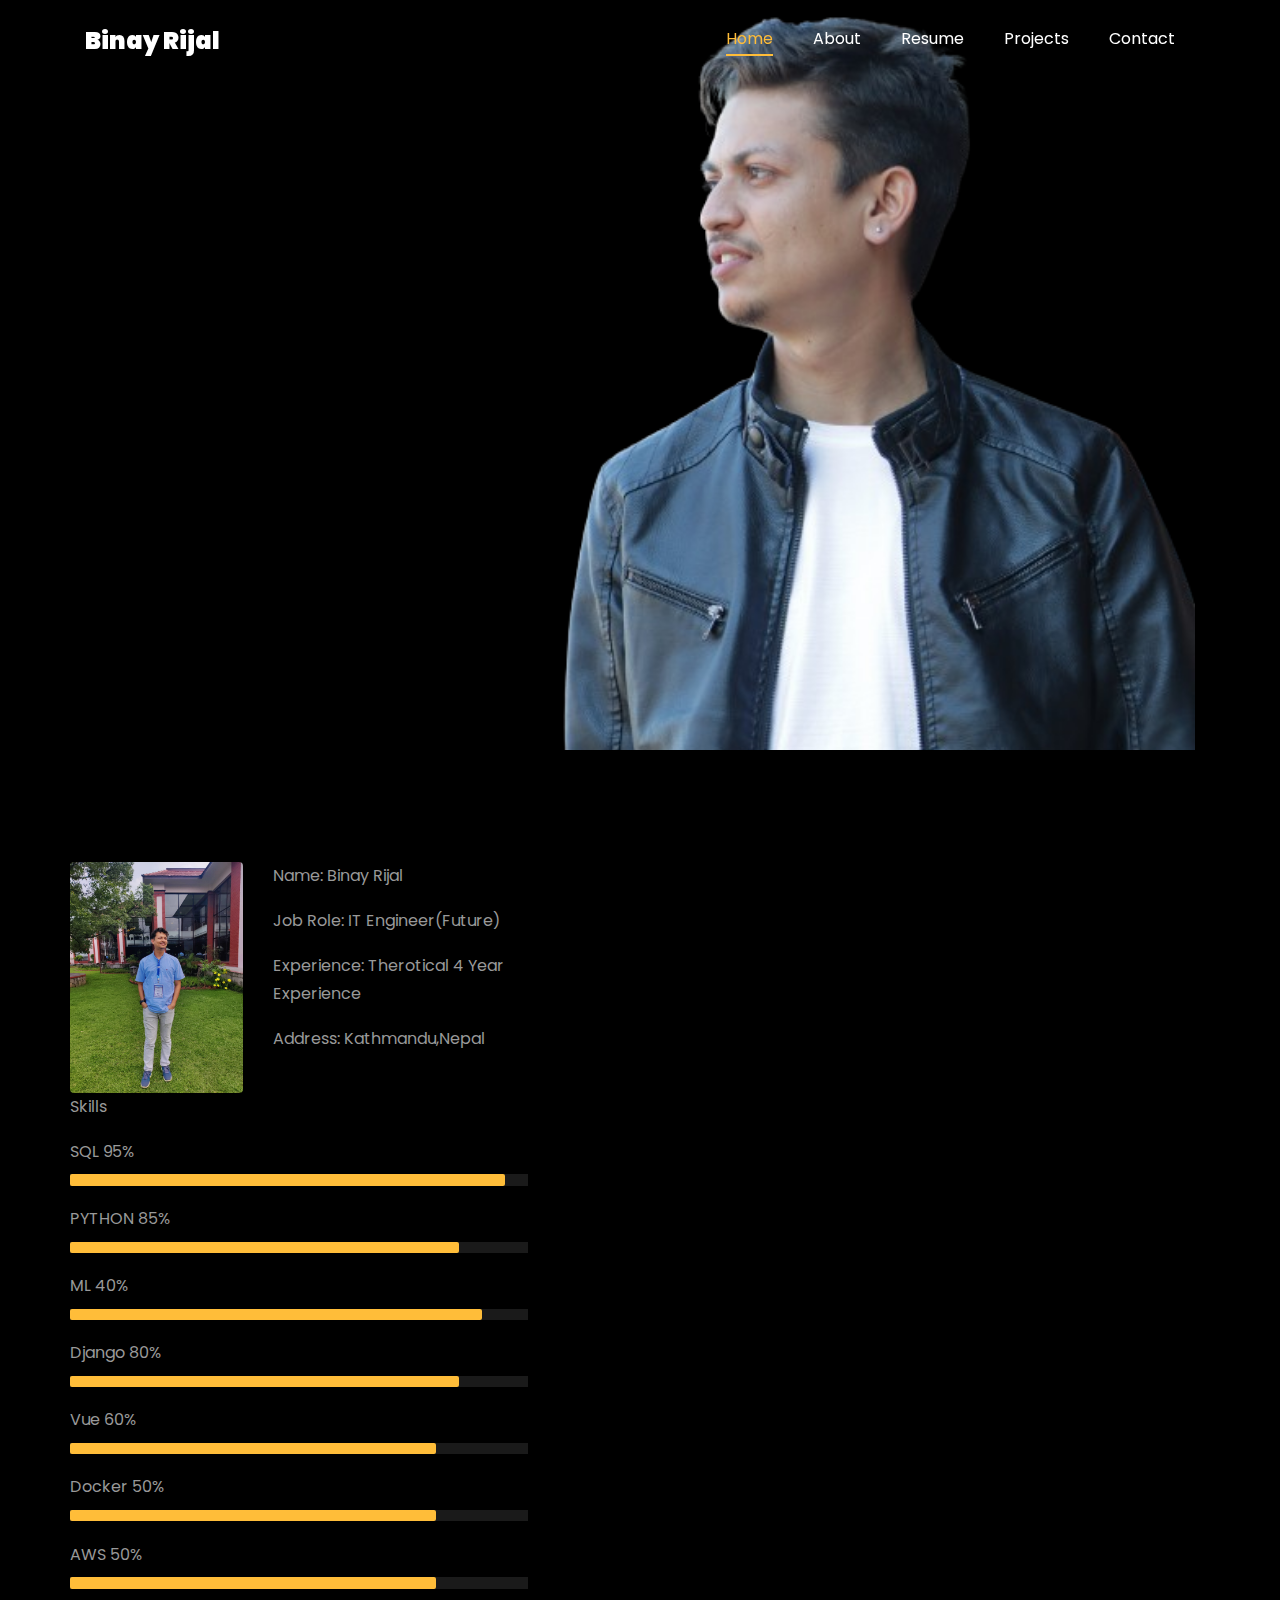
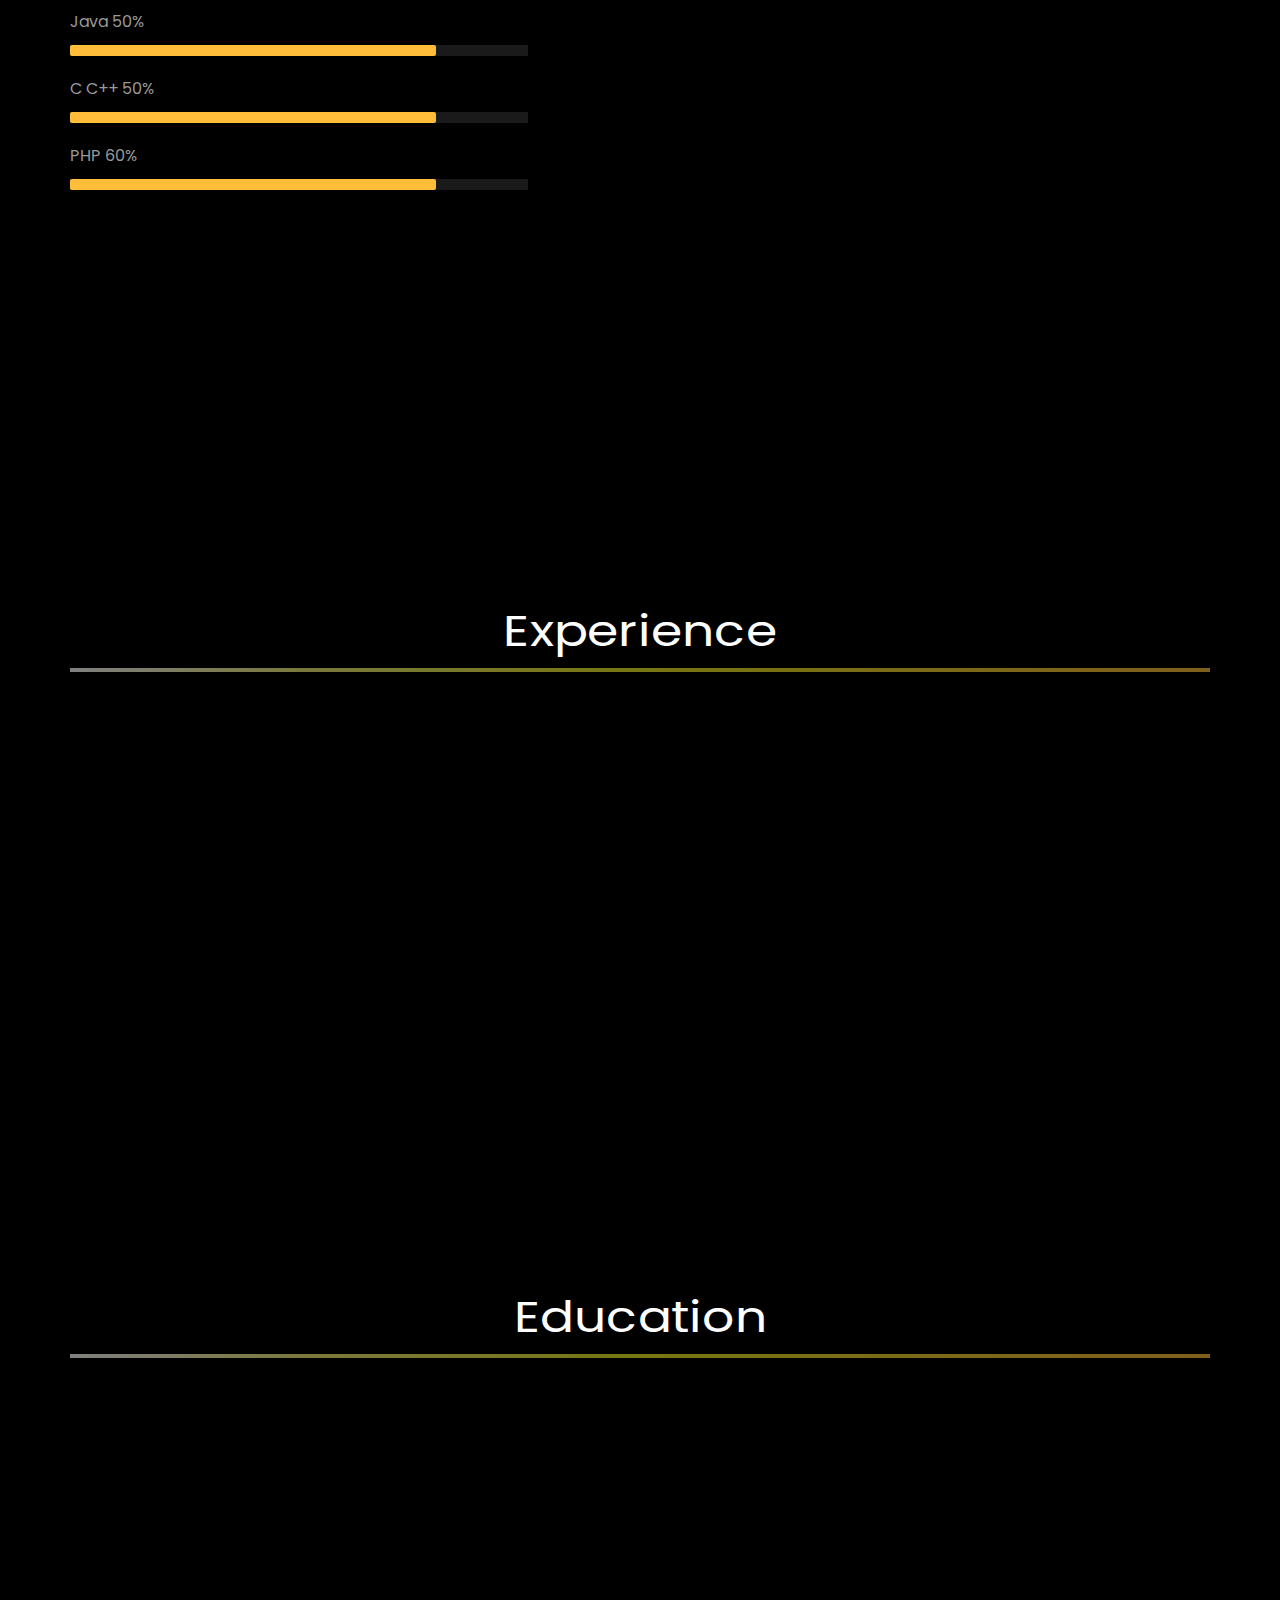
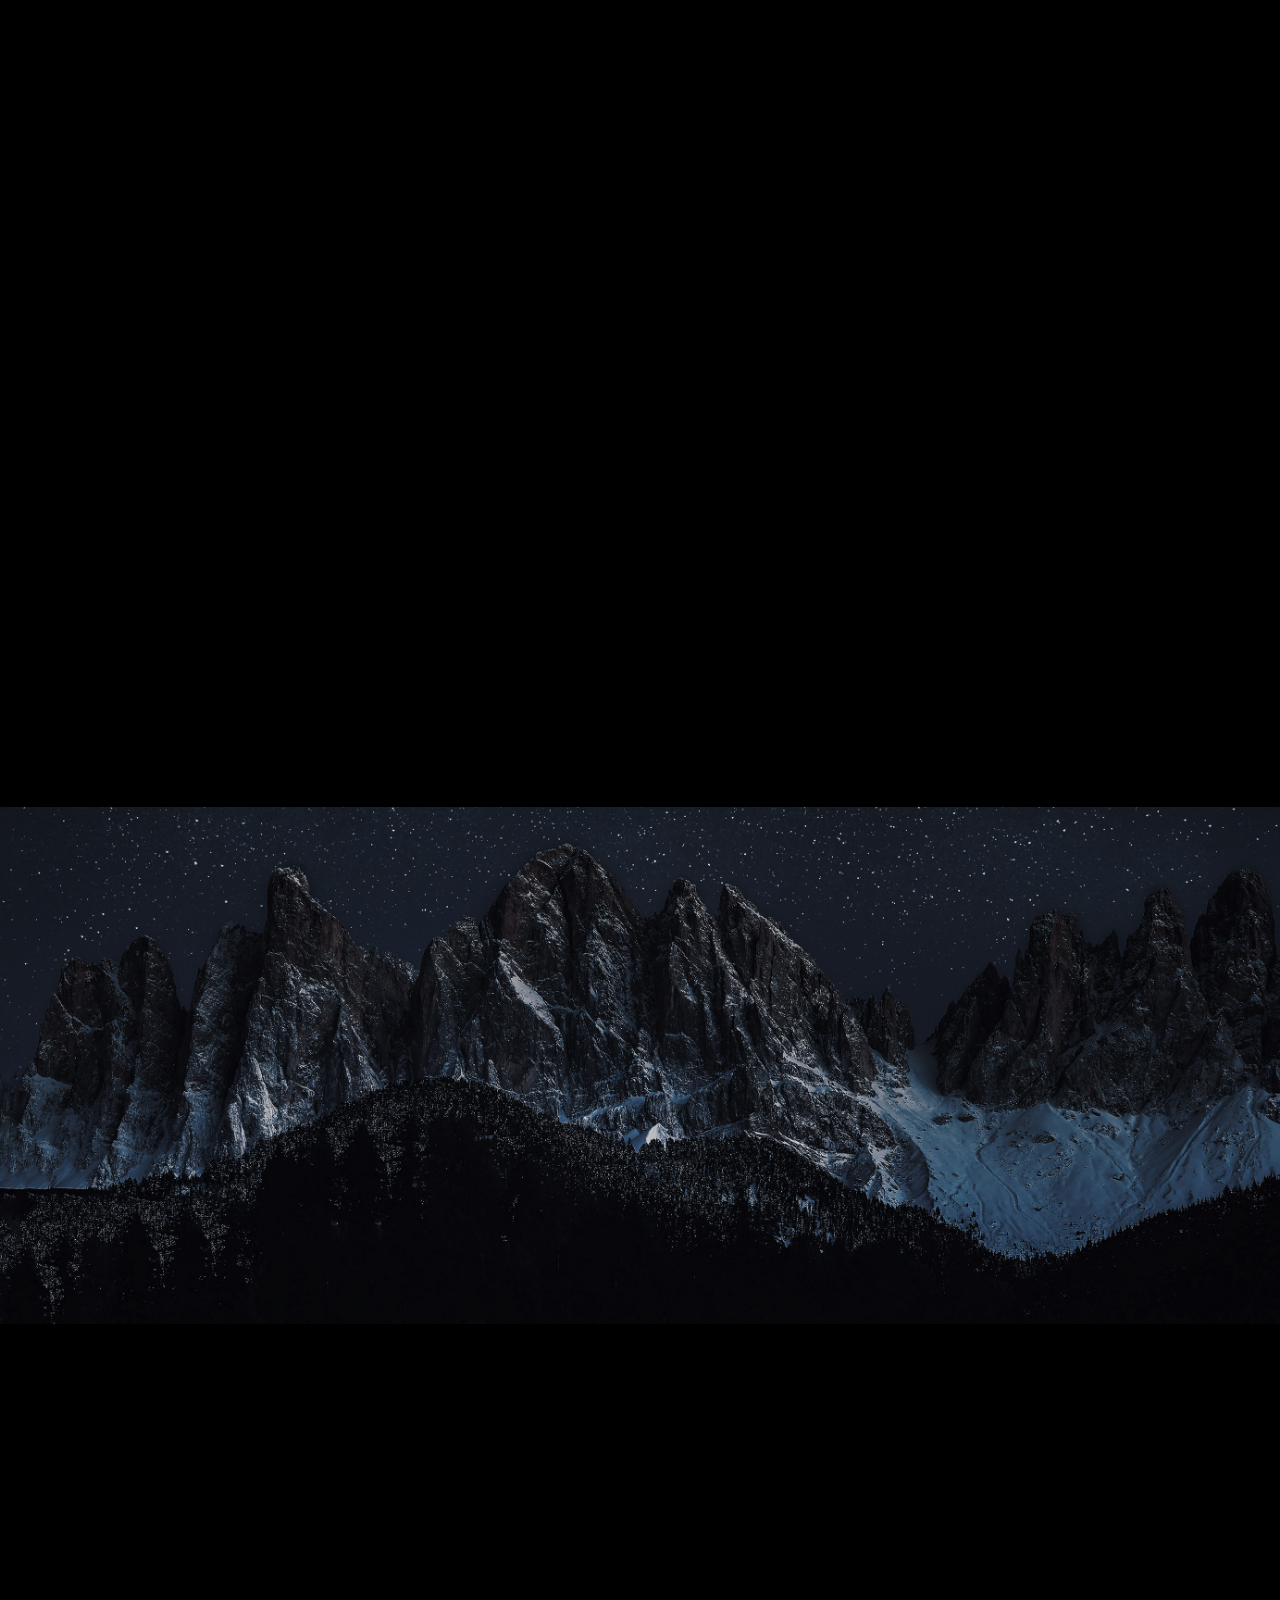
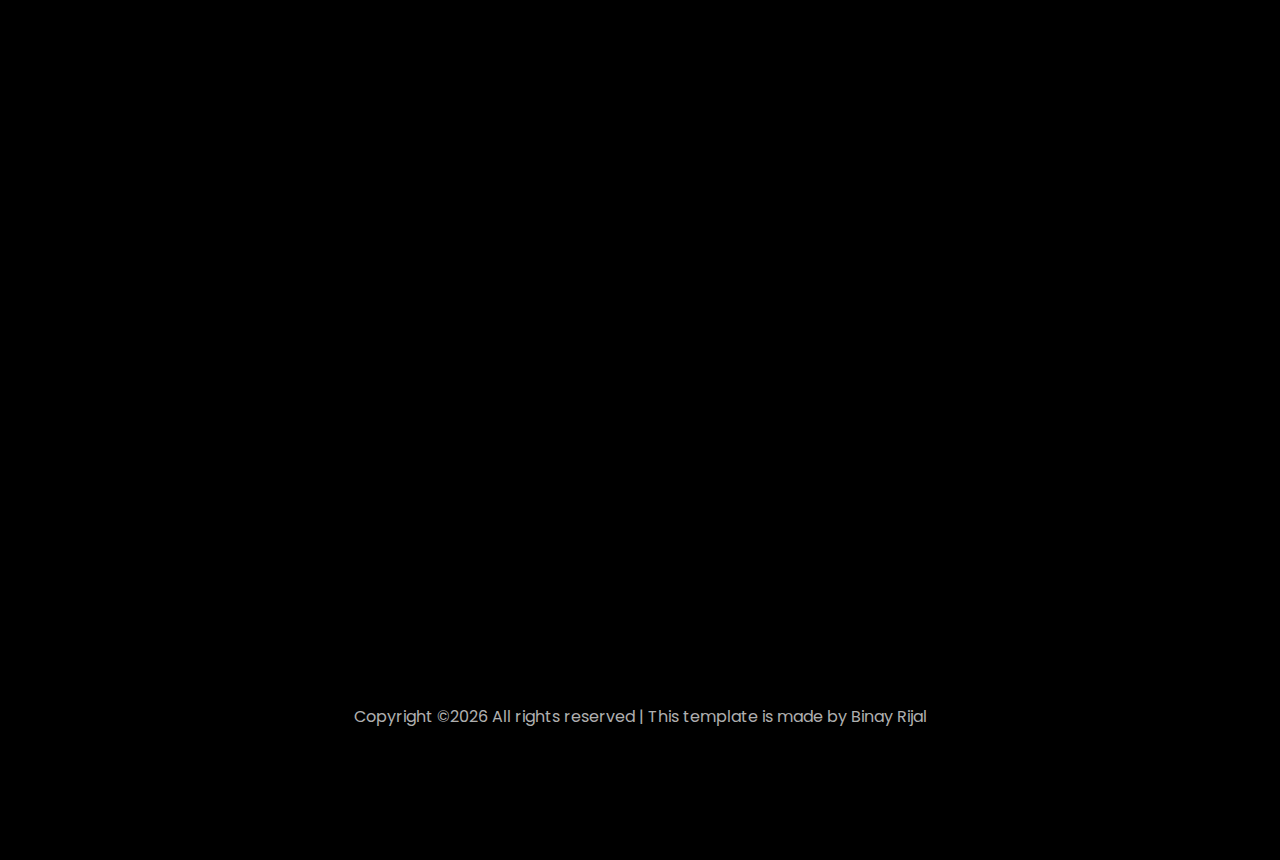
==== commit 398049b9: "replace side.jpg to side1.jpg" ====
--- a/index.html
+++ b/index.html
@@ -126,7 +126,7 @@
 
 	      <div class="collapse navbar-collapse" id="ftco-nav">
 	        <ul class="navbar-nav nav ml-auto">
-	          <li class="nav-item"><a href="#home-section" class="nav-link"><span>Home</span></a></li>
+	          <li class="nav-item "><a href="#home-section" class="nav-link"><span>Home</span></a></li>
 	          <li class="nav-item"><a href="#about-section" class="nav-link"><span>About</span></a></li>
 	          <li class="nav-item"><a href="#resume-section" class="nav-link"><span>Resume</span></a></li>
 	          <li class="nav-item"><a href="#project-section" class="nav-link"><span>Projects</span></a></li>
@@ -214,7 +214,7 @@
 								<div class="row">
 									<div class="col-sm-6 col-md-5">
 									  <div class="about-img">
-										<img src="images/side.jpg.jpg" class="img-fluid rounded b-shadow-a" alt="">
+										<img src="images/side1.jpg" class="img-fluid rounded b-shadow-a" alt="">
 									  </div>
 									</div>
 									<!-- Details next to profile image -->
@@ -412,7 +412,7 @@
 
     		<div class="row justify-content-center mt-5">
     			<div class="col-md-6 text-center ftco-animate">
-    				<p><a href="#" class="btn btn-primary py-4 px-5">Download CV</a></p>
+    				<p><a href="https://drive.google.com/uc?export=download&id=1FC3vPJtAQUjNabk_PA_JGnBfEgM9P278"  download="binay_cv.pdf" class="btn btn-primary py-4 px-5">Download CV</a></p>
     			</div>
     		</div>
     	</div>
@@ -443,11 +443,11 @@
           </div>
           <div class="col-md-4 d-flex ftco-animate">
           	<div class="blog-entry justify-content-end">
-              <a href="https://github.com/binayrijal/edutain" class="block-20 zoom-effect" style="background-image: url('images/edutain.png');">
+              <a href="https://edutain-frontend.vercel.app/" class="block-20 zoom-effect" style="background-image: url('images/edutain.png');">
               </a>
               <div class="text mt-3 float-right d-block">
 
-                <h3 class="heading"><a href="https://edutainnepal.vercel.app/">EdutainNepal,A fun pathsaala</a></h3>
+                <h3 class="heading"><a href="https://edutain-frontend.vercel.app/">EdutainNepal,A fun pathsaala</a></h3>
                 <p>EdutainNepal,A fun pathsaala is a webbase service which provide visualization of study material.Mainly this is helpfull for 7,8,9 and 10 school student who can access and can explore their studying material as in the form of animation and visualizationa and entertainment style.Also can play Game like Tic Tak Toe and Number Guessing </p>
               </div>
             </div>
@@ -637,7 +637,7 @@
 			<br>
 			<div class="row justify-content-center">
 				<div class="col-md-7 ftco-animate text-center">
-					<h2>Have a<span> Question?  </span> <a href="https://forms.gle/uLaTShUKXraAvHJ77" class="btn btn-primary py-3 px-5">Click Here</a> </h2>
+					<h2>Have a<span> Question? </span> <a href="mailto:binayrijal22@gmail.com?subject=Your%20Subject&body=Your%20Message" class="btn btn-primary py-3 px-5">Click Here</a></h2>
 				</div>
 			</div>
 				<br>
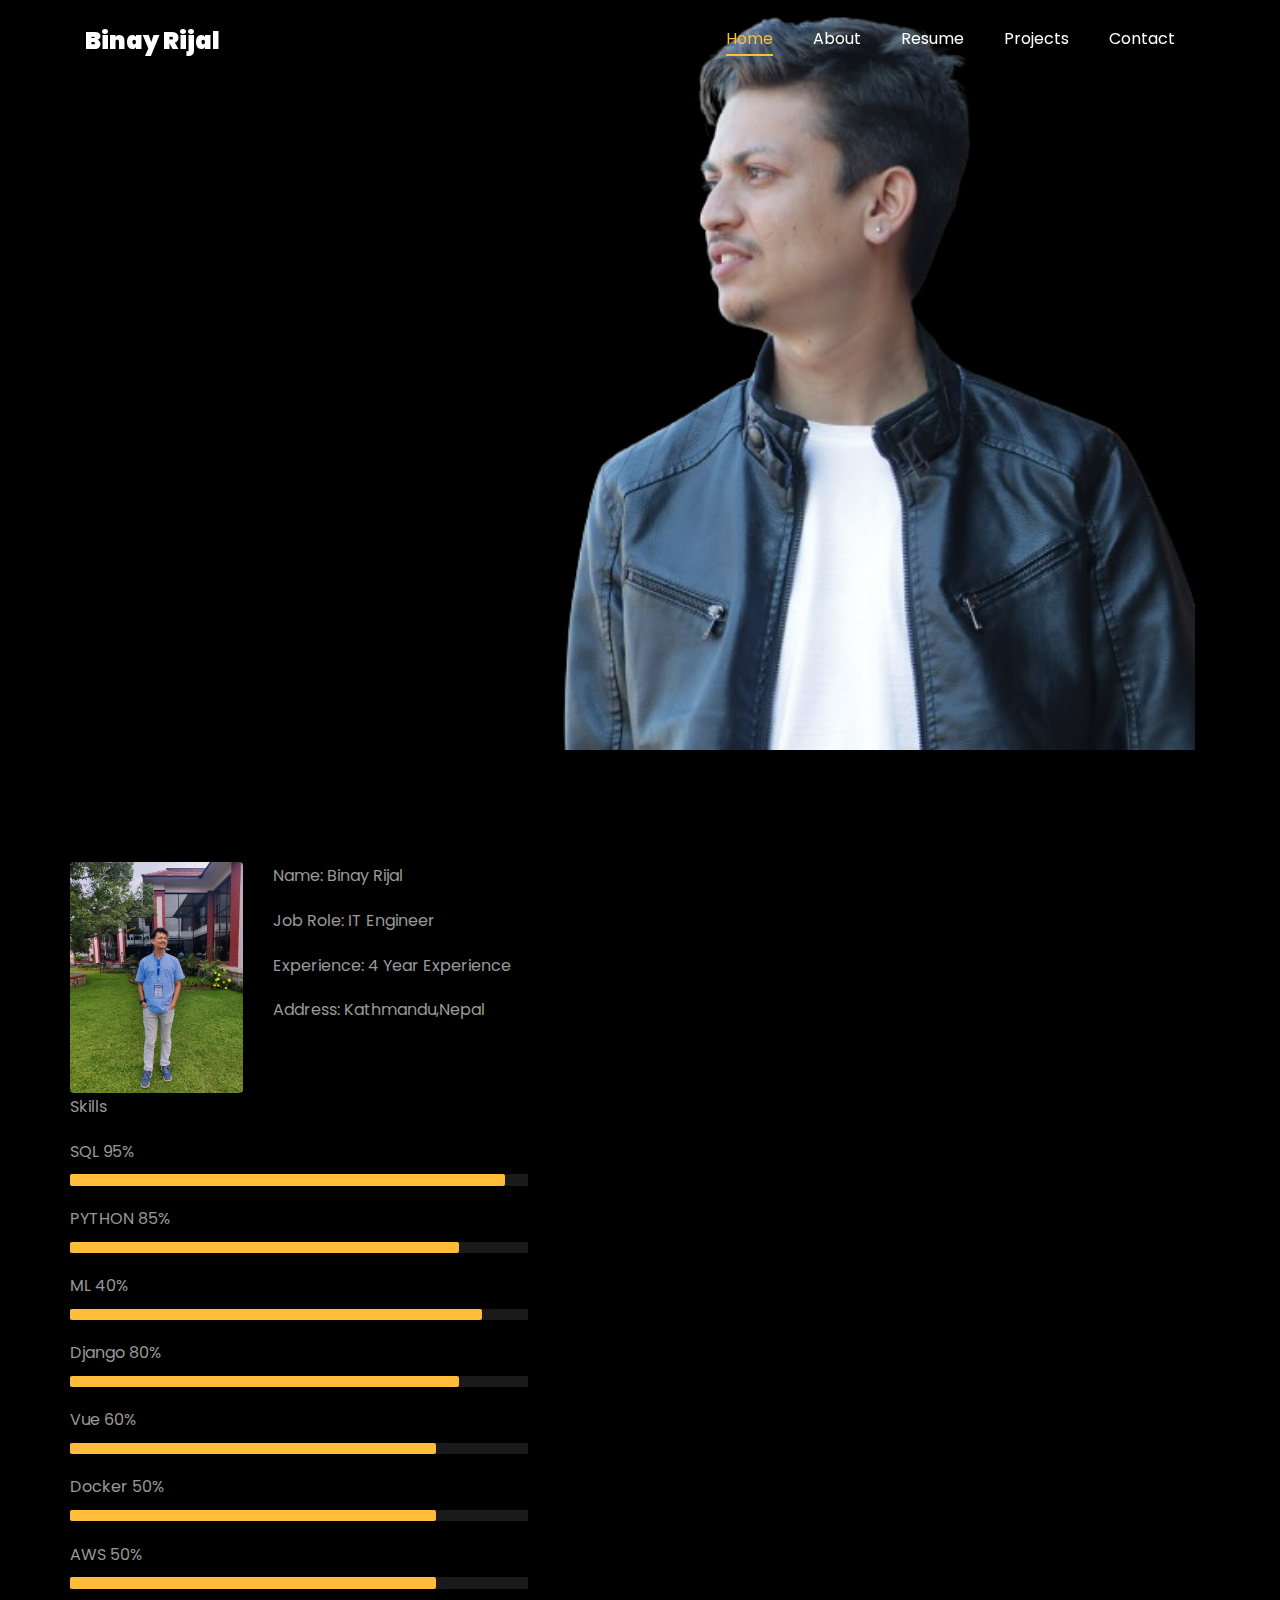
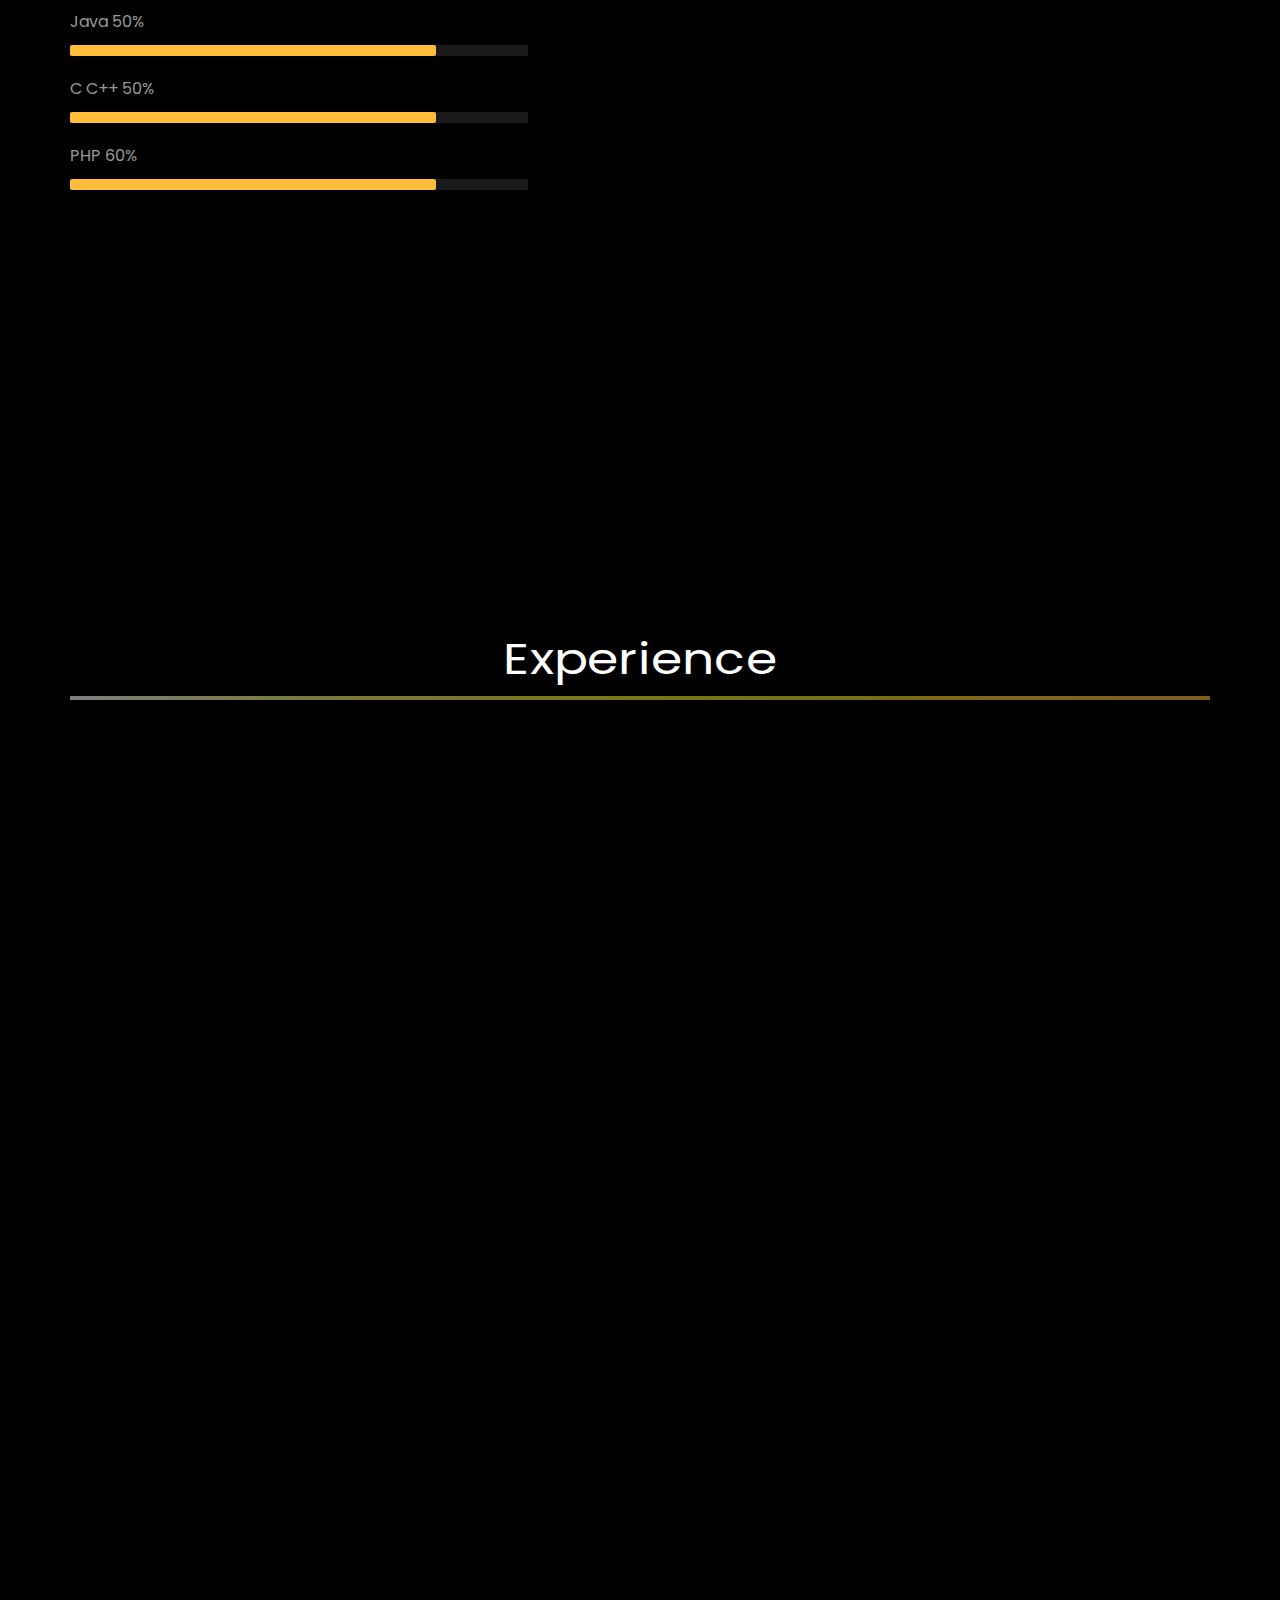
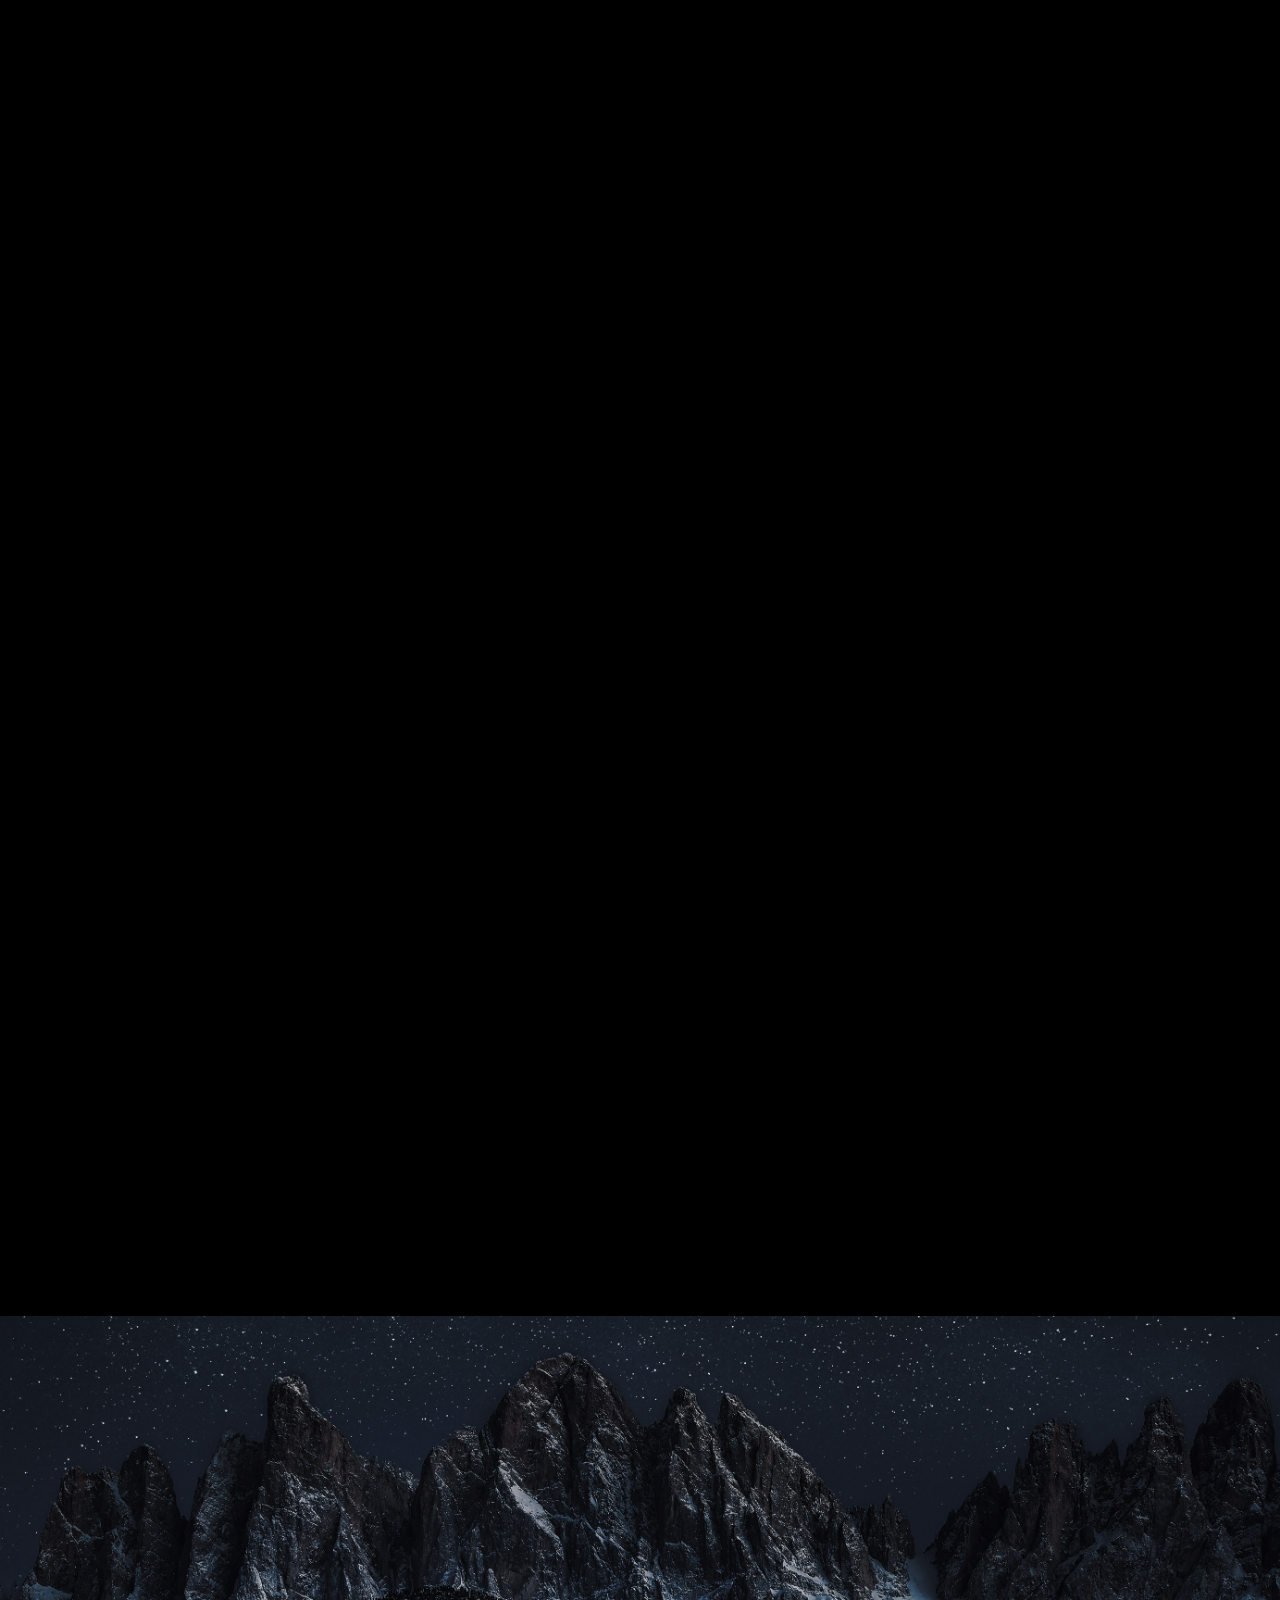
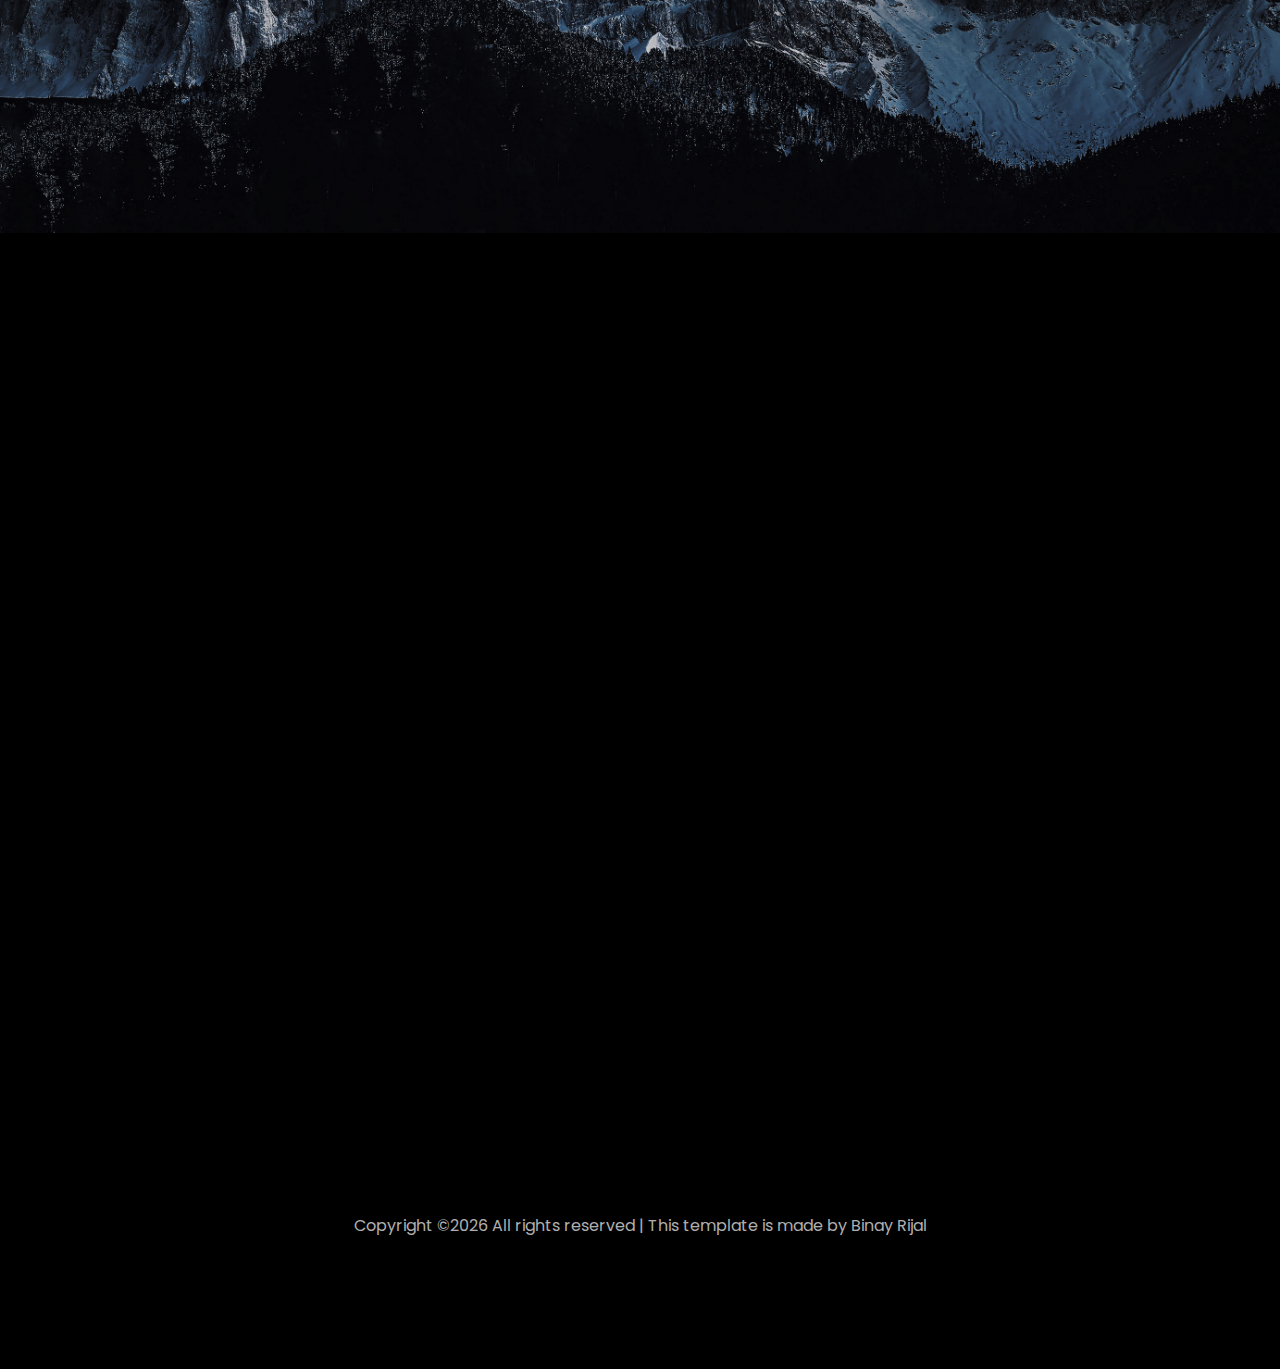
==== commit 54010df6: "added some things" ====
--- a/index.html
+++ b/index.html
@@ -221,8 +221,8 @@
 									<div class="col-sm-6 col-md-7">
 									  <div class="about-info">
 										<p><span class="title-s">Name: </span> <span>Binay Rijal</span></p>
-										<p><span class="title-s">Job Role: </span> <span>IT Engineer(Future)</span></p>
-										<p><span class="title-s">Experience: </span> <span>Therotical 4 Year Experience</span></p>
+										<p><span class="title-s">Job Role: </span> <span>IT Engineer</span></p>
+										<p><span class="title-s">Experience: </span> <span>4 Year Experience</span></p>
 										<p><span class="title-s">Address: </span> <span>Kathmandu,Nepal</span></p>
 									  </div>
 									</div>
@@ -336,7 +336,7 @@
           <div class="col-md-10 heading-section text-center ftco-animate">
           	<h1 class="big big-2">Resume</h1>
             <h2 class="mb-4">Resume</h2>
-            <p>Recently I am studying and living in kathmandu.Born in 1999 Nov 14.Having knowledge of different programming language like c,c++,java,python,Django,JavaScript,PHP etc.Recently I am engaged as project manager for our Garbage Tracking System college project where we use IOT device like ESP32,Ultrasonic sensor and also little part of backend development in our college project.More Experience in Django and Vue.</p>
+            <p>Recently I am working and living in kathmandu.Born in 1999 Nov 14.Having knowledge of different programming language like c,c++,java,python,Django,JavaScript,PHP etc.Recently I am engaged as project manager for our Garbage Tracking System college project where we use IOT device like ESP32,Ultrasonic sensor and also little part of backend development in our college project.More Experience in Django,Golang and Vue.Work as a junior Golang developer in ankaek company ltd </p>
           </div>
         </div>
 
@@ -350,6 +350,21 @@
 				<div class="col-md-6">
 					<div class="resume-wrap ftco-animate">
 						<span class="date">Present</span>
+						<h2>Golang Developer in Ankaek Company ltd</h2>
+						<span class="position">Full Stack Developer</span>
+						<p class="mt-4">In This Role I Developed Appbase service where we Do following Things:
+							<ul>
+								<li>Did backend coding for system development</li>
+								<li>Tested api using jmeter .</li>
+								<li>Did unit tast case writing for api check before going to develop system .</li>
+							</ul>
+						</p>
+					</div>
+
+				</div>
+				<div class="col-md-6">
+					<div class="resume-wrap ftco-animate">
+						<span class="date">2023-2024</span>
 						<h2>Django Developer In STEAM Project of Education Ministry</h2>
 						<span class="position">Full Stack Developer</span>
 						<p class="mt-4">In This Role I Developed WebBase service where we Do following Things:
@@ -413,6 +428,7 @@
     		<div class="row justify-content-center mt-5">
     			<div class="col-md-6 text-center ftco-animate">
     				<p><a href="https://drive.google.com/uc?export=download&id=1FC3vPJtAQUjNabk_PA_JGnBfEgM9P278"  download="binay_cv.pdf" class="btn btn-primary py-4 px-5">Download CV</a></p>
+					
     			</div>
     		</div>
     	</div>
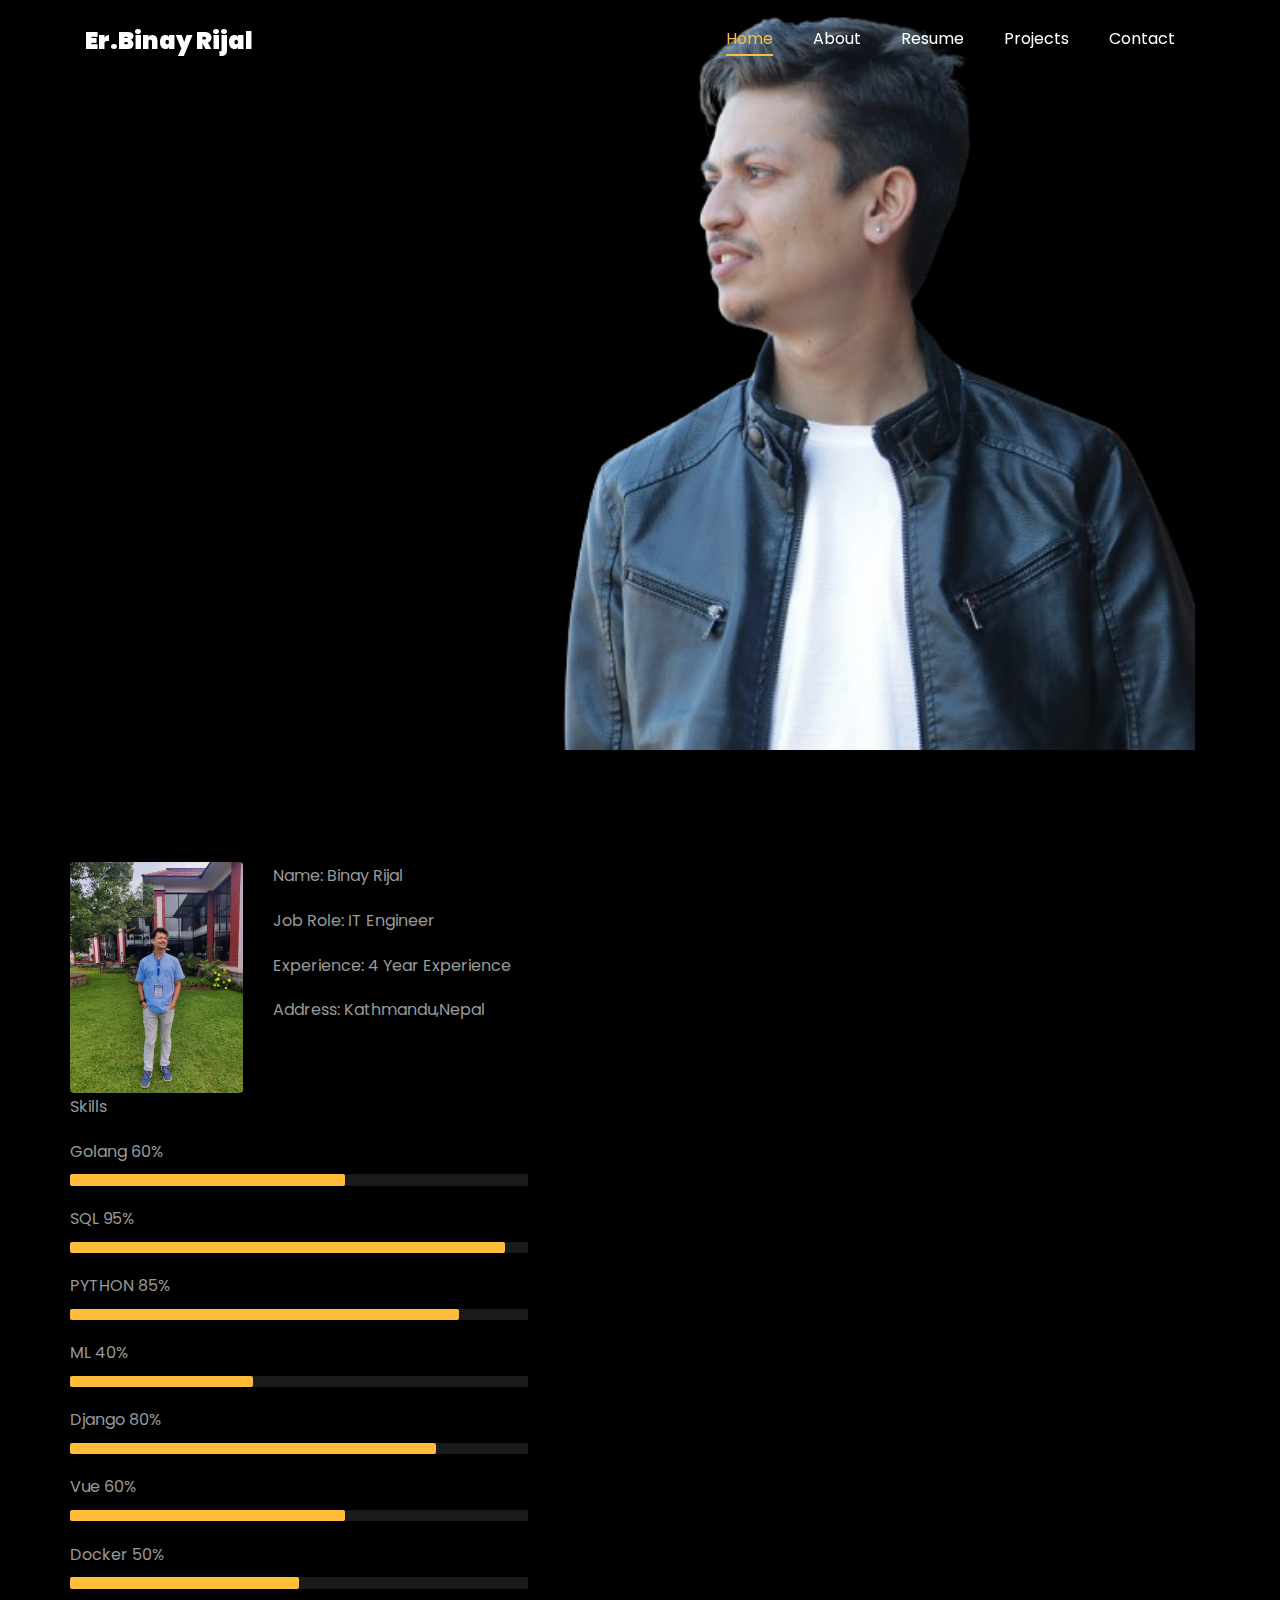
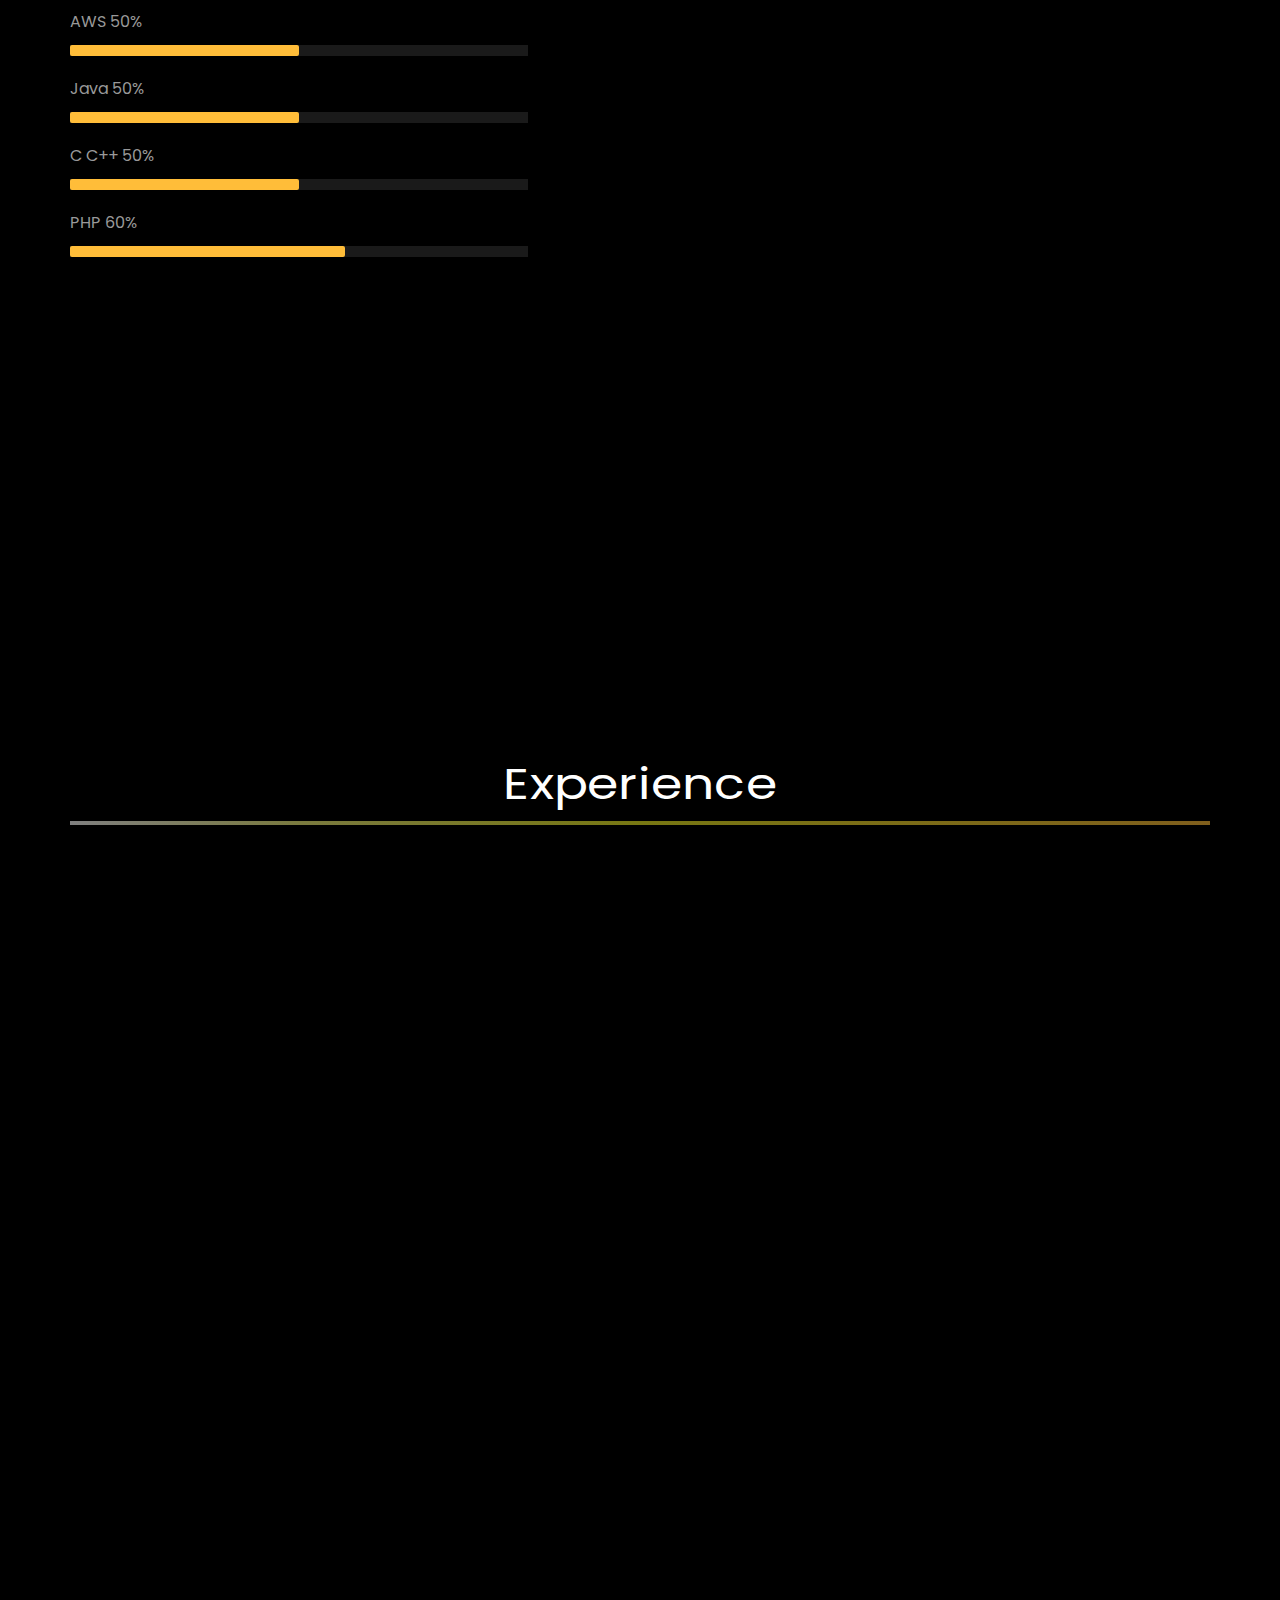
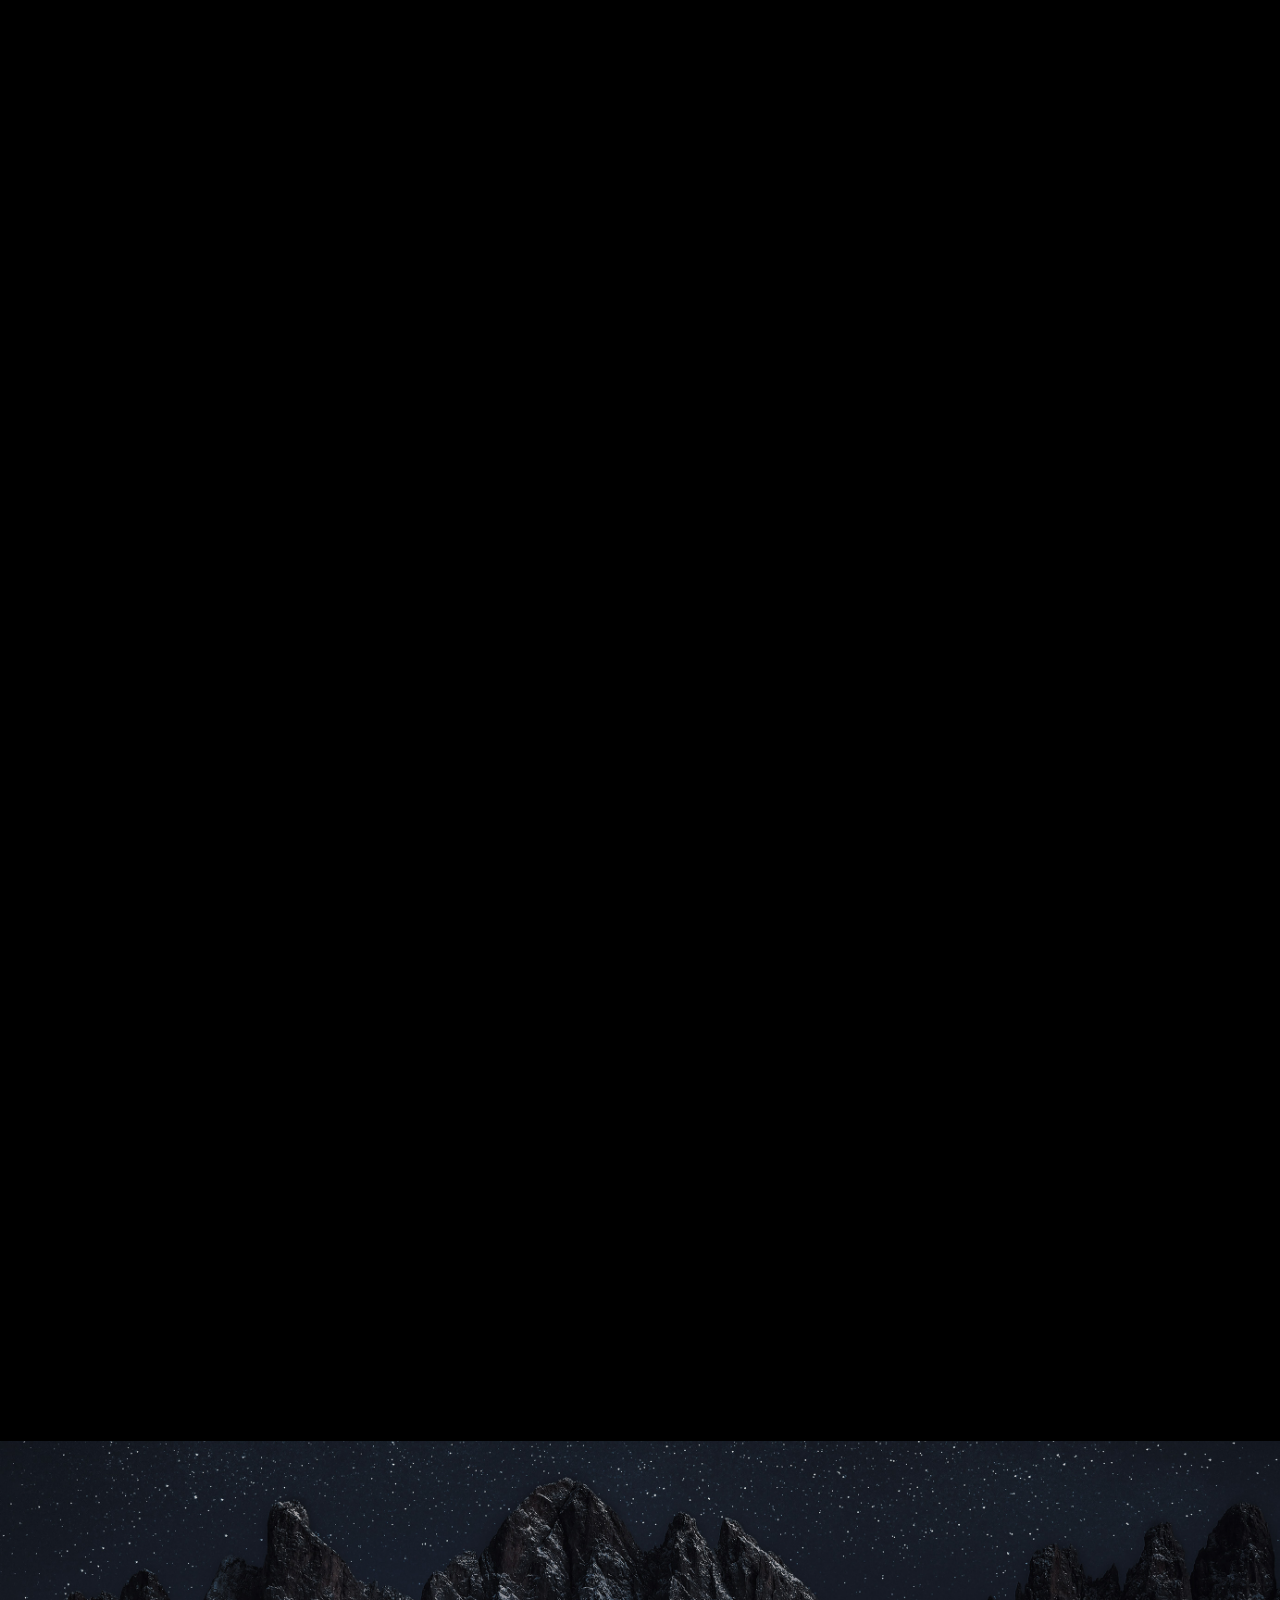
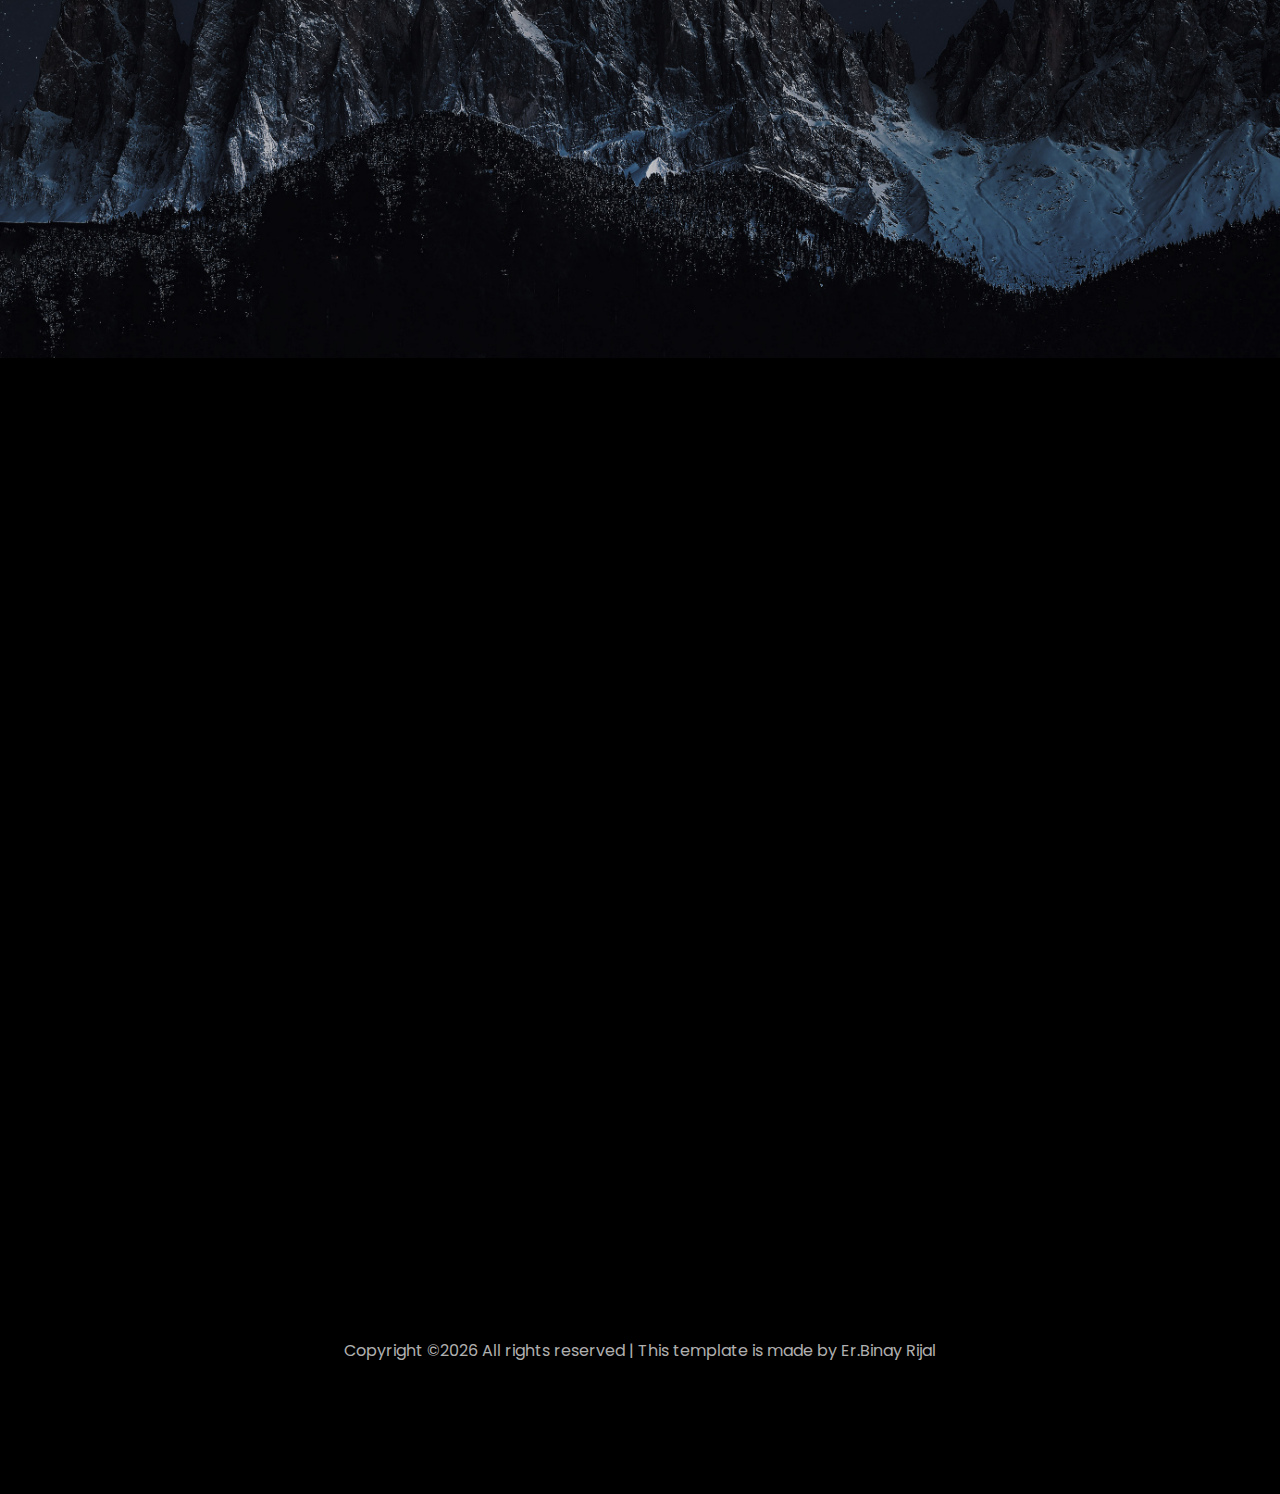
==== commit 2efcad84: "added prefix on name" ====
--- a/index.html
+++ b/index.html
@@ -119,7 +119,7 @@
 	  
     <nav class="navbar navbar-expand-lg navbar-dark ftco_navbar ftco-navbar-light site-navbar-target" id="ftco-navbar">
 	    <div class="container">
-	      <a class="navbar-brand" href="index.html">Binay Rijal</a>
+	      <a class="navbar-brand" href="index.html">Er.Binay Rijal</a>
 	      <button class="navbar-toggler js-fh5co-nav-toggle fh5co-nav-toggle" type="button" data-toggle="collapse" data-target="#ftco-nav" aria-controls="ftco-nav" aria-expanded="false" aria-label="Toggle navigation">
 	        <span class="oi oi-menu"></span> Menu
 	      </button>
@@ -230,6 +230,11 @@
 
 								<div class="skill-mf">
 									<p class="title-s">Skills</p>
+									<span>Golang</span> <span class="pull-right">60%</span>
+									<div class="progress">
+										<div class="progress-bar" role="progressbar" style="width: 60%" aria-valuenow="60" aria-valuemin="0"
+											aria-valuemax="100"></div>
+									</div>
 									<span>SQL</span> <span class="pull-right">95%</span>
 									<div class="progress">
 										<div class="progress-bar" role="progressbar" style="width: 95%;" aria-valuenow="95" aria-valuemin="0"
@@ -244,44 +249,44 @@
 									
 									<span>ML</span> <span class="pull-right">40%</span>
 									<div class="progress">
-										<div class="progress-bar" role="progressbar" style="width: 90%" aria-valuenow="90" aria-valuemin="0"
+										<div class="progress-bar" role="progressbar" style="width: 40%" aria-valuenow="40" aria-valuemin="0"
 											aria-valuemax="100"></div>
 									</div>
 									
 									<span>Django</span> <span class="pull-right">80%</span>
 									<div class="progress">
-										<div class="progress-bar" role="progressbar" style="width: 85%" aria-valuenow="85" aria-valuemin="0"
+										<div class="progress-bar" role="progressbar" style="width: 80%" aria-valuenow="80" aria-valuemin="0"
 											aria-valuemax="100"></div>
 									</div>
 									
 									<span>Vue</span> <span class="pull-right">60%</span>
 									<div class="progress">
-										<div class="progress-bar" role="progressbar" style="width: 80%" aria-valuenow="80" aria-valuemin="0"
+										<div class="progress-bar" role="progressbar" style="width: 60%" aria-valuenow="60" aria-valuemin="0"
 											aria-valuemax="100"></div>
 									</div>
                                     <span>Docker</span> <span class="pull-right">50%</span>
 									<div class="progress">
-										<div class="progress-bar" role="progressbar" style="width: 80%" aria-valuenow="80" aria-valuemin="0"
+										<div class="progress-bar" role="progressbar" style="width: 50%" aria-valuenow="50" aria-valuemin="0"
 											aria-valuemax="100"></div>
 									</div>
                                     <span>AWS</span> <span class="pull-right">50%</span>
 									<div class="progress">
-										<div class="progress-bar" role="progressbar" style="width: 80%" aria-valuenow="80" aria-valuemin="0"
+										<div class="progress-bar" role="progressbar" style="width: 50%" aria-valuenow="50" aria-valuemin="0"
 											aria-valuemax="100"></div>
 									</div>
                                     <span>Java</span> <span class="pull-right">50%</span>
 									<div class="progress">
-										<div class="progress-bar" role="progressbar" style="width: 80%" aria-valuenow="80" aria-valuemin="0"
+										<div class="progress-bar" role="progressbar" style="width: 50%" aria-valuenow="50" aria-valuemin="0"
 											aria-valuemax="100"></div>
 									</div>
                                     <span>C C++</span> <span class="pull-right">50%</span>
 									<div class="progress">
-										<div class="progress-bar" role="progressbar" style="width: 80%" aria-valuenow="80" aria-valuemin="0"
+										<div class="progress-bar" role="progressbar" style="width: 50%" aria-valuenow="50" aria-valuemin="0"
 											aria-valuemax="100"></div>
 									</div>
                                     <span>PHP</span> <span class="pull-right">60%</span>
 									<div class="progress">
-										<div class="progress-bar" role="progressbar" style="width: 80%" aria-valuenow="80" aria-valuemin="0"
+										<div class="progress-bar" role="progressbar" style="width: 60%" aria-valuenow="60" aria-valuemin="0"
 											aria-valuemax="100"></div>
 									</div>
 								</div>
@@ -336,7 +341,9 @@
           <div class="col-md-10 heading-section text-center ftco-animate">
           	<h1 class="big big-2">Resume</h1>
             <h2 class="mb-4">Resume</h2>
-            <p>Recently I am working and living in kathmandu.Born in 1999 Nov 14.Having knowledge of different programming language like c,c++,java,python,Django,JavaScript,PHP etc.Recently I am engaged as project manager for our Garbage Tracking System college project where we use IOT device like ESP32,Ultrasonic sensor and also little part of backend development in our college project.More Experience in Django,Golang and Vue.Work as a junior Golang developer in ankaek company ltd </p>
+            <p>
+				I am an IT engineer with expertise in Golang, Python, Django, Java, C++, and JavaScript. Currently, I work as a Golang developer and QA at Ankaek Tech, with experience in backend development, Django REST API, ML, and network programming. I have contributed to various projects, including the Garbage Tracking System using IoT, the Ministry Project (Edutain), and personal ML projects like movie and book recommenders. Actively participating in coding competitions and hackathons, I am also skilled in Docker, Vue.js, and project management. Currently, I am pursuing a Bachelor's in IT Engineering from Pokhara University and have a strong foundation in software development and testing.
+			</p>
           </div>
         </div>
 
@@ -398,7 +405,7 @@
 
 		<br>
 		<br>
-
+		
 		<div class="row">
 			<h1 class="big-4">Education</h1>
 			<div class="underline"></div>
@@ -679,7 +686,7 @@
 			<div class="col-md-12 text-center">
   
 			  <p>
-	           Copyright &copy;<script>document.write(new Date().getFullYear());</script> All rights reserved | This template is made by <a href="https://colorlib.com" target="_blank">Binay Rijal</a>
+	           Copyright &copy;<script>document.write(new Date().getFullYear());</script> All rights reserved | This template is made by <a href="https://colorlib.com" target="_blank">Er.Binay Rijal</a>
               </p>
 			</div>
 		  </div>
@@ -689,7 +696,6 @@
 
   <!-- loader -->
   <div id="ftco-loader" class="show fullscreen"><svg class="circular" width="48px" height="48px"><circle class="path-bg" cx="24" cy="24" r="22" fill="none" stroke-width="4" stroke="#eeeeee"/><circle class="path" cx="24" cy="24" r="22" fill="none" stroke-width="4" stroke-miterlimit="10" stroke="#F96D00"/></svg></div>
-
 
   <script src="js/jquery.min.js"></script>
   <script src="js/jquery-migrate-3.0.1.min.js"></script>
@@ -705,6 +711,8 @@
   <script src="js/scrollax.min.js"></script>
   
   <script src="js/main.js"></script>
+  
+	
     
   </body>
 </html>
